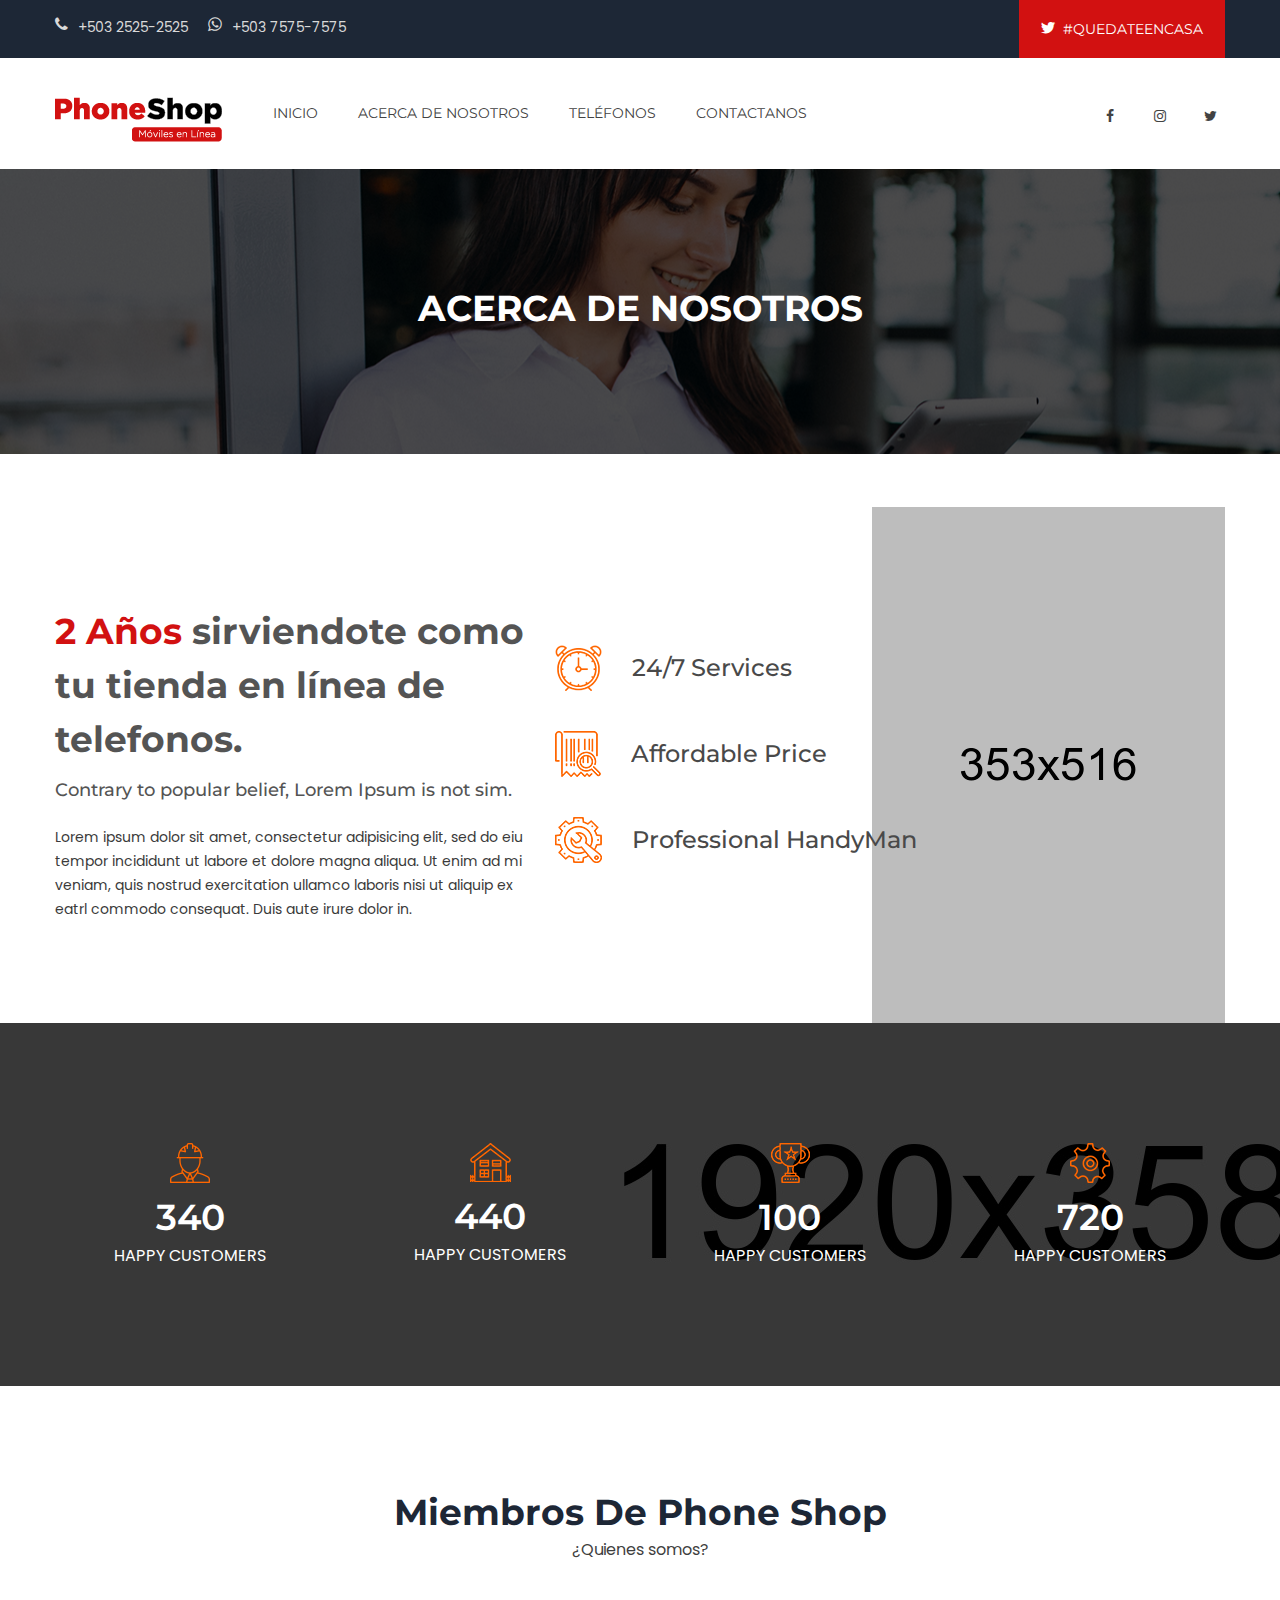
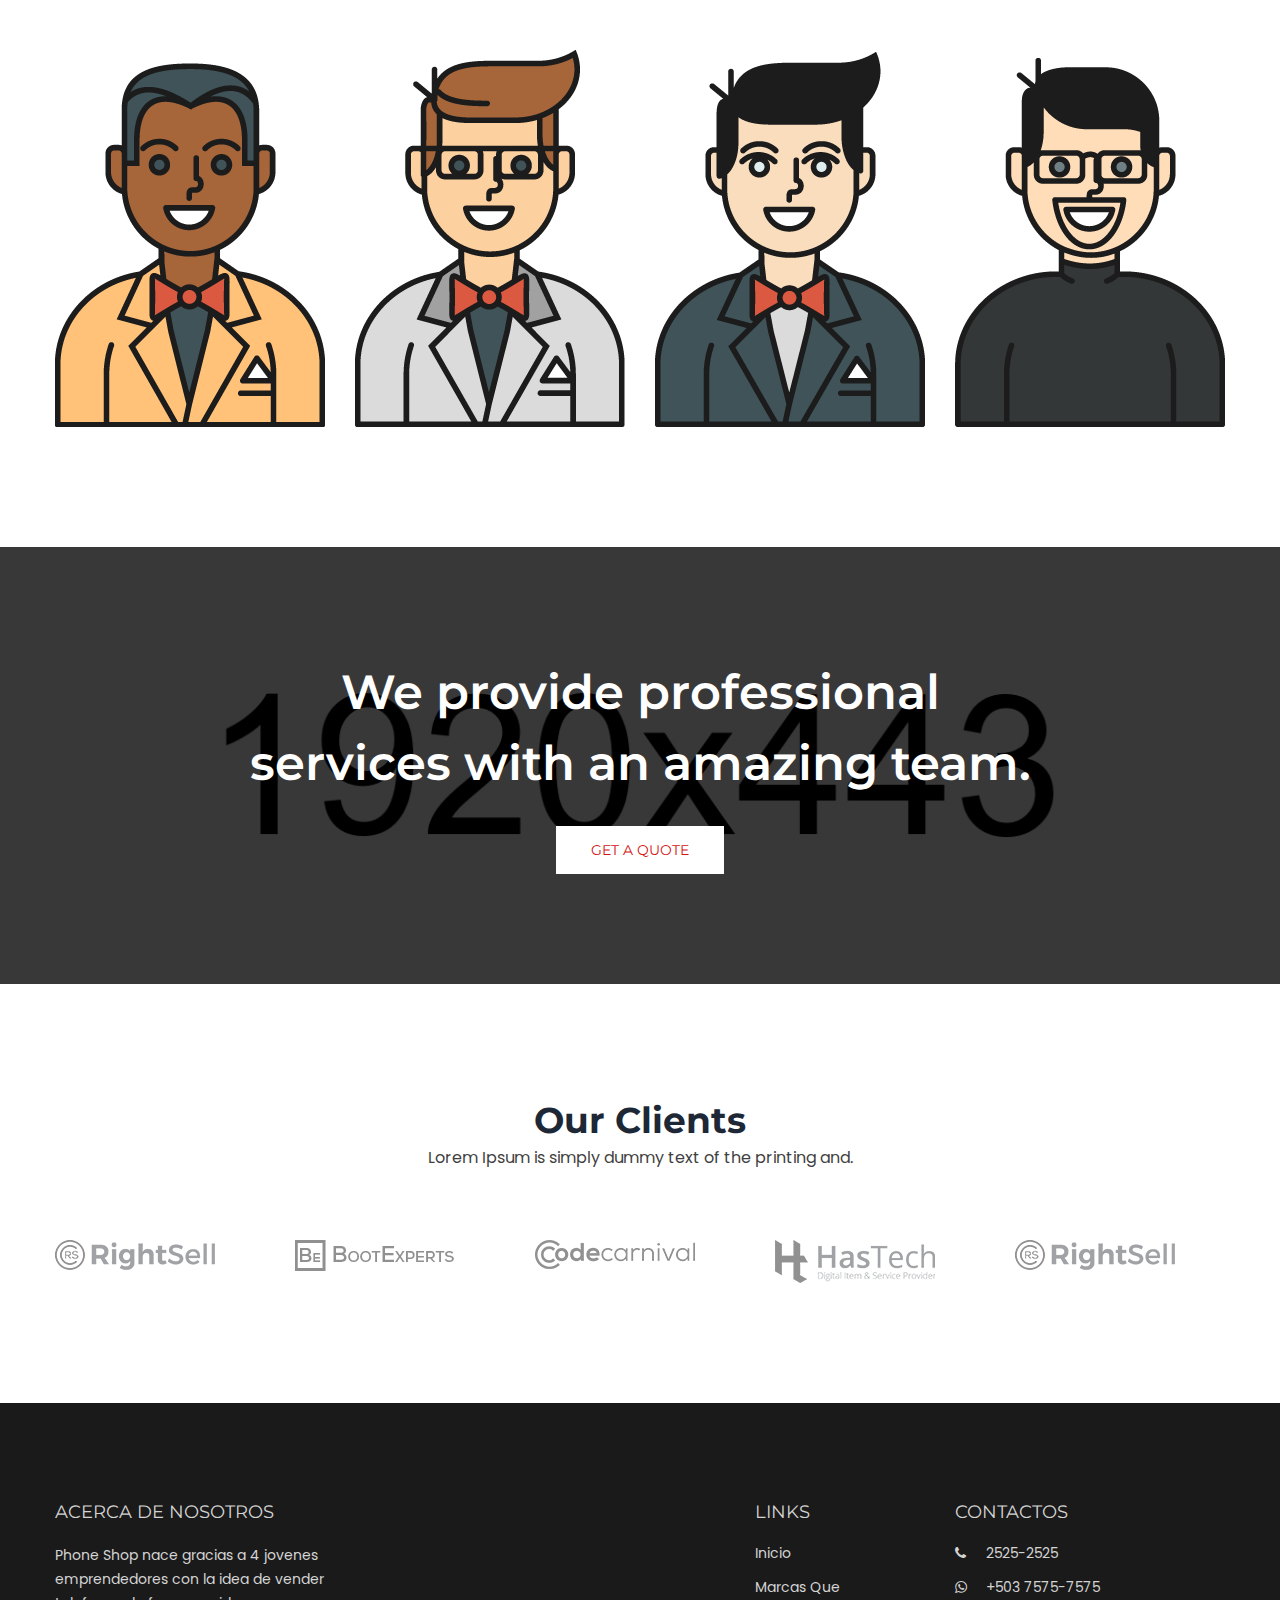
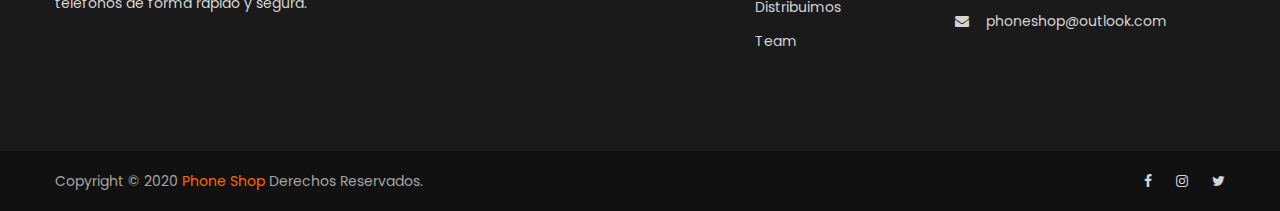
==== about-us.html @ 7a3f7257 "#1" ====
<!doctype html>
<html class="no-js" lang="zxx">
    <head>
        <meta charset="utf-8">
        <meta http-equiv="x-ua-compatible" content="ie=edge">
        <title>Phone Shop | Acerca de Nosotros</title>
        <meta name="description" content="">
        <meta name="viewport" content="width=device-width, initial-scale=1">
		<link rel="icon" type="image/png" href="assets/img/logo/favicon.png">
        <link rel="apple-touch-icon" href="apple-touch-icon.png">
        <link rel="stylesheet" href="assets/css/bootstrap.min.css">
        <link rel="stylesheet" href="assets/css/magnific-popup.css">
        <link rel="stylesheet" href="assets/css/owl.carousel.min.css">
        <link rel="stylesheet" href="assets/css/font-awesome.min.css">
        <link rel="stylesheet" href="assets/css/flaticon.css">
        <link rel="stylesheet" href="assets/css/ionicons.min.css">
        <link rel="stylesheet" href="assets/css/headline.css">
        <link rel="stylesheet" href="assets/css/animate.min.css">
        <link rel="stylesheet" href="assets/css/material-design-iconic-font.min.css">
        <link rel="stylesheet" href="assets/css/meanmenu.css">
        <link rel="stylesheet" href="assets/css/Pe-icon-7-stroke.css">
        <link rel="stylesheet" href="assets/css/bundle.css">
        <link rel="stylesheet" href="assets/css/style.css">
        <link rel="stylesheet" href="assets/css/responsive.css">
        <script src="assets/js/vendor/modernizr-2.8.3.min.js"></script>
	</head>
	<body>
		<header>
			<div class="header-top-area blue-bg">
				<div class="container">
					<div class="row">
						<div class="col-md-6 col-sm-6 col-xs-12">	
							<div class="headers-left">
								<div class="headers-left-text">
									<div class="headers-left-icon">
										<i class="fa fa-phone"></i>
									</div>
									<div class="headers-left-text">
										<p>+503 2525-2525</p>
									</div>
								</div>
								<div class="headers-left-text">
									<div class="headers-left-icon">
										<i class="fa fa-whatsapp"></i>
									</div>
									<div class="headers-left-text">
										<p>+503 7575-7575</p>
									</div>
								</div>
							</div>
						</div>
						<div class="col-md-6 col-sm-6  col-xs-12">
							<div class="header-rights">
								<a href="https://twitter.com/search?q=%23QuedateEnCasa&src=typeahead_click"><i class="zmdi zmdi-twitter"></i>#QuedateEnCasa</a></div>
							</div>
					</div>
				</div>
			</div>
			<!-- main-menu-area-start -->
			<div id="header-sticky" class="main-menu-area menu-style-1 white-header">
				<div class="container md-container">
					<div class="row">
						<div class="col-md-2 col-sm-4">
							<div class="logo">
								<a href="index.html"><img src="assets/img/logo/1.png" alt="" /></a>
							</div>
						</div>
						<div class="col-md-7 col-sm-8">
							<div class="main-menu">
								<nav>
									<ul>
										<li><a href="index.html">Inicio</a></li>
									</li>
									<li><a href="about-us.html">Acerca de Nosotros</a></li>
									<li><a href="service-details.html">Teléfonos</a></li>
									<li><a href="contact.html">Contactanos</a></li>
									</ul>
								</nav>
							</div>							
						</div>
						<div class="col-md-3 hidden-xs hidden-sm">
							<div class="header-menu-icon">
								<a href="https://www.facebook.com"><i class="fa fa-facebook"></i></a>								
								<a href="https://www.instagram.com"><i class="fa fa-instagram"></i></a>
								<a href="https://twitter.com/home"><i class="fa fa-twitter"></i></a>
							</div>
						</div>
						<div class="col-xs-12"><div class="mobile-menu"></div></div>						
					</div>
				</div>
			</div>
			<!-- main-menu-area-end -->
		</header>
		<!-- header-top-area-start -->
		<!-- breadcrumb-banner-area -->
		<div class="breadcrumb-banner-area ptb-120 bg-opacity" style="background-image:url(assets/img/bg/6.jpg)">
			<div class="container">
				<div class="row">
					<div class="col-md-12">
						<div class="breadcrumb-text text-center">
							<h2>Acerca de Nosotros</h2>
						</div>
					</div>
				</div>
			</div>
		</div>
		<!-- breadcrumb-banner-area-end -->
		<!-- about-area-start -->
		<div class="about-area">
			<div class="container">
				<div class="row">
					<div class="col-md-5">
						<div class="about-wrapper">
							<div class="about-text">
								<h2><span>2 Años</span> sirviendote como tu tienda en línea de telefonos.</h2>
								<h4>Contrary to popular belief, Lorem Ipsum is not sim.</h4>
								<p>Lorem ipsum dolor sit amet, consectetur adipisicing elit, sed do eiu tempor incididunt ut labore et dolore magna aliqua. Ut enim ad mi veniam, quis nostrud exercitation ullamco laboris nisi ut aliquip ex eatrl commodo consequat. Duis aute irure dolor in.</p>
							</div>
						</div>
					</div>
					<div class="col-md-7">
						<div class="about-right-wrapper" style="background-image:url(assets/img/bg/7.png)" >
							<div class="about">
								<div class="about-right-text">
									<div class="about-right-img">
										<img src="assets/img/about/1.png" alt="" />
									</div>
									<div class="about-content">
										<h2>24/7 Services</h2>
									</div>
								</div>
								<div class="about-right-text">
									<div class="about-right-img">
										<img src="assets/img/about/2.png" alt="" />
									</div>
									<div class="about-content">
										<h2>Affordable Price</h2>
									</div>
								</div>
								<div class="about-right-text">
									<div class="about-right-img">
										<img src="assets/img/about/3.png" alt="" />
									</div>
									<div class="about-content">
										<h2>Professional HandyMan</h2>
									</div>
								</div>
							</div>
						</div>
					</div>
				</div>
			</div>
		</div>
		<!-- about-area-end -->
		<!-- counter-2-area-start -->
		<div class="counter-area pt-120 pb-90 bg-opacity" style="background-image:url(assets/img/bg/1.jpg)">
			<div class="container">
				<div class="row">
					<div class="col-md-3 col-sm-3">
						<div class="counter-2-wrapper mb-30">
							<div class="counter-2-img text-center">
								<img src="assets/img/counter/1.png" alt="" />
							</div>
							<div class="counter-2-text text-center">
								<h2 class="counter">340</h2>
								<span>Happy Customers</span>
							</div>
						</div>
					</div>
					<div class="col-md-3 col-sm-3">
						<div class="counter-2-wrapper mb-30">
							<div class="counter-2-img text-center">
								<img src="assets/img/counter/2.png" alt="" />
							</div>
							<div class="counter-2-text text-center">
								<h2 class="counter">440</h2>
								<span>Happy Customers</span>
							</div>
						</div>
					</div>
					<div class="col-md-3 col-sm-3">
						<div class="counter-2-wrapper mb-30">
							<div class="counter-2-img text-center">
								<img src="assets/img/counter/3.png" alt="" />
							</div>
							<div class="counter-2-text text-center">
								<h2 class="counter">100</h2>
								<span>Happy Customers</span>
							</div>
						</div>
					</div>
					<div class="col-md-3 col-sm-3">
						<div class="counter-2-wrapper mb-30">
							<div class="counter-2-img text-center">
								<img src="assets/img/counter/4.png" alt="" />
							</div>
							<div class="counter-2-text text-center">
								<h2 class="counter">720</h2>
								<span>Happy Customers</span>
							</div>
						</div>
					</div>
				</div>
			</div>
		</div>
		<!-- counter-2-area-end -->
		<!-- team-area-start -->
		<div class="team-area pt-110 pb-90">
			<div class="container">
				<div class="section-info text-center mb-65">
					<h2>Miembros de Phone Shop</h2>
					<p>¿Quienes somos?</p>
				</div>
				<div class="row">
					<div class="col-md-3 col-sm-6">
						<div class="team-wrapper mb-30">
							<div class="team-img">
								<a href="#"><img src="assets/img/team/1.png" alt="" /></a>
								<div class="team-text text-center">
									<h3>Franziska Schmitt</h3>
									<span>Electrician</span>
									<div class="team-icon">
										<a href="#"><i class="fa fa-facebook"></i></a>
										<a href="#"><i class="fa fa-vimeo"></i></a>
										<a href="#"><i class="fa fa-tumblr"></i></a>
										<a href="#"><i class="fa fa-pinterest-p"></i></a>
										<a href="#"><i class="fa fa-twitter"></i></a>
									</div>
								</div>
							</div>
						</div>
					</div>
					<div class="col-md-3 col-sm-6">
						<div class="team-wrapper mb-30">
							<div class="team-img">
								<a href="#"><img src="assets/img/team/2.png" alt="" /></a>
								<div class="team-text text-center">
									<h3>Franziska Schmitt</h3>
									<span>Electrician</span>
									<div class="team-icon">
										<a href="#"><i class="fa fa-facebook"></i></a>
										<a href="#"><i class="fa fa-vimeo"></i></a>
										<a href="#"><i class="fa fa-tumblr"></i></a>
										<a href="#"><i class="fa fa-pinterest-p"></i></a>
										<a href="#"><i class="fa fa-twitter"></i></a>
									</div>
								</div>
							</div>
						</div>
					</div>
					<div class="col-md-3 col-sm-6">
						<div class="team-wrapper mb-30">
							<div class="team-img">
								<a href="#"><img src="assets/img/team/3.png" alt="" /></a>
								<div class="team-text text-center">
									<h3>Franziska Schmitt</h3>
									<span>Electrician</span>
									<div class="team-icon">
										<a href="#"><i class="fa fa-facebook"></i></a>
										<a href="#"><i class="fa fa-vimeo"></i></a>
										<a href="#"><i class="fa fa-tumblr"></i></a>
										<a href="#"><i class="fa fa-pinterest-p"></i></a>
										<a href="#"><i class="fa fa-twitter"></i></a>
									</div>
								</div>
							</div>
						</div>
					</div>
					<div class="col-md-3 col-sm-6">
						<div class="team-wrapper mb-30">
							<div class="team-img">
								<a href="#"><img src="assets/img/team/4.png" alt="" /></a>
								<div class="team-text text-center">
									<h3>Franziska Schmitt</h3>
									<span>Electrician</span>
									<div class="team-icon">
										<a href="#"><i class="fa fa-facebook"></i></a>
										<a href="#"><i class="fa fa-vimeo"></i></a>
										<a href="#"><i class="fa fa-tumblr"></i></a>
										<a href="#"><i class="fa fa-pinterest-p"></i></a>
										<a href="#"><i class="fa fa-twitter"></i></a>
									</div>
								</div>
							</div>
						</div>
					</div>
				</div>
			</div>
		</div>
		<!-- team-area-start -->
		<!-- action-area-start -->
		<div class="action-area bg-opacity ptb-110" style="background-image:url(assets/img/bg/7.jpg)">
			<div class="container">
				<div class="row">
					<div class="col-md-12">
						<div class="action-wrapper">
							<div class="action-text">
								<h2>We provide professional services with an amazing team. </h2>
								<a href="#">get a quote</a>
							</div>
						</div>
					</div>
				</div>
			</div>
		</div>
		<!-- action-area-end -->
		<!-- brand-area-start -->
		<div class="brand-area ptb-120">
			<div class="container">
				<div class="section-info text-center mb-70">
					<h2>Our Clients</h2>
					<p>Lorem Ipsum is simply dummy text of the printing and. </p>
				</div>
				<div class="row">
					<div class="brand-active owl-carousel">
						<div class="col-md-12">
							<div class="brand-wrapper">
								<div class="brand-img">
									<img src="assets/img/brand/1.png" alt="">
								</div>
							</div>
						</div>
						<div class="col-md-12">
							<div class="brand-wrapper">
								<div class="brand-img">
									<img src="assets/img/brand/2.png" alt="">
								</div>
							</div>
						</div>
						<div class="col-md-12">
							<div class="brand-wrapper">
								<div class="brand-img">
									<img src="assets/img/brand/3.png" alt="">
								</div>
							</div>
						</div>
						<div class="col-md-12">
							<div class="brand-wrapper">
								<div class="brand-img">
									<img src="assets/img/brand/4.png" alt="">
								</div>
							</div>
						</div>
						<div class="col-md-12">
							<div class="brand-wrapper">
								<div class="brand-img">
									<img src="assets/img/brand/1.png" alt="">
								</div>
							</div>
						</div>
						<div class="col-md-12">
							<div class="brand-wrapper">
								<div class="brand-img">
									<img src="assets/img/brand/4.png" alt="">
								</div>
							</div>
						</div>
					</div>
				</div>
			</div>
		</div>
		<!-- brand-area-end -->
		<footer>
			<!-- footer-top-area-start -->
			<div class="footer-top-area footer-top black-bg pt-100 pb-70">
				<div class="container">
					<div class="row">
						<div class="col-md-3 col-sm-4 pr-0">
							<div class="footer-wrapper mb-30">
								<h2 class="footer-section">Acerca de Nosotros</h2>
								<div class="footer-text">
									<p>Phone Shop nace gracias a 4 jovenes emprendedores con la idea de vender telefonos de forma rapido y segura.</p>
								</div>
							</div>
						</div>
						<div class="col-md-offset-1 col-md-2 col-sm-4">
							<!-- Soporte tecnico-->
						</div>
						<div class="col-md-offset-1 col-md-2 hidden-sm">
							<div class="footer-wrapper mb-30">
								<h2 class="footer-section">Links</h2>
								<ul class="footer-menu">
									<li><a href="index.html">Inicio</a></li>
									<li><a href="#marcas">Marcas que Distribuimos</a></li>
									<li><a href="#team">Team</a></li>
								</ul>
							</div>
						</div>
						<div class="col-md-3 col-sm-4">
							<div class="footer-wrapper mb-30">
								<h2 class="footer-section">Contactos</h2>
								<ul class="footer-link">
									<li><i class="fa fa-phone"></i>2525-2525</li>
									<li><i class="fa fa-whatsapp"></i>+503 7575-7575</li>
									<li><i class="fa fa-envelope"></i>phoneshop@outlook.com</li>
								</ul>
							</div>
						</div>
					</div>
				</div>
			</div>
			<!-- footer-top-area-end -->
			<!-- footer-bottom-area-start -->
			<div class="footer-bottom-area footer-bottom black-bg-1 ptb-20">
				<div class="container">
					<div class="row">
						<div class="col-md-6 col-sm-6">
							<div class="copyright">
								<p>Copyright © 2020 <a href="index.html">Phone Shop </a>Derechos Reservados.</p>
							</div>
						</div>
						<div class="col-md-6 col-sm-6">
							<div class="footer-icon">
								<a href="https://www.facebook.com"><i class="fa fa-facebook"></i></a>								
								<a href="https://www.instagram.com"><i class="fa fa-instagram"></i></a>
								<a href="https://twitter.com/home"><i class="fa fa-twitter"></i></a>
							</div>
						</div>
					</div>
				</div>
			</div>
			<!-- footer-bottom-area-end -->
		</footer>
		<!-- all js here -->
        <script src="assets/js/vendor/jquery-1.12.0.min.js"></script>
        <script src="assets/js/bootstrap.min.js"></script>
        <script src="assets/js/headline.js"></script>
        <script src="assets/js/jquery.magnific-popup.min.js"></script>
        <script src="assets/js/jquery.scrollUp.min.js"></script>
        <script src="assets/js/isotope.pkgd.min.js"></script>
        <script src="assets/js/imagesloaded.pkgd.min.js"></script>
        <script src="assets/js/jquery.counterup.min.js"></script>
        <script src="assets/js/waypoints.min.js"></script>
        <script src="assets/js/jquery.parallax-1.1.3.js"></script>
        <script src="assets/js/owl.carousel.min.js"></script>
        <script src="assets/js/jquery.meanmenu.js"></script>
        <script src="assets/js/ajax-mail.js"></script>
        <script src="assets/js/plugins.js"></script>
        <script src="assets/js/main.js"></script>
    </body>
</html>
---- assets/css/flaticon.css ----
/*
  	Flaticon icon font: Flaticon
  	Creation date: 29/10/2017 06:57
  	*/

@font-face {
  font-family: "Flaticon";
  src: url("../fonts/Flaticon.eot");
  src: url("../fonts/Flaticon.eot?#iefix") format("embedded-opentype"),
       url("../fonts/Flaticon.woff") format("woff"),
       url("../fonts/Flaticon.ttf") format("truetype"),
       url("../fonts/Flaticon.svg#Flaticon") format("svg");
  font-weight: normal;
  font-style: normal;
}

@media screen and (-webkit-min-device-pixel-ratio:0) {
  @font-face {
    font-family: "Flaticon";
    src: url("../fonts/Flaticon.svg#Flaticon") format("svg");
  }
}

[class^="flaticon-"]:before, [class*=" flaticon-"]:before,
[class^="flaticon-"]:after, [class*=" flaticon-"]:after {   
  font-family: Flaticon;
font-style: normal;
}

.flaticon-charger-icon:before { content: "\f100"; }
.flaticon-paint-icon:before { content: "\f101"; }
.flaticon-tools-icon:before { content: "\f102"; }
.flaticon-light-icon:before { content: "\f103"; }
.flaticon-door-icon:before { content: "\f104"; }
.flaticon-strategy-icon:before { content: "\f105"; }
.flaticon-pipe-icon:before { content: "\f106"; }
.flaticon-paint-roller:before { content: "\f107"; }
.flaticon-chef-icon:before { content: "\f108"; }
.flaticon-sofa-icon:before { content: "\f109"; }
.flaticon-house-icon:before { content: "\f10a"; }
.flaticon-gear-icon:before { content: "\f10b"; }
.flaticon-paint-brush:before { content: "\f10c"; }
.flaticon-plus-icon:before { content: "\f10d"; }
---- assets/css/headline.css ----
/* -------------------------------- 

Primary style

-------------------------------- */
*, *::after, *::before {
  -webkit-box-sizing: border-box;
  -moz-box-sizing: border-box;
  box-sizing: border-box;
}

html * {
  -webkit-font-smoothing: antialiased;
  -moz-osx-font-smoothing: grayscale;
}

html {
  font-size: 62.5%;
}



a {
  text-decoration: none;
}

.cd-title {
  position: relative;
  height: 160px;
  line-height: 230px;
  text-align: center;
}
.cd-title h1 {
  font-size: 2.4rem;
  font-weight: 700;
}
@media only screen and (min-width: 768px) {
  .cd-title {
    line-height: 250px;
  }
}
@media only screen and (min-width: 1170px) {
  .cd-title {
    height: 200px;
    line-height: 300px;
  }
  .cd-title h1 {
    font-size: 3rem;
  }
}

.cd-intro {
  width: 90%;
  max-width: 768px;
  text-align: center;
}

.cd-intro {
  margin: 4em auto;
}
@media only screen and (min-width: 768px) {
  .cd-intro {
    margin: 5em auto;
  }
}
@media only screen and (min-width: 1170px) {
  .cd-intro {
    margin: 6em auto;
  }
}

.cd-headline {
  font-size: 3rem;
  line-height: 1.2;
}
@media only screen and (min-width: 768px) {
  .cd-headline {
    font-size: 4.4rem;
    font-weight: 300;
  }
}
@media only screen and (min-width: 1170px) {
  .cd-headline {
    font-size: 6rem;
  }
}

.cd-words-wrapper {
  display: inline-block;
  position: relative;
  text-align: left;
}
.cd-words-wrapper b {
  display: inline-block;
  position: absolute;
  white-space: nowrap;
  left: 0;
  top: 0;
}
.cd-words-wrapper b.is-visible {
  position: relative;
}
.no-js .cd-words-wrapper b {
  opacity: 0;
}
.no-js .cd-words-wrapper b.is-visible {
  opacity: 1;
}

/* -------------------------------- 

xrotate-1 

-------------------------------- */
.cd-headline.rotate-1 .cd-words-wrapper {
  -webkit-perspective: 300px;
  -moz-perspective: 300px;
  perspective: 300px;
}
.cd-headline.rotate-1 b {
  opacity: 0;
  -webkit-transform-origin: 50% 100%;
  -moz-transform-origin: 50% 100%;
  -ms-transform-origin: 50% 100%;
  -o-transform-origin: 50% 100%;
  transform-origin: 50% 100%;
  -webkit-transform: rotateX(180deg);
  -moz-transform: rotateX(180deg);
  -ms-transform: rotateX(180deg);
  -o-transform: rotateX(180deg);
  transform: rotateX(180deg);
}
.cd-headline.rotate-1 b.is-visible {
  opacity: 1;
  -webkit-transform: rotateX(0deg);
  -moz-transform: rotateX(0deg);
  -ms-transform: rotateX(0deg);
  -o-transform: rotateX(0deg);
  transform: rotateX(0deg);
  -webkit-animation: cd-rotate-1-in 1.2s;
  -moz-animation: cd-rotate-1-in 1.2s;
  animation: cd-rotate-1-in 1.2s;
}
.cd-headline.rotate-1 b.is-hidden {
  -webkit-transform: rotateX(180deg);
  -moz-transform: rotateX(180deg);
  -ms-transform: rotateX(180deg);
  -o-transform: rotateX(180deg);
  transform: rotateX(180deg);
  -webkit-animation: cd-rotate-1-out 1.2s;
  -moz-animation: cd-rotate-1-out 1.2s;
  animation: cd-rotate-1-out 1.2s;
}

@-webkit-keyframes cd-rotate-1-in {
  0% {
    -webkit-transform: rotateX(180deg);
    opacity: 0;
  }
  35% {
    -webkit-transform: rotateX(120deg);
    opacity: 0;
  }
  65% {
    opacity: 0;
  }
  100% {
    -webkit-transform: rotateX(360deg);
    opacity: 1;
  }
}
@-moz-keyframes cd-rotate-1-in {
  0% {
    -moz-transform: rotateX(180deg);
    opacity: 0;
  }
  35% {
    -moz-transform: rotateX(120deg);
    opacity: 0;
  }
  65% {
    opacity: 0;
  }
  100% {
    -moz-transform: rotateX(360deg);
    opacity: 1;
  }
}
@keyframes cd-rotate-1-in {
  0% {
    -webkit-transform: rotateX(180deg);
    -moz-transform: rotateX(180deg);
    -ms-transform: rotateX(180deg);
    -o-transform: rotateX(180deg);
    transform: rotateX(180deg);
    opacity: 0;
  }
  35% {
    -webkit-transform: rotateX(120deg);
    -moz-transform: rotateX(120deg);
    -ms-transform: rotateX(120deg);
    -o-transform: rotateX(120deg);
    transform: rotateX(120deg);
    opacity: 0;
  }
  65% {
    opacity: 0;
  }
  100% {
    -webkit-transform: rotateX(360deg);
    -moz-transform: rotateX(360deg);
    -ms-transform: rotateX(360deg);
    -o-transform: rotateX(360deg);
    transform: rotateX(360deg);
    opacity: 1;
  }
}
@-webkit-keyframes cd-rotate-1-out {
  0% {
    -webkit-transform: rotateX(0deg);
    opacity: 1;
  }
  35% {
    -webkit-transform: rotateX(-40deg);
    opacity: 1;
  }
  65% {
    opacity: 0;
  }
  100% {
    -webkit-transform: rotateX(180deg);
    opacity: 0;
  }
}
@-moz-keyframes cd-rotate-1-out {
  0% {
    -moz-transform: rotateX(0deg);
    opacity: 1;
  }
  35% {
    -moz-transform: rotateX(-40deg);
    opacity: 1;
  }
  65% {
    opacity: 0;
  }
  100% {
    -moz-transform: rotateX(180deg);
    opacity: 0;
  }
}
@keyframes cd-rotate-1-out {
  0% {
    -webkit-transform: rotateX(0deg);
    -moz-transform: rotateX(0deg);
    -ms-transform: rotateX(0deg);
    -o-transform: rotateX(0deg);
    transform: rotateX(0deg);
    opacity: 1;
  }
  35% {
    -webkit-transform: rotateX(-40deg);
    -moz-transform: rotateX(-40deg);
    -ms-transform: rotateX(-40deg);
    -o-transform: rotateX(-40deg);
    transform: rotateX(-40deg);
    opacity: 1;
  }
  65% {
    opacity: 0;
  }
  100% {
    -webkit-transform: rotateX(180deg);
    -moz-transform: rotateX(180deg);
    -ms-transform: rotateX(180deg);
    -o-transform: rotateX(180deg);
    transform: rotateX(180deg);
    opacity: 0;
  }
}
/* -------------------------------- 

xtype 

-------------------------------- */
.cd-headline.type .cd-words-wrapper {
  vertical-align: top;
  overflow: hidden;
}
.cd-headline.type .cd-words-wrapper::after {
  background-color: #26c7cc;
  bottom: auto;
  content: "";
  height: 90%;
  position: absolute;
  right: 0;
  top: 50%;
  transform: translateY(-50%);
  width: 1px;
}
.cd-headline.type .cd-words-wrapper.waiting::after {
  -webkit-animation: cd-pulse 1s infinite;
  -moz-animation: cd-pulse 1s infinite;
  animation: cd-pulse 1s infinite;
}
.cd-headline.type .cd-words-wrapper.selected {
  background-color: #aebcb9;
}
.cd-headline.type .cd-words-wrapper.selected::after {
  visibility: hidden;
}
.cd-headline.type .cd-words-wrapper.selected b {
  color: #0d0d0d;
}
.cd-headline.type b {
  visibility: hidden;
}
.cd-headline.type b.is-visible {
  visibility: visible;
}
.cd-headline.type i {
  font-style: normal;
  position: absolute;
  visibility: hidden;
}
.cd-headline.type i.in {
  color: #26C7CC;
  position: relative;
  visibility: visible;
}

@-webkit-keyframes cd-pulse {
  0% {
    -webkit-transform: translateY(-50%) scale(1);
    opacity: 1;
  }
  40% {
    -webkit-transform: translateY(-50%) scale(0.9);
    opacity: 0;
  }
  100% {
    -webkit-transform: translateY(-50%) scale(0);
    opacity: 0;
  }
}
@-moz-keyframes cd-pulse {
  0% {
    -moz-transform: translateY(-50%) scale(1);
    opacity: 1;
  }
  40% {
    -moz-transform: translateY(-50%) scale(0.9);
    opacity: 0;
  }
  100% {
    -moz-transform: translateY(-50%) scale(0);
    opacity: 0;
  }
}
@keyframes cd-pulse {
  0% {
    -webkit-transform: translateY(-50%) scale(1);
    -moz-transform: translateY(-50%) scale(1);
    -ms-transform: translateY(-50%) scale(1);
    -o-transform: translateY(-50%) scale(1);
    transform: translateY(-50%) scale(1);
    opacity: 1;
  }
  40% {
    -webkit-transform: translateY(-50%) scale(0.9);
    -moz-transform: translateY(-50%) scale(0.9);
    -ms-transform: translateY(-50%) scale(0.9);
    -o-transform: translateY(-50%) scale(0.9);
    transform: translateY(-50%) scale(0.9);
    opacity: 0;
  }
  100% {
    -webkit-transform: translateY(-50%) scale(0);
    -moz-transform: translateY(-50%) scale(0);
    -ms-transform: translateY(-50%) scale(0);
    -o-transform: translateY(-50%) scale(0);
    transform: translateY(-50%) scale(0);
    opacity: 0;
  }
}
/* -------------------------------- 

xrotate-2 

-------------------------------- */
.cd-headline.rotate-2 .cd-words-wrapper {
  -webkit-perspective: 300px;
  -moz-perspective: 300px;
  perspective: 300px;
}
.cd-headline.rotate-2 i, .cd-headline.rotate-2 em {
  display: inline-block;
  -webkit-backface-visibility: hidden;
  backface-visibility: hidden;
}
.cd-headline.rotate-2 b {
  opacity: 0;
}
.cd-headline.rotate-2 i {
  -webkit-transform-style: preserve-3d;
  -moz-transform-style: preserve-3d;
  -ms-transform-style: preserve-3d;
  -o-transform-style: preserve-3d;
  transform-style: preserve-3d;
  -webkit-transform: translateZ(-20px) rotateX(90deg);
  -moz-transform: translateZ(-20px) rotateX(90deg);
  -ms-transform: translateZ(-20px) rotateX(90deg);
  -o-transform: translateZ(-20px) rotateX(90deg);
  transform: translateZ(-20px) rotateX(90deg);
  opacity: 0;
}
.is-visible .cd-headline.rotate-2 i {
  opacity: 1;
}
.cd-headline.rotate-2 i.in {
  -webkit-animation: cd-rotate-2-in 0.4s forwards;
  -moz-animation: cd-rotate-2-in 0.4s forwards;
  animation: cd-rotate-2-in 0.4s forwards;
}
.cd-headline.rotate-2 i.out {
  -webkit-animation: cd-rotate-2-out 0.4s forwards;
  -moz-animation: cd-rotate-2-out 0.4s forwards;
  animation: cd-rotate-2-out 0.4s forwards;
}
.cd-headline.rotate-2 em {
  -webkit-transform: translateZ(20px);
  -moz-transform: translateZ(20px);
  -ms-transform: translateZ(20px);
  -o-transform: translateZ(20px);
  transform: translateZ(20px);
}

.no-csstransitions .cd-headline.rotate-2 i {
  -webkit-transform: rotateX(0deg);
  -moz-transform: rotateX(0deg);
  -ms-transform: rotateX(0deg);
  -o-transform: rotateX(0deg);
  transform: rotateX(0deg);
  opacity: 0;
}
.no-csstransitions .cd-headline.rotate-2 i em {
  -webkit-transform: scale(1);
  -moz-transform: scale(1);
  -ms-transform: scale(1);
  -o-transform: scale(1);
  transform: scale(1);
}

.no-csstransitions .cd-headline.rotate-2 .is-visible i {
  opacity: 1;
}

@-webkit-keyframes cd-rotate-2-in {
  0% {
    opacity: 0;
    -webkit-transform: translateZ(-20px) rotateX(90deg);
  }
  60% {
    opacity: 1;
    -webkit-transform: translateZ(-20px) rotateX(-10deg);
  }
  100% {
    opacity: 1;
    -webkit-transform: translateZ(-20px) rotateX(0deg);
  }
}
@-moz-keyframes cd-rotate-2-in {
  0% {
    opacity: 0;
    -moz-transform: translateZ(-20px) rotateX(90deg);
  }
  60% {
    opacity: 1;
    -moz-transform: translateZ(-20px) rotateX(-10deg);
  }
  100% {
    opacity: 1;
    -moz-transform: translateZ(-20px) rotateX(0deg);
  }
}
@keyframes cd-rotate-2-in {
  0% {
    opacity: 0;
    -webkit-transform: translateZ(-20px) rotateX(90deg);
    -moz-transform: translateZ(-20px) rotateX(90deg);
    -ms-transform: translateZ(-20px) rotateX(90deg);
    -o-transform: translateZ(-20px) rotateX(90deg);
    transform: translateZ(-20px) rotateX(90deg);
  }
  60% {
    opacity: 1;
    -webkit-transform: translateZ(-20px) rotateX(-10deg);
    -moz-transform: translateZ(-20px) rotateX(-10deg);
    -ms-transform: translateZ(-20px) rotateX(-10deg);
    -o-transform: translateZ(-20px) rotateX(-10deg);
    transform: translateZ(-20px) rotateX(-10deg);
  }
  100% {
    opacity: 1;
    -webkit-transform: translateZ(-20px) rotateX(0deg);
    -moz-transform: translateZ(-20px) rotateX(0deg);
    -ms-transform: translateZ(-20px) rotateX(0deg);
    -o-transform: translateZ(-20px) rotateX(0deg);
    transform: translateZ(-20px) rotateX(0deg);
  }
}
@-webkit-keyframes cd-rotate-2-out {
  0% {
    opacity: 1;
    -webkit-transform: translateZ(-20px) rotateX(0);
  }
  60% {
    opacity: 0;
    -webkit-transform: translateZ(-20px) rotateX(-100deg);
  }
  100% {
    opacity: 0;
    -webkit-transform: translateZ(-20px) rotateX(-90deg);
  }
}
@-moz-keyframes cd-rotate-2-out {
  0% {
    opacity: 1;
    -moz-transform: translateZ(-20px) rotateX(0);
  }
  60% {
    opacity: 0;
    -moz-transform: translateZ(-20px) rotateX(-100deg);
  }
  100% {
    opacity: 0;
    -moz-transform: translateZ(-20px) rotateX(-90deg);
  }
}
@keyframes cd-rotate-2-out {
  0% {
    opacity: 1;
    -webkit-transform: translateZ(-20px) rotateX(0);
    -moz-transform: translateZ(-20px) rotateX(0);
    -ms-transform: translateZ(-20px) rotateX(0);
    -o-transform: translateZ(-20px) rotateX(0);
    transform: translateZ(-20px) rotateX(0);
  }
  60% {
    opacity: 0;
    -webkit-transform: translateZ(-20px) rotateX(-100deg);
    -moz-transform: translateZ(-20px) rotateX(-100deg);
    -ms-transform: translateZ(-20px) rotateX(-100deg);
    -o-transform: translateZ(-20px) rotateX(-100deg);
    transform: translateZ(-20px) rotateX(-100deg);
  }
  100% {
    opacity: 0;
    -webkit-transform: translateZ(-20px) rotateX(-90deg);
    -moz-transform: translateZ(-20px) rotateX(-90deg);
    -ms-transform: translateZ(-20px) rotateX(-90deg);
    -o-transform: translateZ(-20px) rotateX(-90deg);
    transform: translateZ(-20px) rotateX(-90deg);
  }
}
/* -------------------------------- 

xloading-bar 

-------------------------------- */
.cd-headline.loading-bar span {
  display: inline-block;
}
.cd-headline.loading-bar .cd-words-wrapper {
  overflow: hidden;
  vertical-align: top;
}
.cd-headline.loading-bar .cd-words-wrapper::after {
  background: #ff6600 none repeat scroll 0 0;
  bottom: 0;
  content: "";
  height: 3px;
  left: 0;
  position: absolute;
  transition: width 0.3s ease -0.1s;
  width: 0;
  z-index: 2;
}
.cd-headline.loading-bar .cd-words-wrapper.is-loading::after {
  width: 100%;
  -webkit-transition: width 3s;
  -moz-transition: width 3s;
  transition: width 3s;
}
.cd-headline.loading-bar b {
  color: #ff6600;
  opacity: 0;
  top: 0.2em;
  transition: opacity 0.3s ease 0s;
}
.cd-headline.loading-bar b.is-visible {
  opacity: 1;
  top: 0;
}

/* -------------------------------- 

xslide 

-------------------------------- */
.cd-headline.slide span {
  display: inline-block;
  padding: .2em 0;
}
.cd-headline.slide .cd-words-wrapper {
  overflow: hidden;
  vertical-align: top;
}
.cd-headline.slide b {
  opacity: 0;
  top: .2em;
}
.cd-headline.slide b.is-visible {
  top: 0;
  opacity: 1;
  -webkit-animation: slide-in 0.6s;
  -moz-animation: slide-in 0.6s;
  animation: slide-in 0.6s;
}
.cd-headline.slide b.is-hidden {
  -webkit-animation: slide-out 0.6s;
  -moz-animation: slide-out 0.6s;
  animation: slide-out 0.6s;
}

@-webkit-keyframes slide-in {
  0% {
    opacity: 0;
    -webkit-transform: translateY(-100%);
  }
  60% {
    opacity: 1;
    -webkit-transform: translateY(20%);
  }
  100% {
    opacity: 1;
    -webkit-transform: translateY(0);
  }
}
@-moz-keyframes slide-in {
  0% {
    opacity: 0;
    -moz-transform: translateY(-100%);
  }
  60% {
    opacity: 1;
    -moz-transform: translateY(20%);
  }
  100% {
    opacity: 1;
    -moz-transform: translateY(0);
  }
}
@keyframes slide-in {
  0% {
    opacity: 0;
    -webkit-transform: translateY(-100%);
    -moz-transform: translateY(-100%);
    -ms-transform: translateY(-100%);
    -o-transform: translateY(-100%);
    transform: translateY(-100%);
  }
  60% {
    opacity: 1;
    -webkit-transform: translateY(20%);
    -moz-transform: translateY(20%);
    -ms-transform: translateY(20%);
    -o-transform: translateY(20%);
    transform: translateY(20%);
  }
  100% {
    opacity: 1;
    -webkit-transform: translateY(0);
    -moz-transform: translateY(0);
    -ms-transform: translateY(0);
    -o-transform: translateY(0);
    transform: translateY(0);
  }
}
@-webkit-keyframes slide-out {
  0% {
    opacity: 1;
    -webkit-transform: translateY(0);
  }
  60% {
    opacity: 0;
    -webkit-transform: translateY(120%);
  }
  100% {
    opacity: 0;
    -webkit-transform: translateY(100%);
  }
}
@-moz-keyframes slide-out {
  0% {
    opacity: 1;
    -moz-transform: translateY(0);
  }
  60% {
    opacity: 0;
    -moz-transform: translateY(120%);
  }
  100% {
    opacity: 0;
    -moz-transform: translateY(100%);
  }
}
@keyframes slide-out {
  0% {
    opacity: 1;
    -webkit-transform: translateY(0);
    -moz-transform: translateY(0);
    -ms-transform: translateY(0);
    -o-transform: translateY(0);
    transform: translateY(0);
  }
  60% {
    opacity: 0;
    -webkit-transform: translateY(120%);
    -moz-transform: translateY(120%);
    -ms-transform: translateY(120%);
    -o-transform: translateY(120%);
    transform: translateY(120%);
  }
  100% {
    opacity: 0;
    -webkit-transform: translateY(100%);
    -moz-transform: translateY(100%);
    -ms-transform: translateY(100%);
    -o-transform: translateY(100%);
    transform: translateY(100%);
  }
}
/* -------------------------------- 

xclip 

-------------------------------- */
.cd-headline.clip span {
  display: inline-block;
}
.cd-headline.clip .cd-words-wrapper {
  overflow: hidden;
  vertical-align: top;
}
.cd-headline.clip .cd-words-wrapper::after {
  background-color: #26c7cc;
  content: "";
  height: 100%;
  position: absolute;
  right: 0;
  top: 0;
  width: 3px;
}
.cd-headline.clip b {
  color: #26c7cc;
  opacity: 0;
}
.cd-headline.clip b.is-visible {
  opacity: 1;
}

/* -------------------------------- 

xzoom 

-------------------------------- */
.cd-headline.zoom .cd-words-wrapper {
  -webkit-perspective: 300px;
  -moz-perspective: 300px;
  perspective: 300px;
}
.cd-headline.zoom b {
  opacity: 0;
}
.cd-headline.zoom b.is-visible {
  opacity: 1;
  -webkit-animation: zoom-in 0.8s;
  -moz-animation: zoom-in 0.8s;
  animation: zoom-in 0.8s;
}
.cd-headline.zoom b.is-hidden {
  -webkit-animation: zoom-out 0.8s;
  -moz-animation: zoom-out 0.8s;
  animation: zoom-out 0.8s;
}

@-webkit-keyframes zoom-in {
  0% {
    opacity: 0;
    -webkit-transform: translateZ(100px);
  }
  100% {
    opacity: 1;
    -webkit-transform: translateZ(0);
  }
}
@-moz-keyframes zoom-in {
  0% {
    opacity: 0;
    -moz-transform: translateZ(100px);
  }
  100% {
    opacity: 1;
    -moz-transform: translateZ(0);
  }
}
@keyframes zoom-in {
  0% {
    opacity: 0;
    -webkit-transform: translateZ(100px);
    -moz-transform: translateZ(100px);
    -ms-transform: translateZ(100px);
    -o-transform: translateZ(100px);
    transform: translateZ(100px);
  }
  100% {
    opacity: 1;
    -webkit-transform: translateZ(0);
    -moz-transform: translateZ(0);
    -ms-transform: translateZ(0);
    -o-transform: translateZ(0);
    transform: translateZ(0);
  }
}
@-webkit-keyframes zoom-out {
  0% {
    opacity: 1;
    -webkit-transform: translateZ(0);
  }
  100% {
    opacity: 0;
    -webkit-transform: translateZ(-100px);
  }
}
@-moz-keyframes zoom-out {
  0% {
    opacity: 1;
    -moz-transform: translateZ(0);
  }
  100% {
    opacity: 0;
    -moz-transform: translateZ(-100px);
  }
}
@keyframes zoom-out {
  0% {
    opacity: 1;
    -webkit-transform: translateZ(0);
    -moz-transform: translateZ(0);
    -ms-transform: translateZ(0);
    -o-transform: translateZ(0);
    transform: translateZ(0);
  }
  100% {
    opacity: 0;
    -webkit-transform: translateZ(-100px);
    -moz-transform: translateZ(-100px);
    -ms-transform: translateZ(-100px);
    -o-transform: translateZ(-100px);
    transform: translateZ(-100px);
  }
}
/* -------------------------------- 

xrotate-3 

-------------------------------- */
.cd-headline.rotate-3 .cd-words-wrapper {
  -webkit-perspective: 300px;
  -moz-perspective: 300px;
  perspective: 300px;
}
.cd-headline.rotate-3 b {
  opacity: 0;
}
.cd-headline.rotate-3 i {
  display: inline-block;
  -webkit-transform: rotateY(180deg);
  -moz-transform: rotateY(180deg);
  -ms-transform: rotateY(180deg);
  -o-transform: rotateY(180deg);
  transform: rotateY(180deg);
  -webkit-backface-visibility: hidden;
  backface-visibility: hidden;
}
.is-visible .cd-headline.rotate-3 i {
  -webkit-transform: rotateY(0deg);
  -moz-transform: rotateY(0deg);
  -ms-transform: rotateY(0deg);
  -o-transform: rotateY(0deg);
  transform: rotateY(0deg);
}
.cd-headline.rotate-3 i.in {
  -webkit-animation: cd-rotate-3-in 0.6s forwards;
  -moz-animation: cd-rotate-3-in 0.6s forwards;
  animation: cd-rotate-3-in 0.6s forwards;
}
.cd-headline.rotate-3 i.out {
  -webkit-animation: cd-rotate-3-out 0.6s forwards;
  -moz-animation: cd-rotate-3-out 0.6s forwards;
  animation: cd-rotate-3-out 0.6s forwards;
}

.no-csstransitions .cd-headline.rotate-3 i {
  -webkit-transform: rotateY(0deg);
  -moz-transform: rotateY(0deg);
  -ms-transform: rotateY(0deg);
  -o-transform: rotateY(0deg);
  transform: rotateY(0deg);
  opacity: 0;
}

.no-csstransitions .cd-headline.rotate-3 .is-visible i {
  opacity: 1;
}

@-webkit-keyframes cd-rotate-3-in {
  0% {
    -webkit-transform: rotateY(180deg);
  }
  100% {
    -webkit-transform: rotateY(0deg);
  }
}
@-moz-keyframes cd-rotate-3-in {
  0% {
    -moz-transform: rotateY(180deg);
  }
  100% {
    -moz-transform: rotateY(0deg);
  }
}
@keyframes cd-rotate-3-in {
  0% {
    -webkit-transform: rotateY(180deg);
    -moz-transform: rotateY(180deg);
    -ms-transform: rotateY(180deg);
    -o-transform: rotateY(180deg);
    transform: rotateY(180deg);
  }
  100% {
    -webkit-transform: rotateY(0deg);
    -moz-transform: rotateY(0deg);
    -ms-transform: rotateY(0deg);
    -o-transform: rotateY(0deg);
    transform: rotateY(0deg);
  }
}
@-webkit-keyframes cd-rotate-3-out {
  0% {
    -webkit-transform: rotateY(0);
  }
  100% {
    -webkit-transform: rotateY(-180deg);
  }
}
@-moz-keyframes cd-rotate-3-out {
  0% {
    -moz-transform: rotateY(0);
  }
  100% {
    -moz-transform: rotateY(-180deg);
  }
}
@keyframes cd-rotate-3-out {
  0% {
    -webkit-transform: rotateY(0);
    -moz-transform: rotateY(0);
    -ms-transform: rotateY(0);
    -o-transform: rotateY(0);
    transform: rotateY(0);
  }
  100% {
    -webkit-transform: rotateY(-180deg);
    -moz-transform: rotateY(-180deg);
    -ms-transform: rotateY(-180deg);
    -o-transform: rotateY(-180deg);
    transform: rotateY(-180deg);
  }
}
/* -------------------------------- 

xscale 

-------------------------------- */
.cd-headline.scale b {
  opacity: 0;
}
.cd-headline.scale i {
  display: inline-block;
  opacity: 0;
  -webkit-transform: scale(0);
  -moz-transform: scale(0);
  -ms-transform: scale(0);
  -o-transform: scale(0);
  transform: scale(0);
}
.is-visible .cd-headline.scale i {
  opacity: 1;
}
.cd-headline.scale i.in {
  -webkit-animation: scale-up 0.6s forwards;
  -moz-animation: scale-up 0.6s forwards;
  animation: scale-up 0.6s forwards;
}
.cd-headline.scale i.out {
  -webkit-animation: scale-down 0.6s forwards;
  -moz-animation: scale-down 0.6s forwards;
  animation: scale-down 0.6s forwards;
}

.no-csstransitions .cd-headline.scale i {
  -webkit-transform: scale(1);
  -moz-transform: scale(1);
  -ms-transform: scale(1);
  -o-transform: scale(1);
  transform: scale(1);
  opacity: 0;
}

.no-csstransitions .cd-headline.scale .is-visible i {
  opacity: 1;
}

@-webkit-keyframes scale-up {
  0% {
    -webkit-transform: scale(0);
    opacity: 0;
  }
  60% {
    -webkit-transform: scale(1.2);
    opacity: 1;
  }
  100% {
    -webkit-transform: scale(1);
    opacity: 1;
  }
}
@-moz-keyframes scale-up {
  0% {
    -moz-transform: scale(0);
    opacity: 0;
  }
  60% {
    -moz-transform: scale(1.2);
    opacity: 1;
  }
  100% {
    -moz-transform: scale(1);
    opacity: 1;
  }
}
@keyframes scale-up {
  0% {
    -webkit-transform: scale(0);
    -moz-transform: scale(0);
    -ms-transform: scale(0);
    -o-transform: scale(0);
    transform: scale(0);
    opacity: 0;
  }
  60% {
    -webkit-transform: scale(1.2);
    -moz-transform: scale(1.2);
    -ms-transform: scale(1.2);
    -o-transform: scale(1.2);
    transform: scale(1.2);
    opacity: 1;
  }
  100% {
    -webkit-transform: scale(1);
    -moz-transform: scale(1);
    -ms-transform: scale(1);
    -o-transform: scale(1);
    transform: scale(1);
    opacity: 1;
  }
}
@-webkit-keyframes scale-down {
  0% {
    -webkit-transform: scale(1);
    opacity: 1;
  }
  60% {
    -webkit-transform: scale(0);
    opacity: 0;
  }
}
@-moz-keyframes scale-down {
  0% {
    -moz-transform: scale(1);
    opacity: 1;
  }
  60% {
    -moz-transform: scale(0);
    opacity: 0;
  }
}
@keyframes scale-down {
  0% {
    -webkit-transform: scale(1);
    -moz-transform: scale(1);
    -ms-transform: scale(1);
    -o-transform: scale(1);
    transform: scale(1);
    opacity: 1;
  }
  60% {
    -webkit-transform: scale(0);
    -moz-transform: scale(0);
    -ms-transform: scale(0);
    -o-transform: scale(0);
    transform: scale(0);
    opacity: 0;
  }
}
/* -------------------------------- 

xpush 

-------------------------------- */
.cd-headline.push b {
  opacity: 0;
}
.cd-headline.push b.is-visible {
  opacity: 1;
  -webkit-animation: push-in 0.6s;
  -moz-animation: push-in 0.6s;
  animation: push-in 0.6s;
}
.cd-headline.push b.is-hidden {
  -webkit-animation: push-out 0.6s;
  -moz-animation: push-out 0.6s;
  animation: push-out 0.6s;
}

@-webkit-keyframes push-in {
  0% {
    opacity: 0;
    -webkit-transform: translateX(-100%);
  }
  60% {
    opacity: 1;
    -webkit-transform: translateX(10%);
  }
  100% {
    opacity: 1;
    -webkit-transform: translateX(0);
  }
}
@-moz-keyframes push-in {
  0% {
    opacity: 0;
    -moz-transform: translateX(-100%);
  }
  60% {
    opacity: 1;
    -moz-transform: translateX(10%);
  }
  100% {
    opacity: 1;
    -moz-transform: translateX(0);
  }
}
@keyframes push-in {
  0% {
    opacity: 0;
    -webkit-transform: translateX(-100%);
    -moz-transform: translateX(-100%);
    -ms-transform: translateX(-100%);
    -o-transform: translateX(-100%);
    transform: translateX(-100%);
  }
  60% {
    opacity: 1;
    -webkit-transform: translateX(10%);
    -moz-transform: translateX(10%);
    -ms-transform: translateX(10%);
    -o-transform: translateX(10%);
    transform: translateX(10%);
  }
  100% {
    opacity: 1;
    -webkit-transform: translateX(0);
    -moz-transform: translateX(0);
    -ms-transform: translateX(0);
    -o-transform: translateX(0);
    transform: translateX(0);
  }
}
@-webkit-keyframes push-out {
  0% {
    opacity: 1;
    -webkit-transform: translateX(0);
  }
  60% {
    opacity: 0;
    -webkit-transform: translateX(110%);
  }
  100% {
    opacity: 0;
    -webkit-transform: translateX(100%);
  }
}
@-moz-keyframes push-out {
  0% {
    opacity: 1;
    -moz-transform: translateX(0);
  }
  60% {
    opacity: 0;
    -moz-transform: translateX(110%);
  }
  100% {
    opacity: 0;
    -moz-transform: translateX(100%);
  }
}
@keyframes push-out {
  0% {
    opacity: 1;
    -webkit-transform: translateX(0);
    -moz-transform: translateX(0);
    -ms-transform: translateX(0);
    -o-transform: translateX(0);
    transform: translateX(0);
  }
  60% {
    opacity: 0;
    -webkit-transform: translateX(110%);
    -moz-transform: translateX(110%);
    -ms-transform: translateX(110%);
    -o-transform: translateX(110%);
    transform: translateX(110%);
  }
  100% {
    opacity: 0;
    -webkit-transform: translateX(100%);
    -moz-transform: translateX(100%);
    -ms-transform: translateX(100%);
    -o-transform: translateX(100%);
    transform: translateX(100%);
  }
}
---- assets/css/material-design-iconic-font.min.css ----
@font-face{font-family:Material-Design-Iconic-Font;src:url(../fonts/Material-Design-Iconic-Font.woff2?v=2.2.0) format('woff2'),url(../fonts/Material-Design-Iconic-Font.woff?v=2.2.0) format('woff'),url(../fonts/Material-Design-Iconic-Font.ttf?v=2.2.0) format('truetype')}.zmdi{display:inline-block;font:normal normal normal 14px/1 'Material-Design-Iconic-Font';font-size:inherit;text-rendering:auto;-webkit-font-smoothing:antialiased;-moz-osx-font-smoothing:grayscale}.zmdi-hc-lg{font-size:1.33333333em;line-height:.75em;vertical-align:-15%}.zmdi-hc-2x{font-size:2em}.zmdi-hc-3x{font-size:3em}.zmdi-hc-4x{font-size:4em}.zmdi-hc-5x{font-size:5em}.zmdi-hc-fw{width:1.28571429em;text-align:center}.zmdi-hc-ul{padding-left:0;margin-left:2.14285714em;list-style-type:none}.zmdi-hc-ul>li{position:relative}.zmdi-hc-li{position:absolute;left:-2.14285714em;width:2.14285714em;top:.14285714em;text-align:center}.zmdi-hc-li.zmdi-hc-lg{left:-1.85714286em}.zmdi-hc-border{padding:.1em .25em;border:solid .1em #9e9e9e;border-radius:2px}.zmdi-hc-border-circle{padding:.1em .25em;border:solid .1em #9e9e9e;border-radius:50%}.zmdi.pull-left{float:left;margin-right:.15em}.zmdi.pull-right{float:right;margin-left:.15em}.zmdi-hc-spin{-webkit-animation:zmdi-spin 1.5s infinite linear;animation:zmdi-spin 1.5s infinite linear}.zmdi-hc-spin-reverse{-webkit-animation:zmdi-spin-reverse 1.5s infinite linear;animation:zmdi-spin-reverse 1.5s infinite linear}@-webkit-keyframes zmdi-spin{0%{-webkit-transform:rotate(0deg);transform:rotate(0deg)}100%{-webkit-transform:rotate(359deg);transform:rotate(359deg)}}@keyframes zmdi-spin{0%{-webkit-transform:rotate(0deg);transform:rotate(0deg)}100%{-webkit-transform:rotate(359deg);transform:rotate(359deg)}}@-webkit-keyframes zmdi-spin-reverse{0%{-webkit-transform:rotate(0deg);transform:rotate(0deg)}100%{-webkit-transform:rotate(-359deg);transform:rotate(-359deg)}}@keyframes zmdi-spin-reverse{0%{-webkit-transform:rotate(0deg);transform:rotate(0deg)}100%{-webkit-transform:rotate(-359deg);transform:rotate(-359deg)}}.zmdi-hc-rotate-90{-webkit-transform:rotate(90deg);-ms-transform:rotate(90deg);transform:rotate(90deg)}.zmdi-hc-rotate-180{-webkit-transform:rotate(180deg);-ms-transform:rotate(180deg);transform:rotate(180deg)}.zmdi-hc-rotate-270{-webkit-transform:rotate(270deg);-ms-transform:rotate(270deg);transform:rotate(270deg)}.zmdi-hc-flip-horizontal{-webkit-transform:scale(-1,1);-ms-transform:scale(-1,1);transform:scale(-1,1)}.zmdi-hc-flip-vertical{-webkit-transform:scale(1,-1);-ms-transform:scale(1,-1);transform:scale(1,-1)}.zmdi-hc-stack{position:relative;display:inline-block;width:2em;height:2em;line-height:2em;vertical-align:middle}.zmdi-hc-stack-1x,.zmdi-hc-stack-2x{position:absolute;left:0;width:100%;text-align:center}.zmdi-hc-stack-1x{line-height:inherit}.zmdi-hc-stack-2x{font-size:2em}.zmdi-hc-inverse{color:#fff}.zmdi-3d-rotation:before{content:'\f101'}.zmdi-airplane-off:before{content:'\f102'}.zmdi-airplane:before{content:'\f103'}.zmdi-album:before{content:'\f104'}.zmdi-archive:before{content:'\f105'}.zmdi-assignment-account:before{content:'\f106'}.zmdi-assignment-alert:before{content:'\f107'}.zmdi-assignment-check:before{content:'\f108'}.zmdi-assignment-o:before{content:'\f109'}.zmdi-assignment-return:before{content:'\f10a'}.zmdi-assignment-returned:before{content:'\f10b'}.zmdi-assignment:before{content:'\f10c'}.zmdi-attachment-alt:before{content:'\f10d'}.zmdi-attachment:before{content:'\f10e'}.zmdi-audio:before{content:'\f10f'}.zmdi-badge-check:before{content:'\f110'}.zmdi-balance-wallet:before{content:'\f111'}.zmdi-balance:before{content:'\f112'}.zmdi-battery-alert:before{content:'\f113'}.zmdi-battery-flash:before{content:'\f114'}.zmdi-battery-unknown:before{content:'\f115'}.zmdi-battery:before{content:'\f116'}.zmdi-bike:before{content:'\f117'}.zmdi-block-alt:before{content:'\f118'}.zmdi-block:before{content:'\f119'}.zmdi-boat:before{content:'\f11a'}.zmdi-book-image:before{content:'\f11b'}.zmdi-book:before{content:'\f11c'}.zmdi-bookmark-outline:before{content:'\f11d'}.zmdi-bookmark:before{content:'\f11e'}.zmdi-brush:before{content:'\f11f'}.zmdi-bug:before{content:'\f120'}.zmdi-bus:before{content:'\f121'}.zmdi-cake:before{content:'\f122'}.zmdi-car-taxi:before{content:'\f123'}.zmdi-car-wash:before{content:'\f124'}.zmdi-car:before{content:'\f125'}.zmdi-card-giftcard:before{content:'\f126'}.zmdi-card-membership:before{content:'\f127'}.zmdi-card-travel:before{content:'\f128'}.zmdi-card:before{content:'\f129'}.zmdi-case-check:before{content:'\f12a'}.zmdi-case-download:before{content:'\f12b'}.zmdi-case-play:before{content:'\f12c'}.zmdi-case:before{content:'\f12d'}.zmdi-cast-connected:before{content:'\f12e'}.zmdi-cast:before{content:'\f12f'}.zmdi-chart-donut:before{content:'\f130'}.zmdi-chart:before{content:'\f131'}.zmdi-city-alt:before{content:'\f132'}.zmdi-city:before{content:'\f133'}.zmdi-close-circle-o:before{content:'\f134'}.zmdi-close-circle:before{content:'\f135'}.zmdi-close:before{content:'\f136'}.zmdi-cocktail:before{content:'\f137'}.zmdi-code-setting:before{content:'\f138'}.zmdi-code-smartphone:before{content:'\f139'}.zmdi-code:before{content:'\f13a'}.zmdi-coffee:before{content:'\f13b'}.zmdi-collection-bookmark:before{content:'\f13c'}.zmdi-collection-case-play:before{content:'\f13d'}.zmdi-collection-folder-image:before{content:'\f13e'}.zmdi-collection-image-o:before{content:'\f13f'}.zmdi-collection-image:before{content:'\f140'}.zmdi-collection-item-1:before{content:'\f141'}.zmdi-collection-item-2:before{content:'\f142'}.zmdi-collection-item-3:before{content:'\f143'}.zmdi-collection-item-4:before{content:'\f144'}.zmdi-collection-item-5:before{content:'\f145'}.zmdi-collection-item-6:before{content:'\f146'}.zmdi-collection-item-7:before{content:'\f147'}.zmdi-collection-item-8:before{content:'\f148'}.zmdi-collection-item-9-plus:before{content:'\f149'}.zmdi-collection-item-9:before{content:'\f14a'}.zmdi-collection-item:before{content:'\f14b'}.zmdi-collection-music:before{content:'\f14c'}.zmdi-collection-pdf:before{content:'\f14d'}.zmdi-collection-plus:before{content:'\f14e'}.zmdi-collection-speaker:before{content:'\f14f'}.zmdi-collection-text:before{content:'\f150'}.zmdi-collection-video:before{content:'\f151'}.zmdi-compass:before{content:'\f152'}.zmdi-cutlery:before{content:'\f153'}.zmdi-delete:before{content:'\f154'}.zmdi-dialpad:before{content:'\f155'}.zmdi-dns:before{content:'\f156'}.zmdi-drink:before{content:'\f157'}.zmdi-edit:before{content:'\f158'}.zmdi-email-open:before{content:'\f159'}.zmdi-email:before{content:'\f15a'}.zmdi-eye-off:before{content:'\f15b'}.zmdi-eye:before{content:'\f15c'}.zmdi-eyedropper:before{content:'\f15d'}.zmdi-favorite-outline:before{content:'\f15e'}.zmdi-favorite:before{content:'\f15f'}.zmdi-filter-list:before{content:'\f160'}.zmdi-fire:before{content:'\f161'}.zmdi-flag:before{content:'\f162'}.zmdi-flare:before{content:'\f163'}.zmdi-flash-auto:before{content:'\f164'}.zmdi-flash-off:before{content:'\f165'}.zmdi-flash:before{content:'\f166'}.zmdi-flip:before{content:'\f167'}.zmdi-flower-alt:before{content:'\f168'}.zmdi-flower:before{content:'\f169'}.zmdi-font:before{content:'\f16a'}.zmdi-fullscreen-alt:before{content:'\f16b'}.zmdi-fullscreen-exit:before{content:'\f16c'}.zmdi-fullscreen:before{content:'\f16d'}.zmdi-functions:before{content:'\f16e'}.zmdi-gas-station:before{content:'\f16f'}.zmdi-gesture:before{content:'\f170'}.zmdi-globe-alt:before{content:'\f171'}.zmdi-globe-lock:before{content:'\f172'}.zmdi-globe:before{content:'\f173'}.zmdi-graduation-cap:before{content:'\f174'}.zmdi-home:before{content:'\f175'}.zmdi-hospital-alt:before{content:'\f176'}.zmdi-hospital:before{content:'\f177'}.zmdi-hotel:before{content:'\f178'}.zmdi-hourglass-alt:before{content:'\f179'}.zmdi-hourglass-outline:before{content:'\f17a'}.zmdi-hourglass:before{content:'\f17b'}.zmdi-http:before{content:'\f17c'}.zmdi-image-alt:before{content:'\f17d'}.zmdi-image-o:before{content:'\f17e'}.zmdi-image:before{content:'\f17f'}.zmdi-inbox:before{content:'\f180'}.zmdi-invert-colors-off:before{content:'\f181'}.zmdi-invert-colors:before{content:'\f182'}.zmdi-key:before{content:'\f183'}.zmdi-label-alt-outline:before{content:'\f184'}.zmdi-label-alt:before{content:'\f185'}.zmdi-label-heart:before{content:'\f186'}.zmdi-label:before{content:'\f187'}.zmdi-labels:before{content:'\f188'}.zmdi-lamp:before{content:'\f189'}.zmdi-landscape:before{content:'\f18a'}.zmdi-layers-off:before{content:'\f18b'}.zmdi-layers:before{content:'\f18c'}.zmdi-library:before{content:'\f18d'}.zmdi-link:before{content:'\f18e'}.zmdi-lock-open:before{content:'\f18f'}.zmdi-lock-outline:before{content:'\f190'}.zmdi-lock:before{content:'\f191'}.zmdi-mail-reply-all:before{content:'\f192'}.zmdi-mail-reply:before{content:'\f193'}.zmdi-mail-send:before{content:'\f194'}.zmdi-mall:before{content:'\f195'}.zmdi-map:before{content:'\f196'}.zmdi-menu:before{content:'\f197'}.zmdi-money-box:before{content:'\f198'}.zmdi-money-off:before{content:'\f199'}.zmdi-money:before{content:'\f19a'}.zmdi-more-vert:before{content:'\f19b'}.zmdi-more:before{content:'\f19c'}.zmdi-movie-alt:before{content:'\f19d'}.zmdi-movie:before{content:'\f19e'}.zmdi-nature-people:before{content:'\f19f'}.zmdi-nature:before{content:'\f1a0'}.zmdi-navigation:before{content:'\f1a1'}.zmdi-open-in-browser:before{content:'\f1a2'}.zmdi-open-in-new:before{content:'\f1a3'}.zmdi-palette:before{content:'\f1a4'}.zmdi-parking:before{content:'\f1a5'}.zmdi-pin-account:before{content:'\f1a6'}.zmdi-pin-assistant:before{content:'\f1a7'}.zmdi-pin-drop:before{content:'\f1a8'}.zmdi-pin-help:before{content:'\f1a9'}.zmdi-pin-off:before{content:'\f1aa'}.zmdi-pin:before{content:'\f1ab'}.zmdi-pizza:before{content:'\f1ac'}.zmdi-plaster:before{content:'\f1ad'}.zmdi-power-setting:before{content:'\f1ae'}.zmdi-power:before{content:'\f1af'}.zmdi-print:before{content:'\f1b0'}.zmdi-puzzle-piece:before{content:'\f1b1'}.zmdi-quote:before{content:'\f1b2'}.zmdi-railway:before{content:'\f1b3'}.zmdi-receipt:before{content:'\f1b4'}.zmdi-refresh-alt:before{content:'\f1b5'}.zmdi-refresh-sync-alert:before{content:'\f1b6'}.zmdi-refresh-sync-off:before{content:'\f1b7'}.zmdi-refresh-sync:before{content:'\f1b8'}.zmdi-refresh:before{content:'\f1b9'}.zmdi-roller:before{content:'\f1ba'}.zmdi-ruler:before{content:'\f1bb'}.zmdi-scissors:before{content:'\f1bc'}.zmdi-screen-rotation-lock:before{content:'\f1bd'}.zmdi-screen-rotation:before{content:'\f1be'}.zmdi-search-for:before{content:'\f1bf'}.zmdi-search-in-file:before{content:'\f1c0'}.zmdi-search-in-page:before{content:'\f1c1'}.zmdi-search-replace:before{content:'\f1c2'}.zmdi-search:before{content:'\f1c3'}.zmdi-seat:before{content:'\f1c4'}.zmdi-settings-square:before{content:'\f1c5'}.zmdi-settings:before{content:'\f1c6'}.zmdi-shield-check:before{content:'\f1c7'}.zmdi-shield-security:before{content:'\f1c8'}.zmdi-shopping-basket:before{content:'\f1c9'}.zmdi-shopping-cart-plus:before{content:'\f1ca'}.zmdi-shopping-cart:before{content:'\f1cb'}.zmdi-sign-in:before{content:'\f1cc'}.zmdi-sort-amount-asc:before{content:'\f1cd'}.zmdi-sort-amount-desc:before{content:'\f1ce'}.zmdi-sort-asc:before{content:'\f1cf'}.zmdi-sort-desc:before{content:'\f1d0'}.zmdi-spellcheck:before{content:'\f1d1'}.zmdi-storage:before{content:'\f1d2'}.zmdi-store-24:before{content:'\f1d3'}.zmdi-store:before{content:'\f1d4'}.zmdi-subway:before{content:'\f1d5'}.zmdi-sun:before{content:'\f1d6'}.zmdi-tab-unselected:before{content:'\f1d7'}.zmdi-tab:before{content:'\f1d8'}.zmdi-tag-close:before{content:'\f1d9'}.zmdi-tag-more:before{content:'\f1da'}.zmdi-tag:before{content:'\f1db'}.zmdi-thumb-down:before{content:'\f1dc'}.zmdi-thumb-up-down:before{content:'\f1dd'}.zmdi-thumb-up:before{content:'\f1de'}.zmdi-ticket-star:before{content:'\f1df'}.zmdi-toll:before{content:'\f1e0'}.zmdi-toys:before{content:'\f1e1'}.zmdi-traffic:before{content:'\f1e2'}.zmdi-translate:before{content:'\f1e3'}.zmdi-triangle-down:before{content:'\f1e4'}.zmdi-triangle-up:before{content:'\f1e5'}.zmdi-truck:before{content:'\f1e6'}.zmdi-turning-sign:before{content:'\f1e7'}.zmdi-wallpaper:before{content:'\f1e8'}.zmdi-washing-machine:before{content:'\f1e9'}.zmdi-window-maximize:before{content:'\f1ea'}.zmdi-window-minimize:before{content:'\f1eb'}.zmdi-window-restore:before{content:'\f1ec'}.zmdi-wrench:before{content:'\f1ed'}.zmdi-zoom-in:before{content:'\f1ee'}.zmdi-zoom-out:before{content:'\f1ef'}.zmdi-alert-circle-o:before{content:'\f1f0'}.zmdi-alert-circle:before{content:'\f1f1'}.zmdi-alert-octagon:before{content:'\f1f2'}.zmdi-alert-polygon:before{content:'\f1f3'}.zmdi-alert-triangle:before{content:'\f1f4'}.zmdi-help-outline:before{content:'\f1f5'}.zmdi-help:before{content:'\f1f6'}.zmdi-info-outline:before{content:'\f1f7'}.zmdi-info:before{content:'\f1f8'}.zmdi-notifications-active:before{content:'\f1f9'}.zmdi-notifications-add:before{content:'\f1fa'}.zmdi-notifications-none:before{content:'\f1fb'}.zmdi-notifications-off:before{content:'\f1fc'}.zmdi-notifications-paused:before{content:'\f1fd'}.zmdi-notifications:before{content:'\f1fe'}.zmdi-account-add:before{content:'\f1ff'}.zmdi-account-box-mail:before{content:'\f200'}.zmdi-account-box-o:before{content:'\f201'}.zmdi-account-box-phone:before{content:'\f202'}.zmdi-account-box:before{content:'\f203'}.zmdi-account-calendar:before{content:'\f204'}.zmdi-account-circle:before{content:'\f205'}.zmdi-account-o:before{content:'\f206'}.zmdi-account:before{content:'\f207'}.zmdi-accounts-add:before{content:'\f208'}.zmdi-accounts-alt:before{content:'\f209'}.zmdi-accounts-list-alt:before{content:'\f20a'}.zmdi-accounts-list:before{content:'\f20b'}.zmdi-accounts-outline:before{content:'\f20c'}.zmdi-accounts:before{content:'\f20d'}.zmdi-face:before{content:'\f20e'}.zmdi-female:before{content:'\f20f'}.zmdi-male-alt:before{content:'\f210'}.zmdi-male-female:before{content:'\f211'}.zmdi-male:before{content:'\f212'}.zmdi-mood-bad:before{content:'\f213'}.zmdi-mood:before{content:'\f214'}.zmdi-run:before{content:'\f215'}.zmdi-walk:before{content:'\f216'}.zmdi-cloud-box:before{content:'\f217'}.zmdi-cloud-circle:before{content:'\f218'}.zmdi-cloud-done:before{content:'\f219'}.zmdi-cloud-download:before{content:'\f21a'}.zmdi-cloud-off:before{content:'\f21b'}.zmdi-cloud-outline-alt:before{content:'\f21c'}.zmdi-cloud-outline:before{content:'\f21d'}.zmdi-cloud-upload:before{content:'\f21e'}.zmdi-cloud:before{content:'\f21f'}.zmdi-download:before{content:'\f220'}.zmdi-file-plus:before{content:'\f221'}.zmdi-file-text:before{content:'\f222'}.zmdi-file:before{content:'\f223'}.zmdi-folder-outline:before{content:'\f224'}.zmdi-folder-person:before{content:'\f225'}.zmdi-folder-star-alt:before{content:'\f226'}.zmdi-folder-star:before{content:'\f227'}.zmdi-folder:before{content:'\f228'}.zmdi-gif:before{content:'\f229'}.zmdi-upload:before{content:'\f22a'}.zmdi-border-all:before{content:'\f22b'}.zmdi-border-bottom:before{content:'\f22c'}.zmdi-border-clear:before{content:'\f22d'}.zmdi-border-color:before{content:'\f22e'}.zmdi-border-horizontal:before{content:'\f22f'}.zmdi-border-inner:before{content:'\f230'}.zmdi-border-left:before{content:'\f231'}.zmdi-border-outer:before{content:'\f232'}.zmdi-border-right:before{content:'\f233'}.zmdi-border-style:before{content:'\f234'}.zmdi-border-top:before{content:'\f235'}.zmdi-border-vertical:before{content:'\f236'}.zmdi-copy:before{content:'\f237'}.zmdi-crop:before{content:'\f238'}.zmdi-format-align-center:before{content:'\f239'}.zmdi-format-align-justify:before{content:'\f23a'}.zmdi-format-align-left:before{content:'\f23b'}.zmdi-format-align-right:before{content:'\f23c'}.zmdi-format-bold:before{content:'\f23d'}.zmdi-format-clear-all:before{content:'\f23e'}.zmdi-format-clear:before{content:'\f23f'}.zmdi-format-color-fill:before{content:'\f240'}.zmdi-format-color-reset:before{content:'\f241'}.zmdi-format-color-text:before{content:'\f242'}.zmdi-format-indent-decrease:before{content:'\f243'}.zmdi-format-indent-increase:before{content:'\f244'}.zmdi-format-italic:before{content:'\f245'}.zmdi-format-line-spacing:before{content:'\f246'}.zmdi-format-list-bulleted:before{content:'\f247'}.zmdi-format-list-numbered:before{content:'\f248'}.zmdi-format-ltr:before{content:'\f249'}.zmdi-format-rtl:before{content:'\f24a'}.zmdi-format-size:before{content:'\f24b'}.zmdi-format-strikethrough-s:before{content:'\f24c'}.zmdi-format-strikethrough:before{content:'\f24d'}.zmdi-format-subject:before{content:'\f24e'}.zmdi-format-underlined:before{content:'\f24f'}.zmdi-format-valign-bottom:before{content:'\f250'}.zmdi-format-valign-center:before{content:'\f251'}.zmdi-format-valign-top:before{content:'\f252'}.zmdi-redo:before{content:'\f253'}.zmdi-select-all:before{content:'\f254'}.zmdi-space-bar:before{content:'\f255'}.zmdi-text-format:before{content:'\f256'}.zmdi-transform:before{content:'\f257'}.zmdi-undo:before{content:'\f258'}.zmdi-wrap-text:before{content:'\f259'}.zmdi-comment-alert:before{content:'\f25a'}.zmdi-comment-alt-text:before{content:'\f25b'}.zmdi-comment-alt:before{content:'\f25c'}.zmdi-comment-edit:before{content:'\f25d'}.zmdi-comment-image:before{content:'\f25e'}.zmdi-comment-list:before{content:'\f25f'}.zmdi-comment-more:before{content:'\f260'}.zmdi-comment-outline:before{content:'\f261'}.zmdi-comment-text-alt:before{content:'\f262'}.zmdi-comment-text:before{content:'\f263'}.zmdi-comment-video:before{content:'\f264'}.zmdi-comment:before{content:'\f265'}.zmdi-comments:before{content:'\f266'}.zmdi-check-all:before{content:'\f267'}.zmdi-check-circle-u:before{content:'\f268'}.zmdi-check-circle:before{content:'\f269'}.zmdi-check-square:before{content:'\f26a'}.zmdi-check:before{content:'\f26b'}.zmdi-circle-o:before{content:'\f26c'}.zmdi-circle:before{content:'\f26d'}.zmdi-dot-circle-alt:before{content:'\f26e'}.zmdi-dot-circle:before{content:'\f26f'}.zmdi-minus-circle-outline:before{content:'\f270'}.zmdi-minus-circle:before{content:'\f271'}.zmdi-minus-square:before{content:'\f272'}.zmdi-minus:before{content:'\f273'}.zmdi-plus-circle-o-duplicate:before{content:'\f274'}.zmdi-plus-circle-o:before{content:'\f275'}.zmdi-plus-circle:before{content:'\f276'}.zmdi-plus-square:before{content:'\f277'}.zmdi-plus:before{content:'\f278'}.zmdi-square-o:before{content:'\f279'}.zmdi-star-circle:before{content:'\f27a'}.zmdi-star-half:before{content:'\f27b'}.zmdi-star-outline:before{content:'\f27c'}.zmdi-star:before{content:'\f27d'}.zmdi-bluetooth-connected:before{content:'\f27e'}.zmdi-bluetooth-off:before{content:'\f27f'}.zmdi-bluetooth-search:before{content:'\f280'}.zmdi-bluetooth-setting:before{content:'\f281'}.zmdi-bluetooth:before{content:'\f282'}.zmdi-camera-add:before{content:'\f283'}.zmdi-camera-alt:before{content:'\f284'}.zmdi-camera-bw:before{content:'\f285'}.zmdi-camera-front:before{content:'\f286'}.zmdi-camera-mic:before{content:'\f287'}.zmdi-camera-party-mode:before{content:'\f288'}.zmdi-camera-rear:before{content:'\f289'}.zmdi-camera-roll:before{content:'\f28a'}.zmdi-camera-switch:before{content:'\f28b'}.zmdi-camera:before{content:'\f28c'}.zmdi-card-alert:before{content:'\f28d'}.zmdi-card-off:before{content:'\f28e'}.zmdi-card-sd:before{content:'\f28f'}.zmdi-card-sim:before{content:'\f290'}.zmdi-desktop-mac:before{content:'\f291'}.zmdi-desktop-windows:before{content:'\f292'}.zmdi-device-hub:before{content:'\f293'}.zmdi-devices-off:before{content:'\f294'}.zmdi-devices:before{content:'\f295'}.zmdi-dock:before{content:'\f296'}.zmdi-floppy:before{content:'\f297'}.zmdi-gamepad:before{content:'\f298'}.zmdi-gps-dot:before{content:'\f299'}.zmdi-gps-off:before{content:'\f29a'}.zmdi-gps:before{content:'\f29b'}.zmdi-headset-mic:before{content:'\f29c'}.zmdi-headset:before{content:'\f29d'}.zmdi-input-antenna:before{content:'\f29e'}.zmdi-input-composite:before{content:'\f29f'}.zmdi-input-hdmi:before{content:'\f2a0'}.zmdi-input-power:before{content:'\f2a1'}.zmdi-input-svideo:before{content:'\f2a2'}.zmdi-keyboard-hide:before{content:'\f2a3'}.zmdi-keyboard:before{content:'\f2a4'}.zmdi-laptop-chromebook:before{content:'\f2a5'}.zmdi-laptop-mac:before{content:'\f2a6'}.zmdi-laptop:before{content:'\f2a7'}.zmdi-mic-off:before{content:'\f2a8'}.zmdi-mic-outline:before{content:'\f2a9'}.zmdi-mic-setting:before{content:'\f2aa'}.zmdi-mic:before{content:'\f2ab'}.zmdi-mouse:before{content:'\f2ac'}.zmdi-network-alert:before{content:'\f2ad'}.zmdi-network-locked:before{content:'\f2ae'}.zmdi-network-off:before{content:'\f2af'}.zmdi-network-outline:before{content:'\f2b0'}.zmdi-network-setting:before{content:'\f2b1'}.zmdi-network:before{content:'\f2b2'}.zmdi-phone-bluetooth:before{content:'\f2b3'}.zmdi-phone-end:before{content:'\f2b4'}.zmdi-phone-forwarded:before{content:'\f2b5'}.zmdi-phone-in-talk:before{content:'\f2b6'}.zmdi-phone-locked:before{content:'\f2b7'}.zmdi-phone-missed:before{content:'\f2b8'}.zmdi-phone-msg:before{content:'\f2b9'}.zmdi-phone-paused:before{content:'\f2ba'}.zmdi-phone-ring:before{content:'\f2bb'}.zmdi-phone-setting:before{content:'\f2bc'}.zmdi-phone-sip:before{content:'\f2bd'}.zmdi-phone:before{content:'\f2be'}.zmdi-portable-wifi-changes:before{content:'\f2bf'}.zmdi-portable-wifi-off:before{content:'\f2c0'}.zmdi-portable-wifi:before{content:'\f2c1'}.zmdi-radio:before{content:'\f2c2'}.zmdi-reader:before{content:'\f2c3'}.zmdi-remote-control-alt:before{content:'\f2c4'}.zmdi-remote-control:before{content:'\f2c5'}.zmdi-router:before{content:'\f2c6'}.zmdi-scanner:before{content:'\f2c7'}.zmdi-smartphone-android:before{content:'\f2c8'}.zmdi-smartphone-download:before{content:'\f2c9'}.zmdi-smartphone-erase:before{content:'\f2ca'}.zmdi-smartphone-info:before{content:'\f2cb'}.zmdi-smartphone-iphone:before{content:'\f2cc'}.zmdi-smartphone-landscape-lock:before{content:'\f2cd'}.zmdi-smartphone-landscape:before{content:'\f2ce'}.zmdi-smartphone-lock:before{content:'\f2cf'}.zmdi-smartphone-portrait-lock:before{content:'\f2d0'}.zmdi-smartphone-ring:before{content:'\f2d1'}.zmdi-smartphone-setting:before{content:'\f2d2'}.zmdi-smartphone-setup:before{content:'\f2d3'}.zmdi-smartphone:before{content:'\f2d4'}.zmdi-speaker:before{content:'\f2d5'}.zmdi-tablet-android:before{content:'\f2d6'}.zmdi-tablet-mac:before{content:'\f2d7'}.zmdi-tablet:before{content:'\f2d8'}.zmdi-tv-alt-play:before{content:'\f2d9'}.zmdi-tv-list:before{content:'\f2da'}.zmdi-tv-play:before{content:'\f2db'}.zmdi-tv:before{content:'\f2dc'}.zmdi-usb:before{content:'\f2dd'}.zmdi-videocam-off:before{content:'\f2de'}.zmdi-videocam-switch:before{content:'\f2df'}.zmdi-videocam:before{content:'\f2e0'}.zmdi-watch:before{content:'\f2e1'}.zmdi-wifi-alt-2:before{content:'\f2e2'}.zmdi-wifi-alt:before{content:'\f2e3'}.zmdi-wifi-info:before{content:'\f2e4'}.zmdi-wifi-lock:before{content:'\f2e5'}.zmdi-wifi-off:before{content:'\f2e6'}.zmdi-wifi-outline:before{content:'\f2e7'}.zmdi-wifi:before{content:'\f2e8'}.zmdi-arrow-left-bottom:before{content:'\f2e9'}.zmdi-arrow-left:before{content:'\f2ea'}.zmdi-arrow-merge:before{content:'\f2eb'}.zmdi-arrow-missed:before{content:'\f2ec'}.zmdi-arrow-right-top:before{content:'\f2ed'}.zmdi-arrow-right:before{content:'\f2ee'}.zmdi-arrow-split:before{content:'\f2ef'}.zmdi-arrows:before{content:'\f2f0'}.zmdi-caret-down-circle:before{content:'\f2f1'}.zmdi-caret-down:before{content:'\f2f2'}.zmdi-caret-left-circle:before{content:'\f2f3'}.zmdi-caret-left:before{content:'\f2f4'}.zmdi-caret-right-circle:before{content:'\f2f5'}.zmdi-caret-right:before{content:'\f2f6'}.zmdi-caret-up-circle:before{content:'\f2f7'}.zmdi-caret-up:before{content:'\f2f8'}.zmdi-chevron-down:before{content:'\f2f9'}.zmdi-chevron-left:before{content:'\f2fa'}.zmdi-chevron-right:before{content:'\f2fb'}.zmdi-chevron-up:before{content:'\f2fc'}.zmdi-forward:before{content:'\f2fd'}.zmdi-long-arrow-down:before{content:'\f2fe'}.zmdi-long-arrow-left:before{content:'\f2ff'}.zmdi-long-arrow-return:before{content:'\f300'}.zmdi-long-arrow-right:before{content:'\f301'}.zmdi-long-arrow-tab:before{content:'\f302'}.zmdi-long-arrow-up:before{content:'\f303'}.zmdi-rotate-ccw:before{content:'\f304'}.zmdi-rotate-cw:before{content:'\f305'}.zmdi-rotate-left:before{content:'\f306'}.zmdi-rotate-right:before{content:'\f307'}.zmdi-square-down:before{content:'\f308'}.zmdi-square-right:before{content:'\f309'}.zmdi-swap-alt:before{content:'\f30a'}.zmdi-swap-vertical-circle:before{content:'\f30b'}.zmdi-swap-vertical:before{content:'\f30c'}.zmdi-swap:before{content:'\f30d'}.zmdi-trending-down:before{content:'\f30e'}.zmdi-trending-flat:before{content:'\f30f'}.zmdi-trending-up:before{content:'\f310'}.zmdi-unfold-less:before{content:'\f311'}.zmdi-unfold-more:before{content:'\f312'}.zmdi-apps:before{content:'\f313'}.zmdi-grid-off:before{content:'\f314'}.zmdi-grid:before{content:'\f315'}.zmdi-view-agenda:before{content:'\f316'}.zmdi-view-array:before{content:'\f317'}.zmdi-view-carousel:before{content:'\f318'}.zmdi-view-column:before{content:'\f319'}.zmdi-view-comfy:before{content:'\f31a'}.zmdi-view-compact:before{content:'\f31b'}.zmdi-view-dashboard:before{content:'\f31c'}.zmdi-view-day:before{content:'\f31d'}.zmdi-view-headline:before{content:'\f31e'}.zmdi-view-list-alt:before{content:'\f31f'}.zmdi-view-list:before{content:'\f320'}.zmdi-view-module:before{content:'\f321'}.zmdi-view-quilt:before{content:'\f322'}.zmdi-view-stream:before{content:'\f323'}.zmdi-view-subtitles:before{content:'\f324'}.zmdi-view-toc:before{content:'\f325'}.zmdi-view-web:before{content:'\f326'}.zmdi-view-week:before{content:'\f327'}.zmdi-widgets:before{content:'\f328'}.zmdi-alarm-check:before{content:'\f329'}.zmdi-alarm-off:before{content:'\f32a'}.zmdi-alarm-plus:before{content:'\f32b'}.zmdi-alarm-snooze:before{content:'\f32c'}.zmdi-alarm:before{content:'\f32d'}.zmdi-calendar-alt:before{content:'\f32e'}.zmdi-calendar-check:before{content:'\f32f'}.zmdi-calendar-close:before{content:'\f330'}.zmdi-calendar-note:before{content:'\f331'}.zmdi-calendar:before{content:'\f332'}.zmdi-time-countdown:before{content:'\f333'}.zmdi-time-interval:before{content:'\f334'}.zmdi-time-restore-setting:before{content:'\f335'}.zmdi-time-restore:before{content:'\f336'}.zmdi-time:before{content:'\f337'}.zmdi-timer-off:before{content:'\f338'}.zmdi-timer:before{content:'\f339'}.zmdi-android-alt:before{content:'\f33a'}.zmdi-android:before{content:'\f33b'}.zmdi-apple:before{content:'\f33c'}.zmdi-behance:before{content:'\f33d'}.zmdi-codepen:before{content:'\f33e'}.zmdi-dribbble:before{content:'\f33f'}.zmdi-dropbox:before{content:'\f340'}.zmdi-evernote:before{content:'\f341'}.zmdi-facebook-box:before{content:'\f342'}.zmdi-facebook:before{content:'\f343'}.zmdi-github-box:before{content:'\f344'}.zmdi-github:before{content:'\f345'}.zmdi-google-drive:before{content:'\f346'}.zmdi-google-earth:before{content:'\f347'}.zmdi-google-glass:before{content:'\f348'}.zmdi-google-maps:before{content:'\f349'}.zmdi-google-pages:before{content:'\f34a'}.zmdi-google-play:before{content:'\f34b'}.zmdi-google-plus-box:before{content:'\f34c'}.zmdi-google-plus:before{content:'\f34d'}.zmdi-google:before{content:'\f34e'}.zmdi-instagram:before{content:'\f34f'}.zmdi-language-css3:before{content:'\f350'}.zmdi-language-html5:before{content:'\f351'}.zmdi-language-javascript:before{content:'\f352'}.zmdi-language-python-alt:before{content:'\f353'}.zmdi-language-python:before{content:'\f354'}.zmdi-lastfm:before{content:'\f355'}.zmdi-linkedin-box:before{content:'\f356'}.zmdi-paypal:before{content:'\f357'}.zmdi-pinterest-box:before{content:'\f358'}.zmdi-pocket:before{content:'\f359'}.zmdi-polymer:before{content:'\f35a'}.zmdi-share:before{content:'\f35b'}.zmdi-stackoverflow:before{content:'\f35c'}.zmdi-steam-square:before{content:'\f35d'}.zmdi-steam:before{content:'\f35e'}.zmdi-twitter-box:before{content:'\f35f'}.zmdi-twitter:before{content:'\f360'}.zmdi-vk:before{content:'\f361'}.zmdi-wikipedia:before{content:'\f362'}.zmdi-windows:before{content:'\f363'}.zmdi-aspect-ratio-alt:before{content:'\f364'}.zmdi-aspect-ratio:before{content:'\f365'}.zmdi-blur-circular:before{content:'\f366'}.zmdi-blur-linear:before{content:'\f367'}.zmdi-blur-off:before{content:'\f368'}.zmdi-blur:before{content:'\f369'}.zmdi-brightness-2:before{content:'\f36a'}.zmdi-brightness-3:before{content:'\f36b'}.zmdi-brightness-4:before{content:'\f36c'}.zmdi-brightness-5:before{content:'\f36d'}.zmdi-brightness-6:before{content:'\f36e'}.zmdi-brightness-7:before{content:'\f36f'}.zmdi-brightness-auto:before{content:'\f370'}.zmdi-brightness-setting:before{content:'\f371'}.zmdi-broken-image:before{content:'\f372'}.zmdi-center-focus-strong:before{content:'\f373'}.zmdi-center-focus-weak:before{content:'\f374'}.zmdi-compare:before{content:'\f375'}.zmdi-crop-16-9:before{content:'\f376'}.zmdi-crop-3-2:before{content:'\f377'}.zmdi-crop-5-4:before{content:'\f378'}.zmdi-crop-7-5:before{content:'\f379'}.zmdi-crop-din:before{content:'\f37a'}.zmdi-crop-free:before{content:'\f37b'}.zmdi-crop-landscape:before{content:'\f37c'}.zmdi-crop-portrait:before{content:'\f37d'}.zmdi-crop-square:before{content:'\f37e'}.zmdi-exposure-alt:before{content:'\f37f'}.zmdi-exposure:before{content:'\f380'}.zmdi-filter-b-and-w:before{content:'\f381'}.zmdi-filter-center-focus:before{content:'\f382'}.zmdi-filter-frames:before{content:'\f383'}.zmdi-filter-tilt-shift:before{content:'\f384'}.zmdi-gradient:before{content:'\f385'}.zmdi-grain:before{content:'\f386'}.zmdi-graphic-eq:before{content:'\f387'}.zmdi-hdr-off:before{content:'\f388'}.zmdi-hdr-strong:before{content:'\f389'}.zmdi-hdr-weak:before{content:'\f38a'}.zmdi-hdr:before{content:'\f38b'}.zmdi-iridescent:before{content:'\f38c'}.zmdi-leak-off:before{content:'\f38d'}.zmdi-leak:before{content:'\f38e'}.zmdi-looks:before{content:'\f38f'}.zmdi-loupe:before{content:'\f390'}.zmdi-panorama-horizontal:before{content:'\f391'}.zmdi-panorama-vertical:before{content:'\f392'}.zmdi-panorama-wide-angle:before{content:'\f393'}.zmdi-photo-size-select-large:before{content:'\f394'}.zmdi-photo-size-select-small:before{content:'\f395'}.zmdi-picture-in-picture:before{content:'\f396'}.zmdi-slideshow:before{content:'\f397'}.zmdi-texture:before{content:'\f398'}.zmdi-tonality:before{content:'\f399'}.zmdi-vignette:before{content:'\f39a'}.zmdi-wb-auto:before{content:'\f39b'}.zmdi-eject-alt:before{content:'\f39c'}.zmdi-eject:before{content:'\f39d'}.zmdi-equalizer:before{content:'\f39e'}.zmdi-fast-forward:before{content:'\f39f'}.zmdi-fast-rewind:before{content:'\f3a0'}.zmdi-forward-10:before{content:'\f3a1'}.zmdi-forward-30:before{content:'\f3a2'}.zmdi-forward-5:before{content:'\f3a3'}.zmdi-hearing:before{content:'\f3a4'}.zmdi-pause-circle-outline:before{content:'\f3a5'}.zmdi-pause-circle:before{content:'\f3a6'}.zmdi-pause:before{content:'\f3a7'}.zmdi-play-circle-outline:before{content:'\f3a8'}.zmdi-play-circle:before{content:'\f3a9'}.zmdi-play:before{content:'\f3aa'}.zmdi-playlist-audio:before{content:'\f3ab'}.zmdi-playlist-plus:before{content:'\f3ac'}.zmdi-repeat-one:before{content:'\f3ad'}.zmdi-repeat:before{content:'\f3ae'}.zmdi-replay-10:before{content:'\f3af'}.zmdi-replay-30:before{content:'\f3b0'}.zmdi-replay-5:before{content:'\f3b1'}.zmdi-replay:before{content:'\f3b2'}.zmdi-shuffle:before{content:'\f3b3'}.zmdi-skip-next:before{content:'\f3b4'}.zmdi-skip-previous:before{content:'\f3b5'}.zmdi-stop:before{content:'\f3b6'}.zmdi-surround-sound:before{content:'\f3b7'}.zmdi-tune:before{content:'\f3b8'}.zmdi-volume-down:before{content:'\f3b9'}.zmdi-volume-mute:before{content:'\f3ba'}.zmdi-volume-off:before{content:'\f3bb'}.zmdi-volume-up:before{content:'\f3bc'}.zmdi-n-1-square:before{content:'\f3bd'}.zmdi-n-2-square:before{content:'\f3be'}.zmdi-n-3-square:before{content:'\f3bf'}.zmdi-n-4-square:before{content:'\f3c0'}.zmdi-n-5-square:before{content:'\f3c1'}.zmdi-n-6-square:before{content:'\f3c2'}.zmdi-neg-1:before{content:'\f3c3'}.zmdi-neg-2:before{content:'\f3c4'}.zmdi-plus-1:before{content:'\f3c5'}.zmdi-plus-2:before{content:'\f3c6'}.zmdi-sec-10:before{content:'\f3c7'}.zmdi-sec-3:before{content:'\f3c8'}.zmdi-zero:before{content:'\f3c9'}.zmdi-airline-seat-flat-angled:before{content:'\f3ca'}.zmdi-airline-seat-flat:before{content:'\f3cb'}.zmdi-airline-seat-individual-suite:before{content:'\f3cc'}.zmdi-airline-seat-legroom-extra:before{content:'\f3cd'}.zmdi-airline-seat-legroom-normal:before{content:'\f3ce'}.zmdi-airline-seat-legroom-reduced:before{content:'\f3cf'}.zmdi-airline-seat-recline-extra:before{content:'\f3d0'}.zmdi-airline-seat-recline-normal:before{content:'\f3d1'}.zmdi-airplay:before{content:'\f3d2'}.zmdi-closed-caption:before{content:'\f3d3'}.zmdi-confirmation-number:before{content:'\f3d4'}.zmdi-developer-board:before{content:'\f3d5'}.zmdi-disc-full:before{content:'\f3d6'}.zmdi-explicit:before{content:'\f3d7'}.zmdi-flight-land:before{content:'\f3d8'}.zmdi-flight-takeoff:before{content:'\f3d9'}.zmdi-flip-to-back:before{content:'\f3da'}.zmdi-flip-to-front:before{content:'\f3db'}.zmdi-group-work:before{content:'\f3dc'}.zmdi-hd:before{content:'\f3dd'}.zmdi-hq:before{content:'\f3de'}.zmdi-markunread-mailbox:before{content:'\f3df'}.zmdi-memory:before{content:'\f3e0'}.zmdi-nfc:before{content:'\f3e1'}.zmdi-play-for-work:before{content:'\f3e2'}.zmdi-power-input:before{content:'\f3e3'}.zmdi-present-to-all:before{content:'\f3e4'}.zmdi-satellite:before{content:'\f3e5'}.zmdi-tap-and-play:before{content:'\f3e6'}.zmdi-vibration:before{content:'\f3e7'}.zmdi-voicemail:before{content:'\f3e8'}.zmdi-group:before{content:'\f3e9'}.zmdi-rss:before{content:'\f3ea'}.zmdi-shape:before{content:'\f3eb'}.zmdi-spinner:before{content:'\f3ec'}.zmdi-ungroup:before{content:'\f3ed'}.zmdi-500px:before{content:'\f3ee'}.zmdi-8tracks:before{content:'\f3ef'}.zmdi-amazon:before{content:'\f3f0'}.zmdi-blogger:before{content:'\f3f1'}.zmdi-delicious:before{content:'\f3f2'}.zmdi-disqus:before{content:'\f3f3'}.zmdi-flattr:before{content:'\f3f4'}.zmdi-flickr:before{content:'\f3f5'}.zmdi-github-alt:before{content:'\f3f6'}.zmdi-google-old:before{content:'\f3f7'}.zmdi-linkedin:before{content:'\f3f8'}.zmdi-odnoklassniki:before{content:'\f3f9'}.zmdi-outlook:before{content:'\f3fa'}.zmdi-paypal-alt:before{content:'\f3fb'}.zmdi-pinterest:before{content:'\f3fc'}.zmdi-playstation:before{content:'\f3fd'}.zmdi-reddit:before{content:'\f3fe'}.zmdi-skype:before{content:'\f3ff'}.zmdi-slideshare:before{content:'\f400'}.zmdi-soundcloud:before{content:'\f401'}.zmdi-tumblr:before{content:'\f402'}.zmdi-twitch:before{content:'\f403'}.zmdi-vimeo:before{content:'\f404'}.zmdi-whatsapp:before{content:'\f405'}.zmdi-xbox:before{content:'\f406'}.zmdi-yahoo:before{content:'\f407'}.zmdi-youtube-play:before{content:'\f408'}.zmdi-youtube:before{content:'\f409'}.zmdi-3d-rotation:before{content:'\f101'}.zmdi-airplane-off:before{content:'\f102'}.zmdi-airplane:before{content:'\f103'}.zmdi-album:before{content:'\f104'}.zmdi-archive:before{content:'\f105'}.zmdi-assignment-account:before{content:'\f106'}.zmdi-assignment-alert:before{content:'\f107'}.zmdi-assignment-check:before{content:'\f108'}.zmdi-assignment-o:before{content:'\f109'}.zmdi-assignment-return:before{content:'\f10a'}.zmdi-assignment-returned:before{content:'\f10b'}.zmdi-assignment:before{content:'\f10c'}.zmdi-attachment-alt:before{content:'\f10d'}.zmdi-attachment:before{content:'\f10e'}.zmdi-audio:before{content:'\f10f'}.zmdi-badge-check:before{content:'\f110'}.zmdi-balance-wallet:before{content:'\f111'}.zmdi-balance:before{content:'\f112'}.zmdi-battery-alert:before{content:'\f113'}.zmdi-battery-flash:before{content:'\f114'}.zmdi-battery-unknown:before{content:'\f115'}.zmdi-battery:before{content:'\f116'}.zmdi-bike:before{content:'\f117'}.zmdi-block-alt:before{content:'\f118'}.zmdi-block:before{content:'\f119'}.zmdi-boat:before{content:'\f11a'}.zmdi-book-image:before{content:'\f11b'}.zmdi-book:before{content:'\f11c'}.zmdi-bookmark-outline:before{content:'\f11d'}.zmdi-bookmark:before{content:'\f11e'}.zmdi-brush:before{content:'\f11f'}.zmdi-bug:before{content:'\f120'}.zmdi-bus:before{content:'\f121'}.zmdi-cake:before{content:'\f122'}.zmdi-car-taxi:before{content:'\f123'}.zmdi-car-wash:before{content:'\f124'}.zmdi-car:before{content:'\f125'}.zmdi-card-giftcard:before{content:'\f126'}.zmdi-card-membership:before{content:'\f127'}.zmdi-card-travel:before{content:'\f128'}.zmdi-card:before{content:'\f129'}.zmdi-case-check:before{content:'\f12a'}.zmdi-case-download:before{content:'\f12b'}.zmdi-case-play:before{content:'\f12c'}.zmdi-case:before{content:'\f12d'}.zmdi-cast-connected:before{content:'\f12e'}.zmdi-cast:before{content:'\f12f'}.zmdi-chart-donut:before{content:'\f130'}.zmdi-chart:before{content:'\f131'}.zmdi-city-alt:before{content:'\f132'}.zmdi-city:before{content:'\f133'}.zmdi-close-circle-o:before{content:'\f134'}.zmdi-close-circle:before{content:'\f135'}.zmdi-close:before{content:'\f136'}.zmdi-cocktail:before{content:'\f137'}.zmdi-code-setting:before{content:'\f138'}.zmdi-code-smartphone:before{content:'\f139'}.zmdi-code:before{content:'\f13a'}.zmdi-coffee:before{content:'\f13b'}.zmdi-collection-bookmark:before{content:'\f13c'}.zmdi-collection-case-play:before{content:'\f13d'}.zmdi-collection-folder-image:before{content:'\f13e'}.zmdi-collection-image-o:before{content:'\f13f'}.zmdi-collection-image:before{content:'\f140'}.zmdi-collection-item-1:before{content:'\f141'}.zmdi-collection-item-2:before{content:'\f142'}.zmdi-collection-item-3:before{content:'\f143'}.zmdi-collection-item-4:before{content:'\f144'}.zmdi-collection-item-5:before{content:'\f145'}.zmdi-collection-item-6:before{content:'\f146'}.zmdi-collection-item-7:before{content:'\f147'}.zmdi-collection-item-8:before{content:'\f148'}.zmdi-collection-item-9-plus:before{content:'\f149'}.zmdi-collection-item-9:before{content:'\f14a'}.zmdi-collection-item:before{content:'\f14b'}.zmdi-collection-music:before{content:'\f14c'}.zmdi-collection-pdf:before{content:'\f14d'}.zmdi-collection-plus:before{content:'\f14e'}.zmdi-collection-speaker:before{content:'\f14f'}.zmdi-collection-text:before{content:'\f150'}.zmdi-collection-video:before{content:'\f151'}.zmdi-compass:before{content:'\f152'}.zmdi-cutlery:before{content:'\f153'}.zmdi-delete:before{content:'\f154'}.zmdi-dialpad:before{content:'\f155'}.zmdi-dns:before{content:'\f156'}.zmdi-drink:before{content:'\f157'}.zmdi-edit:before{content:'\f158'}.zmdi-email-open:before{content:'\f159'}.zmdi-email:before{content:'\f15a'}.zmdi-eye-off:before{content:'\f15b'}.zmdi-eye:before{content:'\f15c'}.zmdi-eyedropper:before{content:'\f15d'}.zmdi-favorite-outline:before{content:'\f15e'}.zmdi-favorite:before{content:'\f15f'}.zmdi-filter-list:before{content:'\f160'}.zmdi-fire:before{content:'\f161'}.zmdi-flag:before{content:'\f162'}.zmdi-flare:before{content:'\f163'}.zmdi-flash-auto:before{content:'\f164'}.zmdi-flash-off:before{content:'\f165'}.zmdi-flash:before{content:'\f166'}.zmdi-flip:before{content:'\f167'}.zmdi-flower-alt:before{content:'\f168'}.zmdi-flower:before{content:'\f169'}.zmdi-font:before{content:'\f16a'}.zmdi-fullscreen-alt:before{content:'\f16b'}.zmdi-fullscreen-exit:before{content:'\f16c'}.zmdi-fullscreen:before{content:'\f16d'}.zmdi-functions:before{content:'\f16e'}.zmdi-gas-station:before{content:'\f16f'}.zmdi-gesture:before{content:'\f170'}.zmdi-globe-alt:before{content:'\f171'}.zmdi-globe-lock:before{content:'\f172'}.zmdi-globe:before{content:'\f173'}.zmdi-graduation-cap:before{content:'\f174'}.zmdi-home:before{content:'\f175'}.zmdi-hospital-alt:before{content:'\f176'}.zmdi-hospital:before{content:'\f177'}.zmdi-hotel:before{content:'\f178'}.zmdi-hourglass-alt:before{content:'\f179'}.zmdi-hourglass-outline:before{content:'\f17a'}.zmdi-hourglass:before{content:'\f17b'}.zmdi-http:before{content:'\f17c'}.zmdi-image-alt:before{content:'\f17d'}.zmdi-image-o:before{content:'\f17e'}.zmdi-image:before{content:'\f17f'}.zmdi-inbox:before{content:'\f180'}.zmdi-invert-colors-off:before{content:'\f181'}.zmdi-invert-colors:before{content:'\f182'}.zmdi-key:before{content:'\f183'}.zmdi-label-alt-outline:before{content:'\f184'}.zmdi-label-alt:before{content:'\f185'}.zmdi-label-heart:before{content:'\f186'}.zmdi-label:before{content:'\f187'}.zmdi-labels:before{content:'\f188'}.zmdi-lamp:before{content:'\f189'}.zmdi-landscape:before{content:'\f18a'}.zmdi-layers-off:before{content:'\f18b'}.zmdi-layers:before{content:'\f18c'}.zmdi-library:before{content:'\f18d'}.zmdi-link:before{content:'\f18e'}.zmdi-lock-open:before{content:'\f18f'}.zmdi-lock-outline:before{content:'\f190'}.zmdi-lock:before{content:'\f191'}.zmdi-mail-reply-all:before{content:'\f192'}.zmdi-mail-reply:before{content:'\f193'}.zmdi-mail-send:before{content:'\f194'}.zmdi-mall:before{content:'\f195'}.zmdi-map:before{content:'\f196'}.zmdi-menu:before{content:'\f197'}.zmdi-money-box:before{content:'\f198'}.zmdi-money-off:before{content:'\f199'}.zmdi-money:before{content:'\f19a'}.zmdi-more-vert:before{content:'\f19b'}.zmdi-more:before{content:'\f19c'}.zmdi-movie-alt:before{content:'\f19d'}.zmdi-movie:before{content:'\f19e'}.zmdi-nature-people:before{content:'\f19f'}.zmdi-nature:before{content:'\f1a0'}.zmdi-navigation:before{content:'\f1a1'}.zmdi-open-in-browser:before{content:'\f1a2'}.zmdi-open-in-new:before{content:'\f1a3'}.zmdi-palette:before{content:'\f1a4'}.zmdi-parking:before{content:'\f1a5'}.zmdi-pin-account:before{content:'\f1a6'}.zmdi-pin-assistant:before{content:'\f1a7'}.zmdi-pin-drop:before{content:'\f1a8'}.zmdi-pin-help:before{content:'\f1a9'}.zmdi-pin-off:before{content:'\f1aa'}.zmdi-pin:before{content:'\f1ab'}.zmdi-pizza:before{content:'\f1ac'}.zmdi-plaster:before{content:'\f1ad'}.zmdi-power-setting:before{content:'\f1ae'}.zmdi-power:before{content:'\f1af'}.zmdi-print:before{content:'\f1b0'}.zmdi-puzzle-piece:before{content:'\f1b1'}.zmdi-quote:before{content:'\f1b2'}.zmdi-railway:before{content:'\f1b3'}.zmdi-receipt:before{content:'\f1b4'}.zmdi-refresh-alt:before{content:'\f1b5'}.zmdi-refresh-sync-alert:before{content:'\f1b6'}.zmdi-refresh-sync-off:before{content:'\f1b7'}.zmdi-refresh-sync:before{content:'\f1b8'}.zmdi-refresh:before{content:'\f1b9'}.zmdi-roller:before{content:'\f1ba'}.zmdi-ruler:before{content:'\f1bb'}.zmdi-scissors:before{content:'\f1bc'}.zmdi-screen-rotation-lock:before{content:'\f1bd'}.zmdi-screen-rotation:before{content:'\f1be'}.zmdi-search-for:before{content:'\f1bf'}.zmdi-search-in-file:before{content:'\f1c0'}.zmdi-search-in-page:before{content:'\f1c1'}.zmdi-search-replace:before{content:'\f1c2'}.zmdi-search:before{content:'\f1c3'}.zmdi-seat:before{content:'\f1c4'}.zmdi-settings-square:before{content:'\f1c5'}.zmdi-settings:before{content:'\f1c6'}.zmdi-shield-check:before{content:'\f1c7'}.zmdi-shield-security:before{content:'\f1c8'}.zmdi-shopping-basket:before{content:'\f1c9'}.zmdi-shopping-cart-plus:before{content:'\f1ca'}.zmdi-shopping-cart:before{content:'\f1cb'}.zmdi-sign-in:before{content:'\f1cc'}.zmdi-sort-amount-asc:before{content:'\f1cd'}.zmdi-sort-amount-desc:before{content:'\f1ce'}.zmdi-sort-asc:before{content:'\f1cf'}.zmdi-sort-desc:before{content:'\f1d0'}.zmdi-spellcheck:before{content:'\f1d1'}.zmdi-storage:before{content:'\f1d2'}.zmdi-store-24:before{content:'\f1d3'}.zmdi-store:before{content:'\f1d4'}.zmdi-subway:before{content:'\f1d5'}.zmdi-sun:before{content:'\f1d6'}.zmdi-tab-unselected:before{content:'\f1d7'}.zmdi-tab:before{content:'\f1d8'}.zmdi-tag-close:before{content:'\f1d9'}.zmdi-tag-more:before{content:'\f1da'}.zmdi-tag:before{content:'\f1db'}.zmdi-thumb-down:before{content:'\f1dc'}.zmdi-thumb-up-down:before{content:'\f1dd'}.zmdi-thumb-up:before{content:'\f1de'}.zmdi-ticket-star:before{content:'\f1df'}.zmdi-toll:before{content:'\f1e0'}.zmdi-toys:before{content:'\f1e1'}.zmdi-traffic:before{content:'\f1e2'}.zmdi-translate:before{content:'\f1e3'}.zmdi-triangle-down:before{content:'\f1e4'}.zmdi-triangle-up:before{content:'\f1e5'}.zmdi-truck:before{content:'\f1e6'}.zmdi-turning-sign:before{content:'\f1e7'}.zmdi-wallpaper:before{content:'\f1e8'}.zmdi-washing-machine:before{content:'\f1e9'}.zmdi-window-maximize:before{content:'\f1ea'}.zmdi-window-minimize:before{content:'\f1eb'}.zmdi-window-restore:before{content:'\f1ec'}.zmdi-wrench:before{content:'\f1ed'}.zmdi-zoom-in:before{content:'\f1ee'}.zmdi-zoom-out:before{content:'\f1ef'}.zmdi-alert-circle-o:before{content:'\f1f0'}.zmdi-alert-circle:before{content:'\f1f1'}.zmdi-alert-octagon:before{content:'\f1f2'}.zmdi-alert-polygon:before{content:'\f1f3'}.zmdi-alert-triangle:before{content:'\f1f4'}.zmdi-help-outline:before{content:'\f1f5'}.zmdi-help:before{content:'\f1f6'}.zmdi-info-outline:before{content:'\f1f7'}.zmdi-info:before{content:'\f1f8'}.zmdi-notifications-active:before{content:'\f1f9'}.zmdi-notifications-add:before{content:'\f1fa'}.zmdi-notifications-none:before{content:'\f1fb'}.zmdi-notifications-off:before{content:'\f1fc'}.zmdi-notifications-paused:before{content:'\f1fd'}.zmdi-notifications:before{content:'\f1fe'}.zmdi-account-add:before{content:'\f1ff'}.zmdi-account-box-mail:before{content:'\f200'}.zmdi-account-box-o:before{content:'\f201'}.zmdi-account-box-phone:before{content:'\f202'}.zmdi-account-box:before{content:'\f203'}.zmdi-account-calendar:before{content:'\f204'}.zmdi-account-circle:before{content:'\f205'}.zmdi-account-o:before{content:'\f206'}.zmdi-account:before{content:'\f207'}.zmdi-accounts-add:before{content:'\f208'}.zmdi-accounts-alt:before{content:'\f209'}.zmdi-accounts-list-alt:before{content:'\f20a'}.zmdi-accounts-list:before{content:'\f20b'}.zmdi-accounts-outline:before{content:'\f20c'}.zmdi-accounts:before{content:'\f20d'}.zmdi-face:before{content:'\f20e'}.zmdi-female:before{content:'\f20f'}.zmdi-male-alt:before{content:'\f210'}.zmdi-male-female:before{content:'\f211'}.zmdi-male:before{content:'\f212'}.zmdi-mood-bad:before{content:'\f213'}.zmdi-mood:before{content:'\f214'}.zmdi-run:before{content:'\f215'}.zmdi-walk:before{content:'\f216'}.zmdi-cloud-box:before{content:'\f217'}.zmdi-cloud-circle:before{content:'\f218'}.zmdi-cloud-done:before{content:'\f219'}.zmdi-cloud-download:before{content:'\f21a'}.zmdi-cloud-off:before{content:'\f21b'}.zmdi-cloud-outline-alt:before{content:'\f21c'}.zmdi-cloud-outline:before{content:'\f21d'}.zmdi-cloud-upload:before{content:'\f21e'}.zmdi-cloud:before{content:'\f21f'}.zmdi-download:before{content:'\f220'}.zmdi-file-plus:before{content:'\f221'}.zmdi-file-text:before{content:'\f222'}.zmdi-file:before{content:'\f223'}.zmdi-folder-outline:before{content:'\f224'}.zmdi-folder-person:before{content:'\f225'}.zmdi-folder-star-alt:before{content:'\f226'}.zmdi-folder-star:before{content:'\f227'}.zmdi-folder:before{content:'\f228'}.zmdi-gif:before{content:'\f229'}.zmdi-upload:before{content:'\f22a'}.zmdi-border-all:before{content:'\f22b'}.zmdi-border-bottom:before{content:'\f22c'}.zmdi-border-clear:before{content:'\f22d'}.zmdi-border-color:before{content:'\f22e'}.zmdi-border-horizontal:before{content:'\f22f'}.zmdi-border-inner:before{content:'\f230'}.zmdi-border-left:before{content:'\f231'}.zmdi-border-outer:before{content:'\f232'}.zmdi-border-right:before{content:'\f233'}.zmdi-border-style:before{content:'\f234'}.zmdi-border-top:before{content:'\f235'}.zmdi-border-vertical:before{content:'\f236'}.zmdi-copy:before{content:'\f237'}.zmdi-crop:before{content:'\f238'}.zmdi-format-align-center:before{content:'\f239'}.zmdi-format-align-justify:before{content:'\f23a'}.zmdi-format-align-left:before{content:'\f23b'}.zmdi-format-align-right:before{content:'\f23c'}.zmdi-format-bold:before{content:'\f23d'}.zmdi-format-clear-all:before{content:'\f23e'}.zmdi-format-clear:before{content:'\f23f'}.zmdi-format-color-fill:before{content:'\f240'}.zmdi-format-color-reset:before{content:'\f241'}.zmdi-format-color-text:before{content:'\f242'}.zmdi-format-indent-decrease:before{content:'\f243'}.zmdi-format-indent-increase:before{content:'\f244'}.zmdi-format-italic:before{content:'\f245'}.zmdi-format-line-spacing:before{content:'\f246'}.zmdi-format-list-bulleted:before{content:'\f247'}.zmdi-format-list-numbered:before{content:'\f248'}.zmdi-format-ltr:before{content:'\f249'}.zmdi-format-rtl:before{content:'\f24a'}.zmdi-format-size:before{content:'\f24b'}.zmdi-format-strikethrough-s:before{content:'\f24c'}.zmdi-format-strikethrough:before{content:'\f24d'}.zmdi-format-subject:before{content:'\f24e'}.zmdi-format-underlined:before{content:'\f24f'}.zmdi-format-valign-bottom:before{content:'\f250'}.zmdi-format-valign-center:before{content:'\f251'}.zmdi-format-valign-top:before{content:'\f252'}.zmdi-redo:before{content:'\f253'}.zmdi-select-all:before{content:'\f254'}.zmdi-space-bar:before{content:'\f255'}.zmdi-text-format:before{content:'\f256'}.zmdi-transform:before{content:'\f257'}.zmdi-undo:before{content:'\f258'}.zmdi-wrap-text:before{content:'\f259'}.zmdi-comment-alert:before{content:'\f25a'}.zmdi-comment-alt-text:before{content:'\f25b'}.zmdi-comment-alt:before{content:'\f25c'}.zmdi-comment-edit:before{content:'\f25d'}.zmdi-comment-image:before{content:'\f25e'}.zmdi-comment-list:before{content:'\f25f'}.zmdi-comment-more:before{content:'\f260'}.zmdi-comment-outline:before{content:'\f261'}.zmdi-comment-text-alt:before{content:'\f262'}.zmdi-comment-text:before{content:'\f263'}.zmdi-comment-video:before{content:'\f264'}.zmdi-comment:before{content:'\f265'}.zmdi-comments:before{content:'\f266'}.zmdi-check-all:before{content:'\f267'}.zmdi-check-circle-u:before{content:'\f268'}.zmdi-check-circle:before{content:'\f269'}.zmdi-check-square:before{content:'\f26a'}.zmdi-check:before{content:'\f26b'}.zmdi-circle-o:before{content:'\f26c'}.zmdi-circle:before{content:'\f26d'}.zmdi-dot-circle-alt:before{content:'\f26e'}.zmdi-dot-circle:before{content:'\f26f'}.zmdi-minus-circle-outline:before{content:'\f270'}.zmdi-minus-circle:before{content:'\f271'}.zmdi-minus-square:before{content:'\f272'}.zmdi-minus:before{content:'\f273'}.zmdi-plus-circle-o-duplicate:before{content:'\f274'}.zmdi-plus-circle-o:before{content:'\f275'}.zmdi-plus-circle:before{content:'\f276'}.zmdi-plus-square:before{content:'\f277'}.zmdi-plus:before{content:'\f278'}.zmdi-square-o:before{content:'\f279'}.zmdi-star-circle:before{content:'\f27a'}.zmdi-star-half:before{content:'\f27b'}.zmdi-star-outline:before{content:'\f27c'}.zmdi-star:before{content:'\f27d'}.zmdi-bluetooth-connected:before{content:'\f27e'}.zmdi-bluetooth-off:before{content:'\f27f'}.zmdi-bluetooth-search:before{content:'\f280'}.zmdi-bluetooth-setting:before{content:'\f281'}.zmdi-bluetooth:before{content:'\f282'}.zmdi-camera-add:before{content:'\f283'}.zmdi-camera-alt:before{content:'\f284'}.zmdi-camera-bw:before{content:'\f285'}.zmdi-camera-front:before{content:'\f286'}.zmdi-camera-mic:before{content:'\f287'}.zmdi-camera-party-mode:before{content:'\f288'}.zmdi-camera-rear:before{content:'\f289'}.zmdi-camera-roll:before{content:'\f28a'}.zmdi-camera-switch:before{content:'\f28b'}.zmdi-camera:before{content:'\f28c'}.zmdi-card-alert:before{content:'\f28d'}.zmdi-card-off:before{content:'\f28e'}.zmdi-card-sd:before{content:'\f28f'}.zmdi-card-sim:before{content:'\f290'}.zmdi-desktop-mac:before{content:'\f291'}.zmdi-desktop-windows:before{content:'\f292'}.zmdi-device-hub:before{content:'\f293'}.zmdi-devices-off:before{content:'\f294'}.zmdi-devices:before{content:'\f295'}.zmdi-dock:before{content:'\f296'}.zmdi-floppy:before{content:'\f297'}.zmdi-gamepad:before{content:'\f298'}.zmdi-gps-dot:before{content:'\f299'}.zmdi-gps-off:before{content:'\f29a'}.zmdi-gps:before{content:'\f29b'}.zmdi-headset-mic:before{content:'\f29c'}.zmdi-headset:before{content:'\f29d'}.zmdi-input-antenna:before{content:'\f29e'}.zmdi-input-composite:before{content:'\f29f'}.zmdi-input-hdmi:before{content:'\f2a0'}.zmdi-input-power:before{content:'\f2a1'}.zmdi-input-svideo:before{content:'\f2a2'}.zmdi-keyboard-hide:before{content:'\f2a3'}.zmdi-keyboard:before{content:'\f2a4'}.zmdi-laptop-chromebook:before{content:'\f2a5'}.zmdi-laptop-mac:before{content:'\f2a6'}.zmdi-laptop:before{content:'\f2a7'}.zmdi-mic-off:before{content:'\f2a8'}.zmdi-mic-outline:before{content:'\f2a9'}.zmdi-mic-setting:before{content:'\f2aa'}.zmdi-mic:before{content:'\f2ab'}.zmdi-mouse:before{content:'\f2ac'}.zmdi-network-alert:before{content:'\f2ad'}.zmdi-network-locked:before{content:'\f2ae'}.zmdi-network-off:before{content:'\f2af'}.zmdi-network-outline:before{content:'\f2b0'}.zmdi-network-setting:before{content:'\f2b1'}.zmdi-network:before{content:'\f2b2'}.zmdi-phone-bluetooth:before{content:'\f2b3'}.zmdi-phone-end:before{content:'\f2b4'}.zmdi-phone-forwarded:before{content:'\f2b5'}.zmdi-phone-in-talk:before{content:'\f2b6'}.zmdi-phone-locked:before{content:'\f2b7'}.zmdi-phone-missed:before{content:'\f2b8'}.zmdi-phone-msg:before{content:'\f2b9'}.zmdi-phone-paused:before{content:'\f2ba'}.zmdi-phone-ring:before{content:'\f2bb'}.zmdi-phone-setting:before{content:'\f2bc'}.zmdi-phone-sip:before{content:'\f2bd'}.zmdi-phone:before{content:'\f2be'}.zmdi-portable-wifi-changes:before{content:'\f2bf'}.zmdi-portable-wifi-off:before{content:'\f2c0'}.zmdi-portable-wifi:before{content:'\f2c1'}.zmdi-radio:before{content:'\f2c2'}.zmdi-reader:before{content:'\f2c3'}.zmdi-remote-control-alt:before{content:'\f2c4'}.zmdi-remote-control:before{content:'\f2c5'}.zmdi-router:before{content:'\f2c6'}.zmdi-scanner:before{content:'\f2c7'}.zmdi-smartphone-android:before{content:'\f2c8'}.zmdi-smartphone-download:before{content:'\f2c9'}.zmdi-smartphone-erase:before{content:'\f2ca'}.zmdi-smartphone-info:before{content:'\f2cb'}.zmdi-smartphone-iphone:before{content:'\f2cc'}.zmdi-smartphone-landscape-lock:before{content:'\f2cd'}.zmdi-smartphone-landscape:before{content:'\f2ce'}.zmdi-smartphone-lock:before{content:'\f2cf'}.zmdi-smartphone-portrait-lock:before{content:'\f2d0'}.zmdi-smartphone-ring:before{content:'\f2d1'}.zmdi-smartphone-setting:before{content:'\f2d2'}.zmdi-smartphone-setup:before{content:'\f2d3'}.zmdi-smartphone:before{content:'\f2d4'}.zmdi-speaker:before{content:'\f2d5'}.zmdi-tablet-android:before{content:'\f2d6'}.zmdi-tablet-mac:before{content:'\f2d7'}.zmdi-tablet:before{content:'\f2d8'}.zmdi-tv-alt-play:before{content:'\f2d9'}.zmdi-tv-list:before{content:'\f2da'}.zmdi-tv-play:before{content:'\f2db'}.zmdi-tv:before{content:'\f2dc'}.zmdi-usb:before{content:'\f2dd'}.zmdi-videocam-off:before{content:'\f2de'}.zmdi-videocam-switch:before{content:'\f2df'}.zmdi-videocam:before{content:'\f2e0'}.zmdi-watch:before{content:'\f2e1'}.zmdi-wifi-alt-2:before{content:'\f2e2'}.zmdi-wifi-alt:before{content:'\f2e3'}.zmdi-wifi-info:before{content:'\f2e4'}.zmdi-wifi-lock:before{content:'\f2e5'}.zmdi-wifi-off:before{content:'\f2e6'}.zmdi-wifi-outline:before{content:'\f2e7'}.zmdi-wifi:before{content:'\f2e8'}.zmdi-arrow-left-bottom:before{content:'\f2e9'}.zmdi-arrow-left:before{content:'\f2ea'}.zmdi-arrow-merge:before{content:'\f2eb'}.zmdi-arrow-missed:before{content:'\f2ec'}.zmdi-arrow-right-top:before{content:'\f2ed'}.zmdi-arrow-right:before{content:'\f2ee'}.zmdi-arrow-split:before{content:'\f2ef'}.zmdi-arrows:before{content:'\f2f0'}.zmdi-caret-down-circle:before{content:'\f2f1'}.zmdi-caret-down:before{content:'\f2f2'}.zmdi-caret-left-circle:before{content:'\f2f3'}.zmdi-caret-left:before{content:'\f2f4'}.zmdi-caret-right-circle:before{content:'\f2f5'}.zmdi-caret-right:before{content:'\f2f6'}.zmdi-caret-up-circle:before{content:'\f2f7'}.zmdi-caret-up:before{content:'\f2f8'}.zmdi-chevron-down:before{content:'\f2f9'}.zmdi-chevron-left:before{content:'\f2fa'}.zmdi-chevron-right:before{content:'\f2fb'}.zmdi-chevron-up:before{content:'\f2fc'}.zmdi-forward:before{content:'\f2fd'}.zmdi-long-arrow-down:before{content:'\f2fe'}.zmdi-long-arrow-left:before{content:'\f2ff'}.zmdi-long-arrow-return:before{content:'\f300'}.zmdi-long-arrow-right:before{content:'\f301'}.zmdi-long-arrow-tab:before{content:'\f302'}.zmdi-long-arrow-up:before{content:'\f303'}.zmdi-rotate-ccw:before{content:'\f304'}.zmdi-rotate-cw:before{content:'\f305'}.zmdi-rotate-left:before{content:'\f306'}.zmdi-rotate-right:before{content:'\f307'}.zmdi-square-down:before{content:'\f308'}.zmdi-square-right:before{content:'\f309'}.zmdi-swap-alt:before{content:'\f30a'}.zmdi-swap-vertical-circle:before{content:'\f30b'}.zmdi-swap-vertical:before{content:'\f30c'}.zmdi-swap:before{content:'\f30d'}.zmdi-trending-down:before{content:'\f30e'}.zmdi-trending-flat:before{content:'\f30f'}.zmdi-trending-up:before{content:'\f310'}.zmdi-unfold-less:before{content:'\f311'}.zmdi-unfold-more:before{content:'\f312'}.zmdi-apps:before{content:'\f313'}.zmdi-grid-off:before{content:'\f314'}.zmdi-grid:before{content:'\f315'}.zmdi-view-agenda:before{content:'\f316'}.zmdi-view-array:before{content:'\f317'}.zmdi-view-carousel:before{content:'\f318'}.zmdi-view-column:before{content:'\f319'}.zmdi-view-comfy:before{content:'\f31a'}.zmdi-view-compact:before{content:'\f31b'}.zmdi-view-dashboard:before{content:'\f31c'}.zmdi-view-day:before{content:'\f31d'}.zmdi-view-headline:before{content:'\f31e'}.zmdi-view-list-alt:before{content:'\f31f'}.zmdi-view-list:before{content:'\f320'}.zmdi-view-module:before{content:'\f321'}.zmdi-view-quilt:before{content:'\f322'}.zmdi-view-stream:before{content:'\f323'}.zmdi-view-subtitles:before{content:'\f324'}.zmdi-view-toc:before{content:'\f325'}.zmdi-view-web:before{content:'\f326'}.zmdi-view-week:before{content:'\f327'}.zmdi-widgets:before{content:'\f328'}.zmdi-alarm-check:before{content:'\f329'}.zmdi-alarm-off:before{content:'\f32a'}.zmdi-alarm-plus:before{content:'\f32b'}.zmdi-alarm-snooze:before{content:'\f32c'}.zmdi-alarm:before{content:'\f32d'}.zmdi-calendar-alt:before{content:'\f32e'}.zmdi-calendar-check:before{content:'\f32f'}.zmdi-calendar-close:before{content:'\f330'}.zmdi-calendar-note:before{content:'\f331'}.zmdi-calendar:before{content:'\f332'}.zmdi-time-countdown:before{content:'\f333'}.zmdi-time-interval:before{content:'\f334'}.zmdi-time-restore-setting:before{content:'\f335'}.zmdi-time-restore:before{content:'\f336'}.zmdi-time:before{content:'\f337'}.zmdi-timer-off:before{content:'\f338'}.zmdi-timer:before{content:'\f339'}.zmdi-android-alt:before{content:'\f33a'}.zmdi-android:before{content:'\f33b'}.zmdi-apple:before{content:'\f33c'}.zmdi-behance:before{content:'\f33d'}.zmdi-codepen:before{content:'\f33e'}.zmdi-dribbble:before{content:'\f33f'}.zmdi-dropbox:before{content:'\f340'}.zmdi-evernote:before{content:'\f341'}.zmdi-facebook-box:before{content:'\f342'}.zmdi-facebook:before{content:'\f343'}.zmdi-github-box:before{content:'\f344'}.zmdi-github:before{content:'\f345'}.zmdi-google-drive:before{content:'\f346'}.zmdi-google-earth:before{content:'\f347'}.zmdi-google-glass:before{content:'\f348'}.zmdi-google-maps:before{content:'\f349'}.zmdi-google-pages:before{content:'\f34a'}.zmdi-google-play:before{content:'\f34b'}.zmdi-google-plus-box:before{content:'\f34c'}.zmdi-google-plus:before{content:'\f34d'}.zmdi-google:before{content:'\f34e'}.zmdi-instagram:before{content:'\f34f'}.zmdi-language-css3:before{content:'\f350'}.zmdi-language-html5:before{content:'\f351'}.zmdi-language-javascript:before{content:'\f352'}.zmdi-language-python-alt:before{content:'\f353'}.zmdi-language-python:before{content:'\f354'}.zmdi-lastfm:before{content:'\f355'}.zmdi-linkedin-box:before{content:'\f356'}.zmdi-paypal:before{content:'\f357'}.zmdi-pinterest-box:before{content:'\f358'}.zmdi-pocket:before{content:'\f359'}.zmdi-polymer:before{content:'\f35a'}.zmdi-share:before{content:'\f35b'}.zmdi-stackoverflow:before{content:'\f35c'}.zmdi-steam-square:before{content:'\f35d'}.zmdi-steam:before{content:'\f35e'}.zmdi-twitter-box:before{content:'\f35f'}.zmdi-twitter:before{content:'\f360'}.zmdi-vk:before{content:'\f361'}.zmdi-wikipedia:before{content:'\f362'}.zmdi-windows:before{content:'\f363'}.zmdi-aspect-ratio-alt:before{content:'\f364'}.zmdi-aspect-ratio:before{content:'\f365'}.zmdi-blur-circular:before{content:'\f366'}.zmdi-blur-linear:before{content:'\f367'}.zmdi-blur-off:before{content:'\f368'}.zmdi-blur:before{content:'\f369'}.zmdi-brightness-2:before{content:'\f36a'}.zmdi-brightness-3:before{content:'\f36b'}.zmdi-brightness-4:before{content:'\f36c'}.zmdi-brightness-5:before{content:'\f36d'}.zmdi-brightness-6:before{content:'\f36e'}.zmdi-brightness-7:before{content:'\f36f'}.zmdi-brightness-auto:before{content:'\f370'}.zmdi-brightness-setting:before{content:'\f371'}.zmdi-broken-image:before{content:'\f372'}.zmdi-center-focus-strong:before{content:'\f373'}.zmdi-center-focus-weak:before{content:'\f374'}.zmdi-compare:before{content:'\f375'}.zmdi-crop-16-9:before{content:'\f376'}.zmdi-crop-3-2:before{content:'\f377'}.zmdi-crop-5-4:before{content:'\f378'}.zmdi-crop-7-5:before{content:'\f379'}.zmdi-crop-din:before{content:'\f37a'}.zmdi-crop-free:before{content:'\f37b'}.zmdi-crop-landscape:before{content:'\f37c'}.zmdi-crop-portrait:before{content:'\f37d'}.zmdi-crop-square:before{content:'\f37e'}.zmdi-exposure-alt:before{content:'\f37f'}.zmdi-exposure:before{content:'\f380'}.zmdi-filter-b-and-w:before{content:'\f381'}.zmdi-filter-center-focus:before{content:'\f382'}.zmdi-filter-frames:before{content:'\f383'}.zmdi-filter-tilt-shift:before{content:'\f384'}.zmdi-gradient:before{content:'\f385'}.zmdi-grain:before{content:'\f386'}.zmdi-graphic-eq:before{content:'\f387'}.zmdi-hdr-off:before{content:'\f388'}.zmdi-hdr-strong:before{content:'\f389'}.zmdi-hdr-weak:before{content:'\f38a'}.zmdi-hdr:before{content:'\f38b'}.zmdi-iridescent:before{content:'\f38c'}.zmdi-leak-off:before{content:'\f38d'}.zmdi-leak:before{content:'\f38e'}.zmdi-looks:before{content:'\f38f'}.zmdi-loupe:before{content:'\f390'}.zmdi-panorama-horizontal:before{content:'\f391'}.zmdi-panorama-vertical:before{content:'\f392'}.zmdi-panorama-wide-angle:before{content:'\f393'}.zmdi-photo-size-select-large:before{content:'\f394'}.zmdi-photo-size-select-small:before{content:'\f395'}.zmdi-picture-in-picture:before{content:'\f396'}.zmdi-slideshow:before{content:'\f397'}.zmdi-texture:before{content:'\f398'}.zmdi-tonality:before{content:'\f399'}.zmdi-vignette:before{content:'\f39a'}.zmdi-wb-auto:before{content:'\f39b'}.zmdi-eject-alt:before{content:'\f39c'}.zmdi-eject:before{content:'\f39d'}.zmdi-equalizer:before{content:'\f39e'}.zmdi-fast-forward:before{content:'\f39f'}.zmdi-fast-rewind:before{content:'\f3a0'}.zmdi-forward-10:before{content:'\f3a1'}.zmdi-forward-30:before{content:'\f3a2'}.zmdi-forward-5:before{content:'\f3a3'}.zmdi-hearing:before{content:'\f3a4'}.zmdi-pause-circle-outline:before{content:'\f3a5'}.zmdi-pause-circle:before{content:'\f3a6'}.zmdi-pause:before{content:'\f3a7'}.zmdi-play-circle-outline:before{content:'\f3a8'}.zmdi-play-circle:before{content:'\f3a9'}.zmdi-play:before{content:'\f3aa'}.zmdi-playlist-audio:before{content:'\f3ab'}.zmdi-playlist-plus:before{content:'\f3ac'}.zmdi-repeat-one:before{content:'\f3ad'}.zmdi-repeat:before{content:'\f3ae'}.zmdi-replay-10:before{content:'\f3af'}.zmdi-replay-30:before{content:'\f3b0'}.zmdi-replay-5:before{content:'\f3b1'}.zmdi-replay:before{content:'\f3b2'}.zmdi-shuffle:before{content:'\f3b3'}.zmdi-skip-next:before{content:'\f3b4'}.zmdi-skip-previous:before{content:'\f3b5'}.zmdi-stop:before{content:'\f3b6'}.zmdi-surround-sound:before{content:'\f3b7'}.zmdi-tune:before{content:'\f3b8'}.zmdi-volume-down:before{content:'\f3b9'}.zmdi-volume-mute:before{content:'\f3ba'}.zmdi-volume-off:before{content:'\f3bb'}.zmdi-volume-up:before{content:'\f3bc'}.zmdi-n-1-square:before{content:'\f3bd'}.zmdi-n-2-square:before{content:'\f3be'}.zmdi-n-3-square:before{content:'\f3bf'}.zmdi-n-4-square:before{content:'\f3c0'}.zmdi-n-5-square:before{content:'\f3c1'}.zmdi-n-6-square:before{content:'\f3c2'}.zmdi-neg-1:before{content:'\f3c3'}.zmdi-neg-2:before{content:'\f3c4'}.zmdi-plus-1:before{content:'\f3c5'}.zmdi-plus-2:before{content:'\f3c6'}.zmdi-sec-10:before{content:'\f3c7'}.zmdi-sec-3:before{content:'\f3c8'}.zmdi-zero:before{content:'\f3c9'}.zmdi-airline-seat-flat-angled:before{content:'\f3ca'}.zmdi-airline-seat-flat:before{content:'\f3cb'}.zmdi-airline-seat-individual-suite:before{content:'\f3cc'}.zmdi-airline-seat-legroom-extra:before{content:'\f3cd'}.zmdi-airline-seat-legroom-normal:before{content:'\f3ce'}.zmdi-airline-seat-legroom-reduced:before{content:'\f3cf'}.zmdi-airline-seat-recline-extra:before{content:'\f3d0'}.zmdi-airline-seat-recline-normal:before{content:'\f3d1'}.zmdi-airplay:before{content:'\f3d2'}.zmdi-closed-caption:before{content:'\f3d3'}.zmdi-confirmation-number:before{content:'\f3d4'}.zmdi-developer-board:before{content:'\f3d5'}.zmdi-disc-full:before{content:'\f3d6'}.zmdi-explicit:before{content:'\f3d7'}.zmdi-flight-land:before{content:'\f3d8'}.zmdi-flight-takeoff:before{content:'\f3d9'}.zmdi-flip-to-back:before{content:'\f3da'}.zmdi-flip-to-front:before{content:'\f3db'}.zmdi-group-work:before{content:'\f3dc'}.zmdi-hd:before{content:'\f3dd'}.zmdi-hq:before{content:'\f3de'}.zmdi-markunread-mailbox:before{content:'\f3df'}.zmdi-memory:before{content:'\f3e0'}.zmdi-nfc:before{content:'\f3e1'}.zmdi-play-for-work:before{content:'\f3e2'}.zmdi-power-input:before{content:'\f3e3'}.zmdi-present-to-all:before{content:'\f3e4'}.zmdi-satellite:before{content:'\f3e5'}.zmdi-tap-and-play:before{content:'\f3e6'}.zmdi-vibration:before{content:'\f3e7'}.zmdi-voicemail:before{content:'\f3e8'}.zmdi-group:before{content:'\f3e9'}.zmdi-rss:before{content:'\f3ea'}.zmdi-shape:before{content:'\f3eb'}.zmdi-spinner:before{content:'\f3ec'}.zmdi-ungroup:before{content:'\f3ed'}.zmdi-500px:before{content:'\f3ee'}.zmdi-8tracks:before{content:'\f3ef'}.zmdi-amazon:before{content:'\f3f0'}.zmdi-blogger:before{content:'\f3f1'}.zmdi-delicious:before{content:'\f3f2'}.zmdi-disqus:before{content:'\f3f3'}.zmdi-flattr:before{content:'\f3f4'}.zmdi-flickr:before{content:'\f3f5'}.zmdi-github-alt:before{content:'\f3f6'}.zmdi-google-old:before{content:'\f3f7'}.zmdi-linkedin:before{content:'\f3f8'}.zmdi-odnoklassniki:before{content:'\f3f9'}.zmdi-outlook:before{content:'\f3fa'}.zmdi-paypal-alt:before{content:'\f3fb'}.zmdi-pinterest:before{content:'\f3fc'}.zmdi-playstation:before{content:'\f3fd'}.zmdi-reddit:before{content:'\f3fe'}.zmdi-skype:before{content:'\f3ff'}.zmdi-slideshare:before{content:'\f400'}.zmdi-soundcloud:before{content:'\f401'}.zmdi-tumblr:before{content:'\f402'}.zmdi-twitch:before{content:'\f403'}.zmdi-vimeo:before{content:'\f404'}.zmdi-whatsapp:before{content:'\f405'}.zmdi-xbox:before{content:'\f406'}.zmdi-yahoo:before{content:'\f407'}.zmdi-youtube-play:before{content:'\f408'}.zmdi-youtube:before{content:'\f409'}.zmdi-import-export:before{content:'\f30c'}.zmdi-swap-vertical-:before{content:'\f30c'}.zmdi-airplanemode-inactive:before{content:'\f102'}.zmdi-airplanemode-active:before{content:'\f103'}.zmdi-rate-review:before{content:'\f103'}.zmdi-comment-sign:before{content:'\f25a'}.zmdi-network-warning:before{content:'\f2ad'}.zmdi-shopping-cart-add:before{content:'\f1ca'}.zmdi-file-add:before{content:'\f221'}.zmdi-network-wifi-scan:before{content:'\f2e4'}.zmdi-collection-add:before{content:'\f14e'}.zmdi-format-playlist-add:before{content:'\f3ac'}.zmdi-format-queue-music:before{content:'\f3ab'}.zmdi-plus-box:before{content:'\f277'}.zmdi-tag-backspace:before{content:'\f1d9'}.zmdi-alarm-add:before{content:'\f32b'}.zmdi-battery-charging:before{content:'\f114'}.zmdi-daydream-setting:before{content:'\f217'}.zmdi-more-horiz:before{content:'\f19c'}.zmdi-book-photo:before{content:'\f11b'}.zmdi-incandescent:before{content:'\f189'}.zmdi-wb-iridescent:before{content:'\f38c'}.zmdi-calendar-remove:before{content:'\f330'}.zmdi-refresh-sync-disabled:before{content:'\f1b7'}.zmdi-refresh-sync-problem:before{content:'\f1b6'}.zmdi-crop-original:before{content:'\f17e'}.zmdi-power-off:before{content:'\f1af'}.zmdi-power-off-setting:before{content:'\f1ae'}.zmdi-leak-remove:before{content:'\f38d'}.zmdi-star-border:before{content:'\f27c'}.zmdi-brightness-low:before{content:'\f36d'}.zmdi-brightness-medium:before{content:'\f36e'}.zmdi-brightness-high:before{content:'\f36f'}.zmdi-smartphone-portrait:before{content:'\f2d4'}.zmdi-live-tv:before{content:'\f2d9'}.zmdi-format-textdirection-l-to-r:before{content:'\f249'}.zmdi-format-textdirection-r-to-l:before{content:'\f24a'}.zmdi-arrow-back:before{content:'\f2ea'}.zmdi-arrow-forward:before{content:'\f2ee'}.zmdi-arrow-in:before{content:'\f2e9'}.zmdi-arrow-out:before{content:'\f2ed'}.zmdi-rotate-90-degrees-ccw:before{content:'\f304'}.zmdi-adb:before{content:'\f33a'}.zmdi-network-wifi:before{content:'\f2e8'}.zmdi-network-wifi-alt:before{content:'\f2e3'}.zmdi-network-wifi-lock:before{content:'\f2e5'}.zmdi-network-wifi-off:before{content:'\f2e6'}.zmdi-network-wifi-outline:before{content:'\f2e7'}.zmdi-network-wifi-info:before{content:'\f2e4'}.zmdi-layers-clear:before{content:'\f18b'}.zmdi-colorize:before{content:'\f15d'}.zmdi-format-paint:before{content:'\f1ba'}.zmdi-format-quote:before{content:'\f1b2'}.zmdi-camera-monochrome-photos:before{content:'\f285'}.zmdi-sort-by-alpha:before{content:'\f1cf'}.zmdi-folder-shared:before{content:'\f225'}.zmdi-folder-special:before{content:'\f226'}.zmdi-comment-dots:before{content:'\f260'}.zmdi-reorder:before{content:'\f31e'}.zmdi-dehaze:before{content:'\f197'}.zmdi-sort:before{content:'\f1ce'}.zmdi-pages:before{content:'\f34a'}.zmdi-stack-overflow:before{content:'\f35c'}.zmdi-calendar-account:before{content:'\f204'}.zmdi-paste:before{content:'\f109'}.zmdi-cut:before{content:'\f1bc'}.zmdi-save:before{content:'\f297'}.zmdi-smartphone-code:before{content:'\f139'}.zmdi-directions-bike:before{content:'\f117'}.zmdi-directions-boat:before{content:'\f11a'}.zmdi-directions-bus:before{content:'\f121'}.zmdi-directions-car:before{content:'\f125'}.zmdi-directions-railway:before{content:'\f1b3'}.zmdi-directions-run:before{content:'\f215'}.zmdi-directions-subway:before{content:'\f1d5'}.zmdi-directions-walk:before{content:'\f216'}.zmdi-local-hotel:before{content:'\f178'}.zmdi-local-activity:before{content:'\f1df'}.zmdi-local-play:before{content:'\f1df'}.zmdi-local-airport:before{content:'\f103'}.zmdi-local-atm:before{content:'\f198'}.zmdi-local-bar:before{content:'\f137'}.zmdi-local-cafe:before{content:'\f13b'}.zmdi-local-car-wash:before{content:'\f124'}.zmdi-local-convenience-store:before{content:'\f1d3'}.zmdi-local-dining:before{content:'\f153'}.zmdi-local-drink:before{content:'\f157'}.zmdi-local-florist:before{content:'\f168'}.zmdi-local-gas-station:before{content:'\f16f'}.zmdi-local-grocery-store:before{content:'\f1cb'}.zmdi-local-hospital:before{content:'\f177'}.zmdi-local-laundry-service:before{content:'\f1e9'}.zmdi-local-library:before{content:'\f18d'}.zmdi-local-mall:before{content:'\f195'}.zmdi-local-movies:before{content:'\f19d'}.zmdi-local-offer:before{content:'\f187'}.zmdi-local-parking:before{content:'\f1a5'}.zmdi-local-parking:before{content:'\f1a5'}.zmdi-local-pharmacy:before{content:'\f176'}.zmdi-local-phone:before{content:'\f2be'}.zmdi-local-pizza:before{content:'\f1ac'}.zmdi-local-post-office:before{content:'\f15a'}.zmdi-local-printshop:before{content:'\f1b0'}.zmdi-local-see:before{content:'\f28c'}.zmdi-local-shipping:before{content:'\f1e6'}.zmdi-local-store:before{content:'\f1d4'}.zmdi-local-taxi:before{content:'\f123'}.zmdi-local-wc:before{content:'\f211'}.zmdi-my-location:before{content:'\f299'}.zmdi-directions:before{content:'\f1e7'}
---- assets/css/meanmenu.css ----
a.meanmenu-reveal{display:none;}
.mean-container .mean-bar{background:rgba(0, 0, 0, 0) none repeat scroll 0 0;float:left;min-height:0;padding:0;position:relative;width:100%;z-index:999999;}
.mean-container a.meanmenu-reveal {
  border: 1px solid hsl(0, 0%, 0%);
  color: hsl(0, 0%, 27%);
  cursor: pointer;
  display: block;
  font-family: Arial,Helvetica,sans-serif;
  font-size: 1px;
  font-weight: 700;
  height: 21px;
  line-height: 22px;
  margin-top: 25px;
  padding: 5px 8px;
  position: absolute;
  left: 0;
  text-decoration: none;
  top: 0;
  width: 22px;
}
.mean-container a.meanmenu-reveal span{background:#444 none repeat scroll 0 0;display:block;height:3px;margin-top:3px;}
.mean-container .mean-nav{background:#0c1923 none repeat scroll 0 0;float:left;margin-top:75px;width:100%;}
.mean-container .mean-nav ul{padding:0;margin:0;width:100%;list-style-type:none;}
.mean-container .mean-nav ul li{position:relative;float:left;width:100%;}
.mean-container .mean-nav ul li a{display:block;float:left;width:90%;padding:1em 5%;margin:0;text-align:left;color:#fff;border-top:1px solid #383838;border-top:1px solid rgba(255,255,255,0.5);text-decoration:none;text-transform:uppercase;}
.mean-container .mean-nav ul li li a{width:80%;padding:1em 10%;border-top:1px solid #f1f1f1;border-top:1px solid rgba(255,255,255,0.25);opacity:0.75;filter:alpha(opacity=75);text-shadow:none !important;visibility:visible;}
.mean-container .mean-nav ul li.mean-last a{border-bottom:none;margin-bottom:0;}
.mean-container .mean-nav ul li li li a{width:70%;padding:1em 15%;}
.mean-container .mean-nav ul li li li li a{width:60%;padding:1em 20%;}
.mean-container .mean-nav ul li li li li li a{width:50%;padding:1em 25%;}
.mean-container .mean-nav ul li a:hover{background:#252525;background:rgba(255,255,255,0.1);}
.mean-container .mean-nav ul li a.mean-expand {
  -moz-border-bottom-colors: none;
  -moz-border-left-colors: none;
  -moz-border-right-colors: none;
  -moz-border-top-colors: none;
  background: rgba(255, 255, 255, 0.1) none repeat scroll 0 0;
  border-color: currentcolor currentcolor rgba(255, 255, 255, 0.2) rgba(255, 255, 255, 0.4);
  border-image: none;
  border-style: none none solid solid;
  border-width: medium medium 1px 1px;
  font-weight: 700;
  height: 32px;
  line-height: 32px;
  margin-top: 1px;
  padding: 6px 10px;
  position: absolute;
  right: 0;
  text-align: center;
  top: 0;
  width: 26px;
  z-index: 2;
}
.mean-container .mean-nav ul li a.mean-expand:hover{background:rgba(0,0,0,0.9);}
.mean-container .mean-push{float:left;width:100%;padding:0;margin:0;clear:both;}
.mean-nav .wrapper{width:100%;padding:0;margin:0;}
.mean-container .mean-bar, .mean-container .mean-bar *{-webkit-box-sizing:content-box;-moz-box-sizing:content-box;box-sizing:content-box;}
.mean-remove{display:none !important;}
.mean-nav > ul {
  height: 224px;
  overflow-y: scroll;
}
---- assets/css/Pe-icon-7-stroke.css ----
@font-face {
	font-family: 'Pe-icon-7-stroke';
	src:url('../fonts/Pe-icon-7-stroke.eot?d7yf1v');
	src:url('../fonts/Pe-icon-7-stroke.eot?#iefixd7yf1v') format('embedded-opentype'),
		url('../fonts/Pe-icon-7-stroke.woff?d7yf1v') format('woff'),
		url('../fonts/Pe-icon-7-stroke.ttf?d7yf1v') format('truetype'),
		url('../fonts/Pe-icon-7-stroke.svg?d7yf1v#Pe-icon-7-stroke') format('svg');
	font-weight: normal;
	font-style: normal;
}

[class^="pe-7s-"], [class*=" pe-7s-"] {
	font-family: 'Pe-icon-7-stroke';
	speak: none;
	font-style: normal;
	font-weight: normal;
	font-variant: normal;
	text-transform: none;
	line-height: 1;

	/* Better Font Rendering =========== */
	-webkit-font-smoothing: antialiased;
	-moz-osx-font-smoothing: grayscale;
}

.pe-7s-album:before {
	content: "\e6aa";
}
.pe-7s-arc:before {
	content: "\e6ab";
}
.pe-7s-back-2:before {
	content: "\e6ac";
}
.pe-7s-bandaid:before {
	content: "\e6ad";
}
.pe-7s-car:before {
	content: "\e6ae";
}
.pe-7s-diamond:before {
	content: "\e6af";
}
.pe-7s-door-lock:before {
	content: "\e6b0";
}
.pe-7s-eyedropper:before {
	content: "\e6b1";
}
.pe-7s-female:before {
	content: "\e6b2";
}
.pe-7s-gym:before {
	content: "\e6b3";
}
.pe-7s-hammer:before {
	content: "\e6b4";
}
.pe-7s-headphones:before {
	content: "\e6b5";
}
.pe-7s-helm:before {
	content: "\e6b6";
}
.pe-7s-hourglass:before {
	content: "\e6b7";
}
.pe-7s-leaf:before {
	content: "\e6b8";
}
.pe-7s-magic-wand:before {
	content: "\e6b9";
}
.pe-7s-male:before {
	content: "\e6ba";
}
.pe-7s-map-2:before {
	content: "\e6bb";
}
.pe-7s-next-2:before {
	content: "\e6bc";
}
.pe-7s-paint-bucket:before {
	content: "\e6bd";
}
.pe-7s-pendrive:before {
	content: "\e6be";
}
.pe-7s-photo:before {
	content: "\e6bf";
}
.pe-7s-piggy:before {
	content: "\e6c0";
}
.pe-7s-plugin:before {
	content: "\e6c1";
}
.pe-7s-refresh-2:before {
	content: "\e6c2";
}
.pe-7s-rocket:before {
	content: "\e6c3";
}
.pe-7s-settings:before {
	content: "\e6c4";
}
.pe-7s-shield:before {
	content: "\e6c5";
}
.pe-7s-smile:before {
	content: "\e6c6";
}
.pe-7s-usb:before {
	content: "\e6c7";
}
.pe-7s-vector:before {
	content: "\e6c8";
}
.pe-7s-wine:before {
	content: "\e6c9";
}
.pe-7s-cloud-upload:before {
	content: "\e68a";
}
.pe-7s-cash:before {
	content: "\e68c";
}
.pe-7s-close:before {
	content: "\e680";
}
.pe-7s-bluetooth:before {
	content: "\e68d";
}
.pe-7s-cloud-download:before {
	content: "\e68b";
}
.pe-7s-way:before {
	content: "\e68e";
}
.pe-7s-close-circle:before {
	content: "\e681";
}
.pe-7s-id:before {
	content: "\e68f";
}
.pe-7s-angle-up:before {
	content: "\e682";
}
.pe-7s-wristwatch:before {
	content: "\e690";
}
.pe-7s-angle-up-circle:before {
	content: "\e683";
}
.pe-7s-world:before {
	content: "\e691";
}
.pe-7s-angle-right:before {
	content: "\e684";
}
.pe-7s-volume:before {
	content: "\e692";
}
.pe-7s-angle-right-circle:before {
	content: "\e685";
}
.pe-7s-users:before {
	content: "\e693";
}
.pe-7s-angle-left:before {
	content: "\e686";
}
.pe-7s-user-female:before {
	content: "\e694";
}
.pe-7s-angle-left-circle:before {
	content: "\e687";
}
.pe-7s-up-arrow:before {
	content: "\e695";
}
.pe-7s-angle-down:before {
	content: "\e688";
}
.pe-7s-switch:before {
	content: "\e696";
}
.pe-7s-angle-down-circle:before {
	content: "\e689";
}
.pe-7s-scissors:before {
	content: "\e697";
}
.pe-7s-wallet:before {
	content: "\e600";
}
.pe-7s-safe:before {
	content: "\e698";
}
.pe-7s-volume2:before {
	content: "\e601";
}
.pe-7s-volume1:before {
	content: "\e602";
}
.pe-7s-voicemail:before {
	content: "\e603";
}
.pe-7s-video:before {
	content: "\e604";
}
.pe-7s-user:before {
	content: "\e605";
}
.pe-7s-upload:before {
	content: "\e606";
}
.pe-7s-unlock:before {
	content: "\e607";
}
.pe-7s-umbrella:before {
	content: "\e608";
}
.pe-7s-trash:before {
	content: "\e609";
}
.pe-7s-tools:before {
	content: "\e60a";
}
.pe-7s-timer:before {
	content: "\e60b";
}
.pe-7s-ticket:before {
	content: "\e60c";
}
.pe-7s-target:before {
	content: "\e60d";
}
.pe-7s-sun:before {
	content: "\e60e";
}
.pe-7s-study:before {
	content: "\e60f";
}
.pe-7s-stopwatch:before {
	content: "\e610";
}
.pe-7s-star:before {
	content: "\e611";
}
.pe-7s-speaker:before {
	content: "\e612";
}
.pe-7s-signal:before {
	content: "\e613";
}
.pe-7s-shuffle:before {
	content: "\e614";
}
.pe-7s-shopbag:before {
	content: "\e615";
}
.pe-7s-share:before {
	content: "\e616";
}
.pe-7s-server:before {
	content: "\e617";
}
.pe-7s-search:before {
	content: "\e618";
}
.pe-7s-film:before {
	content: "\e6a5";
}
.pe-7s-science:before {
	content: "\e619";
}
.pe-7s-disk:before {
	content: "\e6a6";
}
.pe-7s-ribbon:before {
	content: "\e61a";
}
.pe-7s-repeat:before {
	content: "\e61b";
}
.pe-7s-refresh:before {
	content: "\e61c";
}
.pe-7s-add-user:before {
	content: "\e6a9";
}
.pe-7s-refresh-cloud:before {
	content: "\e61d";
}
.pe-7s-paperclip:before {
	content: "\e69c";
}
.pe-7s-radio:before {
	content: "\e61e";
}
.pe-7s-note2:before {
	content: "\e69d";
}
.pe-7s-print:before {
	content: "\e61f";
}
.pe-7s-network:before {
	content: "\e69e";
}
.pe-7s-prev:before {
	content: "\e620";
}
.pe-7s-mute:before {
	content: "\e69f";
}
.pe-7s-power:before {
	content: "\e621";
}
.pe-7s-medal:before {
	content: "\e6a0";
}
.pe-7s-portfolio:before {
	content: "\e622";
}
.pe-7s-like2:before {
	content: "\e6a1";
}
.pe-7s-plus:before {
	content: "\e623";
}
.pe-7s-left-arrow:before {
	content: "\e6a2";
}
.pe-7s-play:before {
	content: "\e624";
}
.pe-7s-key:before {
	content: "\e6a3";
}
.pe-7s-plane:before {
	content: "\e625";
}
.pe-7s-joy:before {
	content: "\e6a4";
}
.pe-7s-photo-gallery:before {
	content: "\e626";
}
.pe-7s-pin:before {
	content: "\e69b";
}
.pe-7s-phone:before {
	content: "\e627";
}
.pe-7s-plug:before {
	content: "\e69a";
}
.pe-7s-pen:before {
	content: "\e628";
}
.pe-7s-right-arrow:before {
	content: "\e699";
}
.pe-7s-paper-plane:before {
	content: "\e629";
}
.pe-7s-delete-user:before {
	content: "\e6a7";
}
.pe-7s-paint:before {
	content: "\e62a";
}
.pe-7s-bottom-arrow:before {
	content: "\e6a8";
}
.pe-7s-notebook:before {
	content: "\e62b";
}
.pe-7s-note:before {
	content: "\e62c";
}
.pe-7s-next:before {
	content: "\e62d";
}
.pe-7s-news-paper:before {
	content: "\e62e";
}
.pe-7s-musiclist:before {
	content: "\e62f";
}
.pe-7s-music:before {
	content: "\e630";
}
.pe-7s-mouse:before {
	content: "\e631";
}
.pe-7s-more:before {
	content: "\e632";
}
.pe-7s-moon:before {
	content: "\e633";
}
.pe-7s-monitor:before {
	content: "\e634";
}
.pe-7s-micro:before {
	content: "\e635";
}
.pe-7s-menu:before {
	content: "\e636";
}
.pe-7s-map:before {
	content: "\e637";
}
.pe-7s-map-marker:before {
	content: "\e638";
}
.pe-7s-mail:before {
	content: "\e639";
}
.pe-7s-mail-open:before {
	content: "\e63a";
}
.pe-7s-mail-open-file:before {
	content: "\e63b";
}
.pe-7s-magnet:before {
	content: "\e63c";
}
.pe-7s-loop:before {
	content: "\e63d";
}
.pe-7s-look:before {
	content: "\e63e";
}
.pe-7s-lock:before {
	content: "\e63f";
}
.pe-7s-lintern:before {
	content: "\e640";
}
.pe-7s-link:before {
	content: "\e641";
}
.pe-7s-like:before {
	content: "\e642";
}
.pe-7s-light:before {
	content: "\e643";
}
.pe-7s-less:before {
	content: "\e644";
}
.pe-7s-keypad:before {
	content: "\e645";
}
.pe-7s-junk:before {
	content: "\e646";
}
.pe-7s-info:before {
	content: "\e647";
}
.pe-7s-home:before {
	content: "\e648";
}
.pe-7s-help2:before {
	content: "\e649";
}
.pe-7s-help1:before {
	content: "\e64a";
}
.pe-7s-graph3:before {
	content: "\e64b";
}
.pe-7s-graph2:before {
	content: "\e64c";
}
.pe-7s-graph1:before {
	content: "\e64d";
}
.pe-7s-graph:before {
	content: "\e64e";
}
.pe-7s-global:before {
	content: "\e64f";
}
.pe-7s-gleam:before {
	content: "\e650";
}
.pe-7s-glasses:before {
	content: "\e651";
}
.pe-7s-gift:before {
	content: "\e652";
}
.pe-7s-folder:before {
	content: "\e653";
}
.pe-7s-flag:before {
	content: "\e654";
}
.pe-7s-filter:before {
	content: "\e655";
}
.pe-7s-file:before {
	content: "\e656";
}
.pe-7s-expand1:before {
	content: "\e657";
}
.pe-7s-exapnd2:before {
	content: "\e658";
}
.pe-7s-edit:before {
	content: "\e659";
}
.pe-7s-drop:before {
	content: "\e65a";
}
.pe-7s-drawer:before {
	content: "\e65b";
}
.pe-7s-download:before {
	content: "\e65c";
}
.pe-7s-display2:before {
	content: "\e65d";
}
.pe-7s-display1:before {
	content: "\e65e";
}
.pe-7s-diskette:before {
	content: "\e65f";
}
.pe-7s-date:before {
	content: "\e660";
}
.pe-7s-cup:before {
	content: "\e661";
}
.pe-7s-culture:before {
	content: "\e662";
}
.pe-7s-crop:before {
	content: "\e663";
}
.pe-7s-credit:before {
	content: "\e664";
}
.pe-7s-copy-file:before {
	content: "\e665";
}
.pe-7s-config:before {
	content: "\e666";
}
.pe-7s-compass:before {
	content: "\e667";
}
.pe-7s-comment:before {
	content: "\e668";
}
.pe-7s-coffee:before {
	content: "\e669";
}
.pe-7s-cloud:before {
	content: "\e66a";
}
.pe-7s-clock:before {
	content: "\e66b";
}
.pe-7s-check:before {
	content: "\e66c";
}
.pe-7s-chat:before {
	content: "\e66d";
}
.pe-7s-cart:before {
	content: "\e66e";
}
.pe-7s-camera:before {
	content: "\e66f";
}
.pe-7s-call:before {
	content: "\e670";
}
.pe-7s-calculator:before {
	content: "\e671";
}
.pe-7s-browser:before {
	content: "\e672";
}
.pe-7s-box2:before {
	content: "\e673";
}
.pe-7s-box1:before {
	content: "\e674";
}
.pe-7s-bookmarks:before {
	content: "\e675";
}
.pe-7s-bicycle:before {
	content: "\e676";
}
.pe-7s-bell:before {
	content: "\e677";
}
.pe-7s-battery:before {
	content: "\e678";
}
.pe-7s-ball:before {
	content: "\e679";
}
.pe-7s-back:before {
	content: "\e67a";
}
.pe-7s-attention:before {
	content: "\e67b";
}
.pe-7s-anchor:before {
	content: "\e67c";
}
.pe-7s-albums:before {
	content: "\e67d";
}
.pe-7s-alarm:before {
	content: "\e67e";
}
.pe-7s-airplay:before {
	content: "\e67f";
}
---- assets/css/bundle.css ----
/*
Template:  Hamed - multipurpose html template
Author: 
Version: 1
Design and Developed by: HasTech
NOTE: This is main style sheet of template, 
This file contains the styling for the actual Template. 
Please do not change anything here! write in a custom.css file if required!

*/
/*================================================
[  Table of contents  ]
================================================
01. General
02. Page section margin padding 
03. Section title 1
04. Section title 2
05. button
06. button small
07. share button
08. Text color
09. Input
10. Extra class
11. Tool tip
12. loading
13. Box Layout
14. Back to top
15. Basic margin padding
======================================
[ End table content ]
======================================*/

/*************************
    General
*************************/
/* google-font */
@import url('https://fonts.googleapis.com/css?family=Montserrat:300,400,500,600,700|Poppins:300,500,600,700');
@font-face {
    font-family:'TeXGyreAdventor';
    src: url('../fonts/TeXGyreAdventor-Bold.eot');
	src: url('../fonts/TeXGyreAdventor-Bold.eot?#iefix') format('embedded-opentype'),
		url('../fonts/TeXGyreAdventor-Bold.woff2') format('woff2'),
		url('../fonts/TeXGyreAdventor-Bold.woff') format('woff'),
		url('../fonts/TeXGyreAdventor-Bold.svg#TeXGyreAdventor-Bold') format('svg');
    font-weight: 700;
    font-style: normal;
    font-stretch: normal;
    unicode-range: U+0-10FFFF;
}
body { 
  color: #444444;
  font-family: 'Poppins', sans-serif;
  font-size: 14px;
  font-weight: normal;
  line-height: 20px;
}
.img{
    max-width: 100%;
    transition: all 0.3s ease-out 0s;
}
a:hover, a:focus{text-decoration:none;}
a:focus{color:inherit}
.floatleft {float:left}
.floatright {float:right}
.alignleft {float:left;margin-right:15px;margin-bottom: 15px}
.alignright {float:right;margin-left:15px;margin-bottom: 15px}
.aligncenter {display:block;margin:0 auto 15px}
button,
input {
    outline: medium none;
    color: #686868;
}
.uppercase { 
    text-transform: uppercase
}
.capitalize { 
    text-transform: capitalize
}
h1, h2, h3, h4, h5, h6 {
  font-family: 'Montserrat', sans-serif;
  margin: 0 0 15px;
  color:#444;
}

ul {
    margin: 0px;
    padding: 0px;
}
li { list-style: none }
p {
    font-size: 14px;
    font-weight: normal;
    line-height: 24px;
    color: #444444;
    margin-bottom: 15px;
}
hr{
    margin: 60px 0;
    padding: 0px;
    border-bottom: 1px solid #eceff8;
    border-top: 0px;
}
hr.style-2{
    border-bottom: 1px dashed #f10;
}
hr.mp-0 {
    margin: 0;
    border-bottom: 1px solid #eceff8;
}
hr.mtb-40 {
    margin: 40px 0;
    border-bottom: 1px solid #eceff8;
    border-top: 0px;
}
label {
    font-size: 15px;
    font-weight: 400;
    color: #626262;
}
*::-moz-selection {
    background: #4fc1f0;
    color: #fff;
    text-shadow: none;
}
::-moz-selection {
    background: #4fc1f0;
    color: #fff;
    text-shadow: none;
}
::selection {
    background: #4fc1f0;
    color: #fff;
    text-shadow: none;
}
.mark, mark {
    background: #4fc1f0 none repeat scroll 0 0;
    color: #ffffff;
}
span.tooltip-content {
  color: #00a9da;
  cursor: help;
  font-weight: 600;
}
.f-left {
    float: left
}
.f-right {
    float: right
}
.fix {
    overflow: hidden
}
.browserupgrade {
    margin: 0.2em 0;
    background: #ccc;
    color: #000;
    padding: 0.2em 0;
}
/***************************
    transtion
****************************/
a.button::after,
a.button-small::after {
    -webkit-transition: all 0.3s ease-out 0s;
    -moz-transition: all 0.3s ease-out 0s;
    -ms-transition: all 0.3s ease-out 0s;
    -o-transition: all 0.3s ease-out 0s;
    transition: all 0.3s ease-out 0s;
}
.share ul,
.share:hover ul {
    transition: all 0.4s ease-in-out;
    -webkit-transition: all 0.4s ease-in-out;
    -ms-transition: all 0.4s ease-in-out;
    -moz-transition: all 0.4s ease-in-out;
    -o-transition: all 0.4s ease-in-out;
}
a.button-border span,
a.button-border-white span,
input,
select,

/*************************
        Text color
*************************/
.text-blue { color: #4FC1F0; }
.text-white { color: #fff ;}
.text-black { color: #363636; }
.text-theme { color: #f10; }
.text-theme {
  color: #4a90e2;
}

.text-white h1, .text-white p, .text-white h2{ color: #fff; }
/*************************
  Basic margin padding
*************************/
.m-0 {
    margin-top: 0;
    margin-right: 0;
    margin-bottom: 0;
    margin-left: 0;
}
.p-0 {
    padding-top: 0;
    padding-right: 0;
    padding-bottom: 0;
    padding-left: 0;
}
.p-t{padding-left:0}
.p-r{padding-right:0}

/*colored background*/
 .white-bg { background: #FFFFFF !important; }
 .gray-bg { background: #f6f6f6 !important; }
 .gray-bg-1 { background: #e9e9e9 !important; }
 .blue-bg { background: #1d2736 !important; }
 .blue-bg-1 { background: #8D2BE2 !important; }
 .green-bg { background: #00FF00 !important; }
 .black-bg { background: #1a1a1a !important; }
 .black-bg-1{ background: #111111 !important; }
 .black-bg-2{ background: #000 !important; }
 .default-bg { background: #50C1F0 !important; }
 .transparent-bg { background: transparent !important; }
 .maroon-bg{background: #811D15 !important;}
/*************************
         Margin top
*************************/
.mt-0 { margin-top: 0 }
.mt-10 { margin-top: 10px }
.mt-12 { margin-top: 12px }
.mt-15 { margin-top: 15px }
.mt-20 { margin-top: 20px }
.mt-30 { margin-top: 30px }
.mt-40 { margin-top: 40px }
.mt-50 { margin-top: 50px }
.mt-60 { margin-top: 60px }
.mt-70 { margin-top: 70px }
.mt-80 { margin-top: 80px }
.mt-90 { margin-top: 90px }
.mt-100 { margin-top: 100px }
.mt-110 { margin-top: 110px }
.mt-120 { margin-top: 120px }
.mt-130 { margin-top: 130px }
.mt-140 { margin-top: 140px }
.mt-150 { margin-top: 150px }
/*************************
      Margin right
*************************/
.mr-0 { margin-right: 0px }
.mr-10 { margin-right: 10px }
.mr-15 { margin-right: 15px }
.mr-20 { margin-right: 20px }
.mr-30 { margin-right: 30px }
.mr-40 { margin-right: 40px }
.mr-50 { margin-right: 50px }
.mr-60 { margin-right: 60px }
.mr-70 { margin-right: 70px }
.mr-80 { margin-right: 80px }
.mr-90 { margin-right: 90px }
.mr-100 { margin-right: 100px }
.mr-110 { margin-right: 110px }
.mr-120 { margin-right: 120px }
.mr-130 { margin-right: 130px }
.mr-140 { margin-right: 140px }
.mr-150 { margin-right: 150px }
/*************************
      Margin bottom
*************************/
.mb-0 { margin-bottom: 0 }
.mb-10 { margin-bottom: 10px }
.mb-15 { margin-bottom: 15px }
.mb-20 { margin-bottom: 20px }
.mb-30 { margin-bottom: 30px }
.mb-40 { margin-bottom: 40px }
.mb-50 { margin-bottom: 50px }
.mb-60 { margin-bottom: 60px }
.mb-65 { margin-bottom: 65px }
.mb-70 { margin-bottom: 70px }
.mb-80 { margin-bottom: 80px }
.mb-85 { margin-bottom: 85px }
.mb-90 { margin-bottom: 90px }
.mb-100 { margin-bottom: 100px }
.mb-110 { margin-bottom: 110px }
.mb-120 { margin-bottom: 120px }
.mb-130 { margin-bottom: 130px }
.mb-140 { margin-bottom: 140px }
.mb-150 { margin-bottom: 150px }
/*************************
        Margin left
*************************/
.ml-0 { margin-left: 0 }
.ml-10 { margin-left: 10px }
.ml-15 { margin-left: 15px }
.ml-20 { margin-left: 20px }
.ml-30 { margin-left: 30px }
.ml-40 { margin-left: 40px }
.ml-50 { margin-left: 50px }
.ml-60 { margin-left: 60px }
.ml-70 { margin-left: 70px }
.ml-80 { margin-left: 80px }
.ml-90 { margin-left: 90px }
.ml-100 { margin-left: 100px }
.ml-110 { margin-left: 110px }
.ml-120 { margin-left: 120px }
.ml-130 { margin-left: 130px }
.ml-140 { margin-left: 140px }
.ml-150 { margin-left: 150px }
/*************************
        Padding top
*************************/
.pt-0 { padding-top: 0 }
.pt- { padding-top: 10px }
.pt-10 { padding-top: 10px }
.pt-15 { padding-top: 15px }
.pt-20 { padding-top: 20px }
.pt-30 { padding-top: 30px }
.pt-40 { padding-top: 40px }
.pt-50 { padding-top: 50px }
.pt-60 { padding-top: 60px }
.pt-70 { padding-top: 70px }
.pt-80 { padding-top: 80px }
.pt-90 { padding-top: 90px }
.pt-100 { padding-top: 100px }
.pt-110 { padding-top: 110px }
.pt-120 { padding-top: 120px }
.pt-130 { padding-top: 130px }
.pt-140 { padding-top: 140px }
.pt-150 { padding-top: 150px }
.pt-320 { padding-top: 320px }
/*************************
        Padding right
*************************/
.pr-0 { padding-right: 0 }
.pr-5 { padding-right: 5px }
.pr-10 { padding-right: 10px }
.pr-15 { padding-right: 15px }
.pr-20 { padding-right: 20px }
.pr-30 { padding-right: 30px }
.pr-40 { padding-right: 40px }
.pr-50 { padding-right: 50px }
.pr-60 { padding-right: 60px }
.pr-70 { padding-right: 70px }
.pr-80 { padding-right: 80px }
.pr-90 { padding-right: 90px }
.pr-100 { padding-right: 100px }
.pr-110 { padding-right: 110px }
.pr-120 { padding-right: 120px }
.pr-130 { padding-right: 130px }
.pr-140 { padding-right: 140px }
/*************************
        Padding bottom
*************************/
.pb-0 { padding-bottom: 0 }
.pb-10 { padding-bottom: 10px }
.pb-15 { padding-bottom: 15px }
.pb-20 { padding-bottom: 20px }
.pb-30 { padding-bottom: 30px }
.pb-40 { padding-bottom: 40px }
.pb-50 { padding-bottom: 50px }
.pb-60 { padding-bottom: 60px }
.pb-65 { padding-bottom: 65px }
.pb-70 { padding-bottom: 70px }
.pb-80 { padding-bottom: 80px }
.pb-85 { padding-bottom: 85px }
.pb-90 { padding-bottom: 90px }
.pb-100 { padding-bottom: 100px }
.pb-110 { padding-bottom: 110px }
.pb-120 { padding-bottom: 120px }
.pb-130 { padding-bottom: 130px }
.pb-140 { padding-bottom: 140px }
.pb-150 { padding-bottom: 150px }
.pb-210 { padding-bottom: 210px }
.pb-200 { padding-bottom: 200px }
.pb-250 { padding-bottom: 250px }
/*************************
        Padding left
*************************/
.pl-0 { padding-left: 0 }
.pl-5{ padding-left: 5px }
.pl-10 { padding-left: 10px }
.pl-15 { padding-left: 15px }
.pl-20 { padding-left: 20px }
.pl-30 { padding-left: 30px }
.pl-40 { padding-left: 40px }
.pl-50 { padding-left: 50px }
.pl-60 { padding-left: 60px }
.pl-70 { padding-left: 70px }
.pl-80 { padding-left: 80px }
.pl-90 { padding-left: 90px }
.pl-100 { padding-left: 100px }
.pl-110 { padding-left: 110px }
.pl-120 { padding-left: 120px }
.pl-130 { padding-left: 130px }
.pl-140 { padding-left: 140px }
.pl-150 { padding-left: 150px }


/***************************
    Page section padding 
****************************/
.ptb-0 { padding: 0 }
.ptb-10 { padding: 10px 0 }
.ptb-20 { padding: 20px 0 }
.ptb-30 { padding: 30px 0 }
.ptb-40 { padding: 40px 0 }
.ptb-50 { padding: 50px 0 }
.ptb-55 { padding: 55px 0 }
.ptb-60 { padding: 60px 0 }
.ptb-70 { padding: 70px 0 }
.ptb-80 { padding: 80px 0 }
.ptb-90 { padding: 90px 0 }
.ptb-100 { padding: 100px 0 }
.ptb-110 { padding: 110px 0 }
.ptb-120 { padding: 120px 0 }
.ptb-130 { padding: 130px 0 }
.ptb-140 { padding: 140px 0 }
.ptb-150 { padding: 150px 0 }
.ptb-160 { padding: 160px 0 }
.ptb-170 { padding: 170px 0 }
.ptb-180 { padding: 180px 0 }
.ptb-190 { padding: 190px 0 }
.ptb-200 { padding: 200px 0 }
.ptb-210 { padding: 210px 0 }
.ptb-220 { padding: 220px 0 }
.ptb-250 { padding: 250px 0 }
.ptb-280 { padding: 280px 0 }

/***************************
    Page section margin 
****************************/
.mtb-0 { margin: 0 }
.mtb-10 { margin: 10px 0 }
.mtb-15 { margin: 15px 0 }
.mtb-20 { margin: 20px 0 }
.mtb-30 { margin: 30px 0 }
.mtb-40 { margin: 40px 0 }
.mtb-50 { margin: 50px 0 }
.mtb-60 { margin: 60px 0 }
.mtb-70 { margin: 70px 0 }
.mtb-80 { margin: 80px 0 }
.mtb-90 { margin: 90px 0 }
.mtb-100 { margin: 100px 0 }
.mtb-110 { margin: 110px 0 }
.mtb-120 { margin: 120px 0 }
.mtb-130 { margin: 130px 0 }
.mtb-140 { margin: 140px 0 }
.mtb-150 { margin: 150px 0; }

/*************************
        Extra class
*************************/
.pricing .container .row [class*="col-"] { }



/*Custom cloumn*/

.floatleft {float:left}
.floatright {float:right}
.bg-opacity{position:relative;}
.bg-opacity::before {
  background: #000000 none repeat scroll 0 0;
  content: "";
  height: 100%;
  left: 0;
  opacity: 0.7;
  position: absolute;
  top: 0;
  width: 100%;
}
.bg-opacity-1{position:relative;}
.bg-opacity-1::before {
  background: #000;
  content: "";
  height: 100%;
  left: 0;
  opacity: 0.3;
  position: absolute;
  top: 0;
  width: 100%;
}
.bg-opacity-2{position:relative;}
.bg-opacity-2::before {
  background: #000000 none repeat scroll 0 0;
  content: "";
  height: 100%;
  left: 0;
  position: absolute;
  top: 0;
  width: 100%;
  opacity:.8;
}
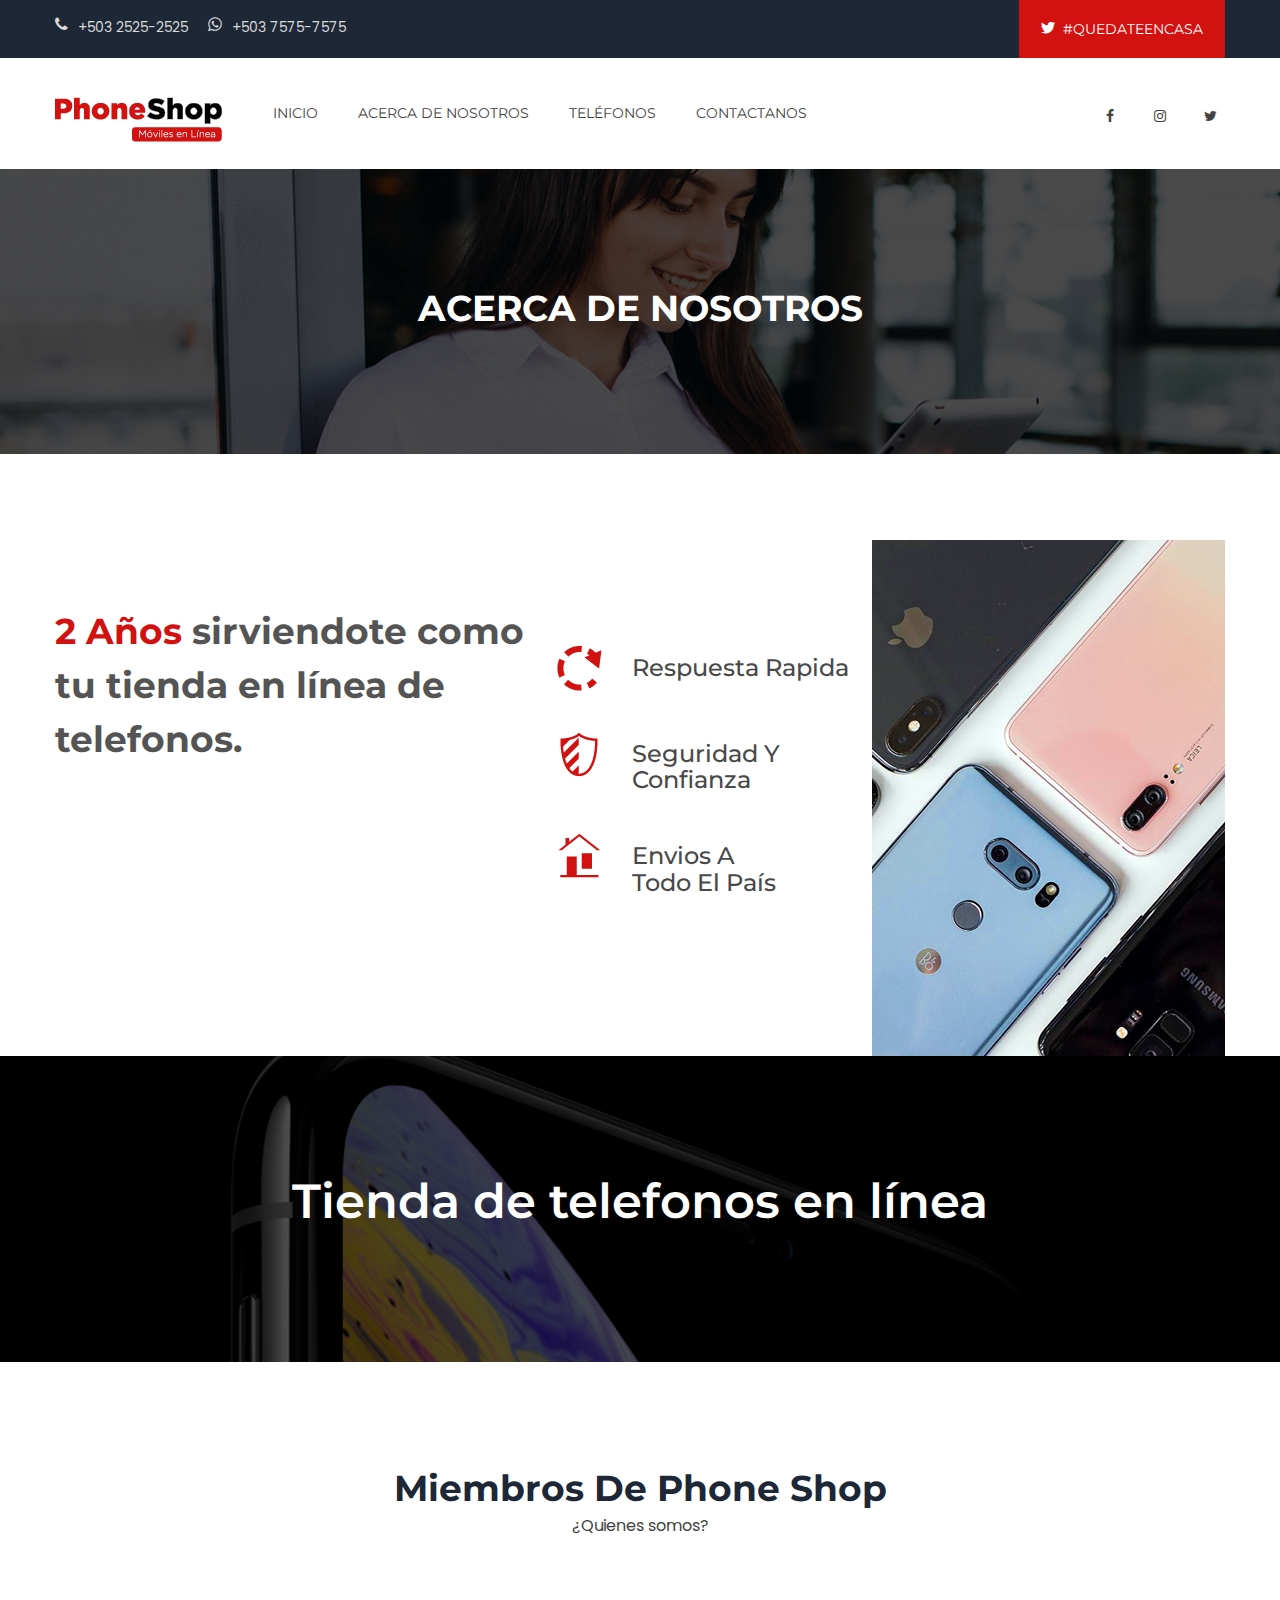
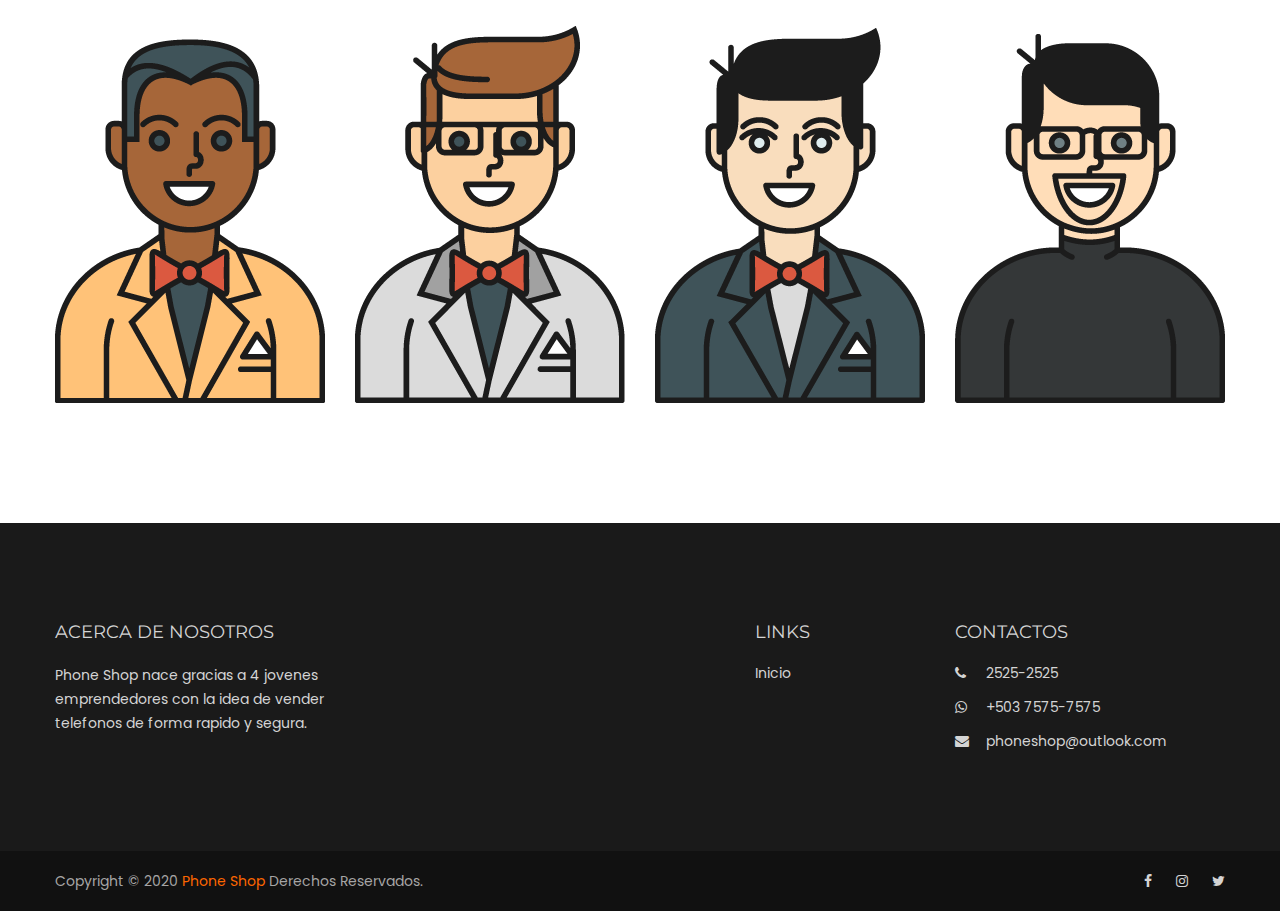
==== commit a0b407d5: "2" ====
--- a/about-us.html
+++ b/about-us.html
@@ -113,9 +113,8 @@
 						<div class="about-wrapper">
 							<div class="about-text">
 								<h2><span>2 Años</span> sirviendote como tu tienda en línea de telefonos.</h2>
-								<h4>Contrary to popular belief, Lorem Ipsum is not sim.</h4>
-								<p>Lorem ipsum dolor sit amet, consectetur adipisicing elit, sed do eiu tempor incididunt ut labore et dolore magna aliqua. Ut enim ad mi veniam, quis nostrud exercitation ullamco laboris nisi ut aliquip ex eatrl commodo consequat. Duis aute irure dolor in.</p>
-							</div>
+								</div>
+								
 						</div>
 					</div>
 					<div class="col-md-7">
@@ -126,7 +125,7 @@
 										<img src="assets/img/about/1.png" alt="" />
 									</div>
 									<div class="about-content">
-										<h2>24/7 Services</h2>
+										<h2>Respuesta Rapida</h2>
 									</div>
 								</div>
 								<div class="about-right-text">
@@ -134,7 +133,7 @@
 										<img src="assets/img/about/2.png" alt="" />
 									</div>
 									<div class="about-content">
-										<h2>Affordable Price</h2>
+										<h2>Seguridad y <br>Confianza</h2>
 									</div>
 								</div>
 								<div class="about-right-text">
@@ -142,7 +141,7 @@
 										<img src="assets/img/about/3.png" alt="" />
 									</div>
 									<div class="about-content">
-										<h2>Professional HandyMan</h2>
+										<h2>Envios a <br>todo el país</h2>
 									</div>
 								</div>
 							</div>
@@ -151,215 +150,81 @@
 				</div>
 			</div>
 		</div>
-		<!-- about-area-end -->
-		<!-- counter-2-area-start -->
-		<div class="counter-area pt-120 pb-90 bg-opacity" style="background-image:url(assets/img/bg/1.jpg)">
-			<div class="container">
-				<div class="row">
-					<div class="col-md-3 col-sm-3">
-						<div class="counter-2-wrapper mb-30">
-							<div class="counter-2-img text-center">
-								<img src="assets/img/counter/1.png" alt="" />
-							</div>
-							<div class="counter-2-text text-center">
-								<h2 class="counter">340</h2>
-								<span>Happy Customers</span>
-							</div>
-						</div>
-					</div>
-					<div class="col-md-3 col-sm-3">
-						<div class="counter-2-wrapper mb-30">
-							<div class="counter-2-img text-center">
-								<img src="assets/img/counter/2.png" alt="" />
-							</div>
-							<div class="counter-2-text text-center">
-								<h2 class="counter">440</h2>
-								<span>Happy Customers</span>
-							</div>
-						</div>
-					</div>
-					<div class="col-md-3 col-sm-3">
-						<div class="counter-2-wrapper mb-30">
-							<div class="counter-2-img text-center">
-								<img src="assets/img/counter/3.png" alt="" />
-							</div>
-							<div class="counter-2-text text-center">
-								<h2 class="counter">100</h2>
-								<span>Happy Customers</span>
-							</div>
-						</div>
-					</div>
-					<div class="col-md-3 col-sm-3">
-						<div class="counter-2-wrapper mb-30">
-							<div class="counter-2-img text-center">
-								<img src="assets/img/counter/4.png" alt="" />
-							</div>
-							<div class="counter-2-text text-center">
-								<h2 class="counter">720</h2>
-								<span>Happy Customers</span>
-							</div>
-						</div>
-					</div>
-				</div>
-			</div>
-		</div>
-		<!-- counter-2-area-end -->
-		<!-- team-area-start -->
-		<div class="team-area pt-110 pb-90">
-			<div class="container">
-				<div class="section-info text-center mb-65">
-					<h2>Miembros de Phone Shop</h2>
-					<p>¿Quienes somos?</p>
-				</div>
-				<div class="row">
-					<div class="col-md-3 col-sm-6">
-						<div class="team-wrapper mb-30">
-							<div class="team-img">
-								<a href="#"><img src="assets/img/team/1.png" alt="" /></a>
-								<div class="team-text text-center">
-									<h3>Franziska Schmitt</h3>
-									<span>Electrician</span>
-									<div class="team-icon">
-										<a href="#"><i class="fa fa-facebook"></i></a>
-										<a href="#"><i class="fa fa-vimeo"></i></a>
-										<a href="#"><i class="fa fa-tumblr"></i></a>
-										<a href="#"><i class="fa fa-pinterest-p"></i></a>
-										<a href="#"><i class="fa fa-twitter"></i></a>
-									</div>
-								</div>
-							</div>
-						</div>
-					</div>
-					<div class="col-md-3 col-sm-6">
-						<div class="team-wrapper mb-30">
-							<div class="team-img">
-								<a href="#"><img src="assets/img/team/2.png" alt="" /></a>
-								<div class="team-text text-center">
-									<h3>Franziska Schmitt</h3>
-									<span>Electrician</span>
-									<div class="team-icon">
-										<a href="#"><i class="fa fa-facebook"></i></a>
-										<a href="#"><i class="fa fa-vimeo"></i></a>
-										<a href="#"><i class="fa fa-tumblr"></i></a>
-										<a href="#"><i class="fa fa-pinterest-p"></i></a>
-										<a href="#"><i class="fa fa-twitter"></i></a>
-									</div>
-								</div>
-							</div>
-						</div>
-					</div>
-					<div class="col-md-3 col-sm-6">
-						<div class="team-wrapper mb-30">
-							<div class="team-img">
-								<a href="#"><img src="assets/img/team/3.png" alt="" /></a>
-								<div class="team-text text-center">
-									<h3>Franziska Schmitt</h3>
-									<span>Electrician</span>
-									<div class="team-icon">
-										<a href="#"><i class="fa fa-facebook"></i></a>
-										<a href="#"><i class="fa fa-vimeo"></i></a>
-										<a href="#"><i class="fa fa-tumblr"></i></a>
-										<a href="#"><i class="fa fa-pinterest-p"></i></a>
-										<a href="#"><i class="fa fa-twitter"></i></a>
-									</div>
-								</div>
-							</div>
-						</div>
-					</div>
-					<div class="col-md-3 col-sm-6">
-						<div class="team-wrapper mb-30">
-							<div class="team-img">
-								<a href="#"><img src="assets/img/team/4.png" alt="" /></a>
-								<div class="team-text text-center">
-									<h3>Franziska Schmitt</h3>
-									<span>Electrician</span>
-									<div class="team-icon">
-										<a href="#"><i class="fa fa-facebook"></i></a>
-										<a href="#"><i class="fa fa-vimeo"></i></a>
-										<a href="#"><i class="fa fa-tumblr"></i></a>
-										<a href="#"><i class="fa fa-pinterest-p"></i></a>
-										<a href="#"><i class="fa fa-twitter"></i></a>
-									</div>
-								</div>
-							</div>
-						</div>
-					</div>
-				</div>
-			</div>
-		</div>
-		<!-- team-area-start -->
-		<!-- action-area-start -->
 		<div class="action-area bg-opacity ptb-110" style="background-image:url(assets/img/bg/7.jpg)">
 			<div class="container">
 				<div class="row">
 					<div class="col-md-12">
 						<div class="action-wrapper">
 							<div class="action-text">
-								<h2>We provide professional services with an amazing team. </h2>
-								<a href="#">get a quote</a>
+								<h2>Tienda de telefonos en línea </h2>
 							</div>
 						</div>
 					</div>
 				</div>
 			</div>
 		</div>
+		<!-- Inicio -->
+		<div class="team-area pt-110 pb-90">
+			<div class="container">
+				<div class="section-info text-center mb-65">
+					<h2>Miembros de Phone Shop</h2>
+					<p>¿Quienes somos?</p>
+				</div>
+				<div class="row">
+					<div class="col-md-3 col-sm-6">
+						<div class="team-wrapper mb-30">
+							<div class="team-img">
+								<img src="assets/img/team/1.png" alt=""/>
+								<div class="team-text text-center">
+									<h3>Andrés Bonilla</h3>
+									<span>Diseñador Web</span>
+									
+								</div>
+							</div>
+						</div>
+					</div>
+					<div class="col-md-3 col-sm-6">
+						<div class="team-wrapper mb-30">
+							<div class="team-img">
+								<img src="assets/img/team/2.png" alt=""/>
+								<div class="team-text text-center">
+									<h3>David Cornejo</h3>
+									<span>Vendedor de Teléfonos</span>
+								</div>
+							</div>
+						</div>
+					</div>
+					<div class="col-md-3 col-sm-6">
+						<div class="team-wrapper mb-30">
+							<div class="team-img">
+								<img src="assets/img/team/3.png" alt="" />
+								<div class="team-text text-center">
+									<h3>Daniel Miranda</h3>
+									<span>Vendedor de Teléfonos</span>
+								</div>
+							</div>
+						</div>
+					</div>
+					<div class="col-md-3 col-sm-6">
+						<div class="team-wrapper mb-30">
+							<div class="team-img">
+								<img src="assets/img/team/4.png" alt="" />
+								<div class="team-text text-center">
+									<h3>Andrés Lopez</h3>
+									<span>Soporte Técnico</span>
+								</div>
+							</div>
+						</div>
+					</div>
+				</div>
+			</div>
+		</div>
+		<!-- team-area-start -->
+		<!-- action-area-start -->
+	
 		<!-- action-area-end -->
 		<!-- brand-area-start -->
-		<div class="brand-area ptb-120">
-			<div class="container">
-				<div class="section-info text-center mb-70">
-					<h2>Our Clients</h2>
-					<p>Lorem Ipsum is simply dummy text of the printing and. </p>
-				</div>
-				<div class="row">
-					<div class="brand-active owl-carousel">
-						<div class="col-md-12">
-							<div class="brand-wrapper">
-								<div class="brand-img">
-									<img src="assets/img/brand/1.png" alt="">
-								</div>
-							</div>
-						</div>
-						<div class="col-md-12">
-							<div class="brand-wrapper">
-								<div class="brand-img">
-									<img src="assets/img/brand/2.png" alt="">
-								</div>
-							</div>
-						</div>
-						<div class="col-md-12">
-							<div class="brand-wrapper">
-								<div class="brand-img">
-									<img src="assets/img/brand/3.png" alt="">
-								</div>
-							</div>
-						</div>
-						<div class="col-md-12">
-							<div class="brand-wrapper">
-								<div class="brand-img">
-									<img src="assets/img/brand/4.png" alt="">
-								</div>
-							</div>
-						</div>
-						<div class="col-md-12">
-							<div class="brand-wrapper">
-								<div class="brand-img">
-									<img src="assets/img/brand/1.png" alt="">
-								</div>
-							</div>
-						</div>
-						<div class="col-md-12">
-							<div class="brand-wrapper">
-								<div class="brand-img">
-									<img src="assets/img/brand/4.png" alt="">
-								</div>
-							</div>
-						</div>
-					</div>
-				</div>
-			</div>
-		</div>
-		<!-- brand-area-end -->
+	
 		<footer>
 			<!-- footer-top-area-start -->
 			<div class="footer-top-area footer-top black-bg pt-100 pb-70">
@@ -381,8 +246,6 @@
 								<h2 class="footer-section">Links</h2>
 								<ul class="footer-menu">
 									<li><a href="index.html">Inicio</a></li>
-									<li><a href="#marcas">Marcas que Distribuimos</a></li>
-									<li><a href="#team">Team</a></li>
 								</ul>
 							</div>
 						</div>
